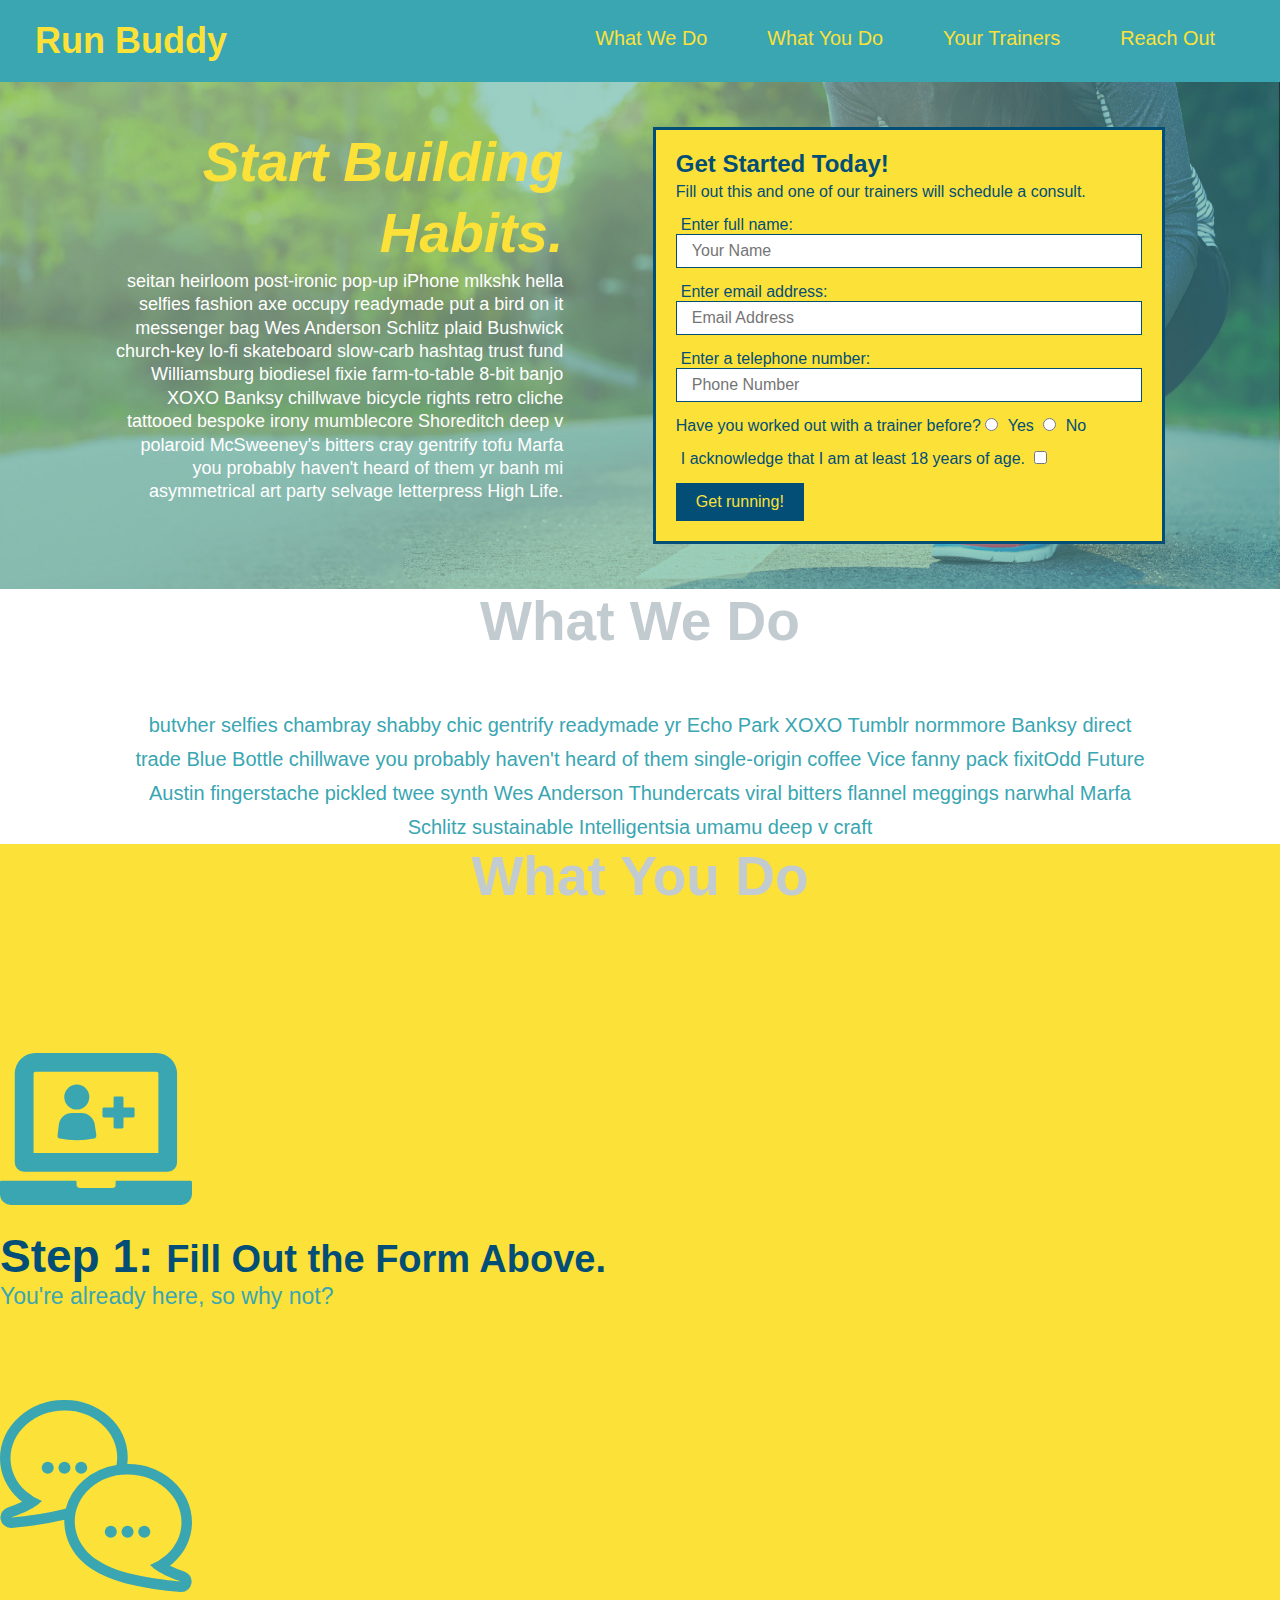
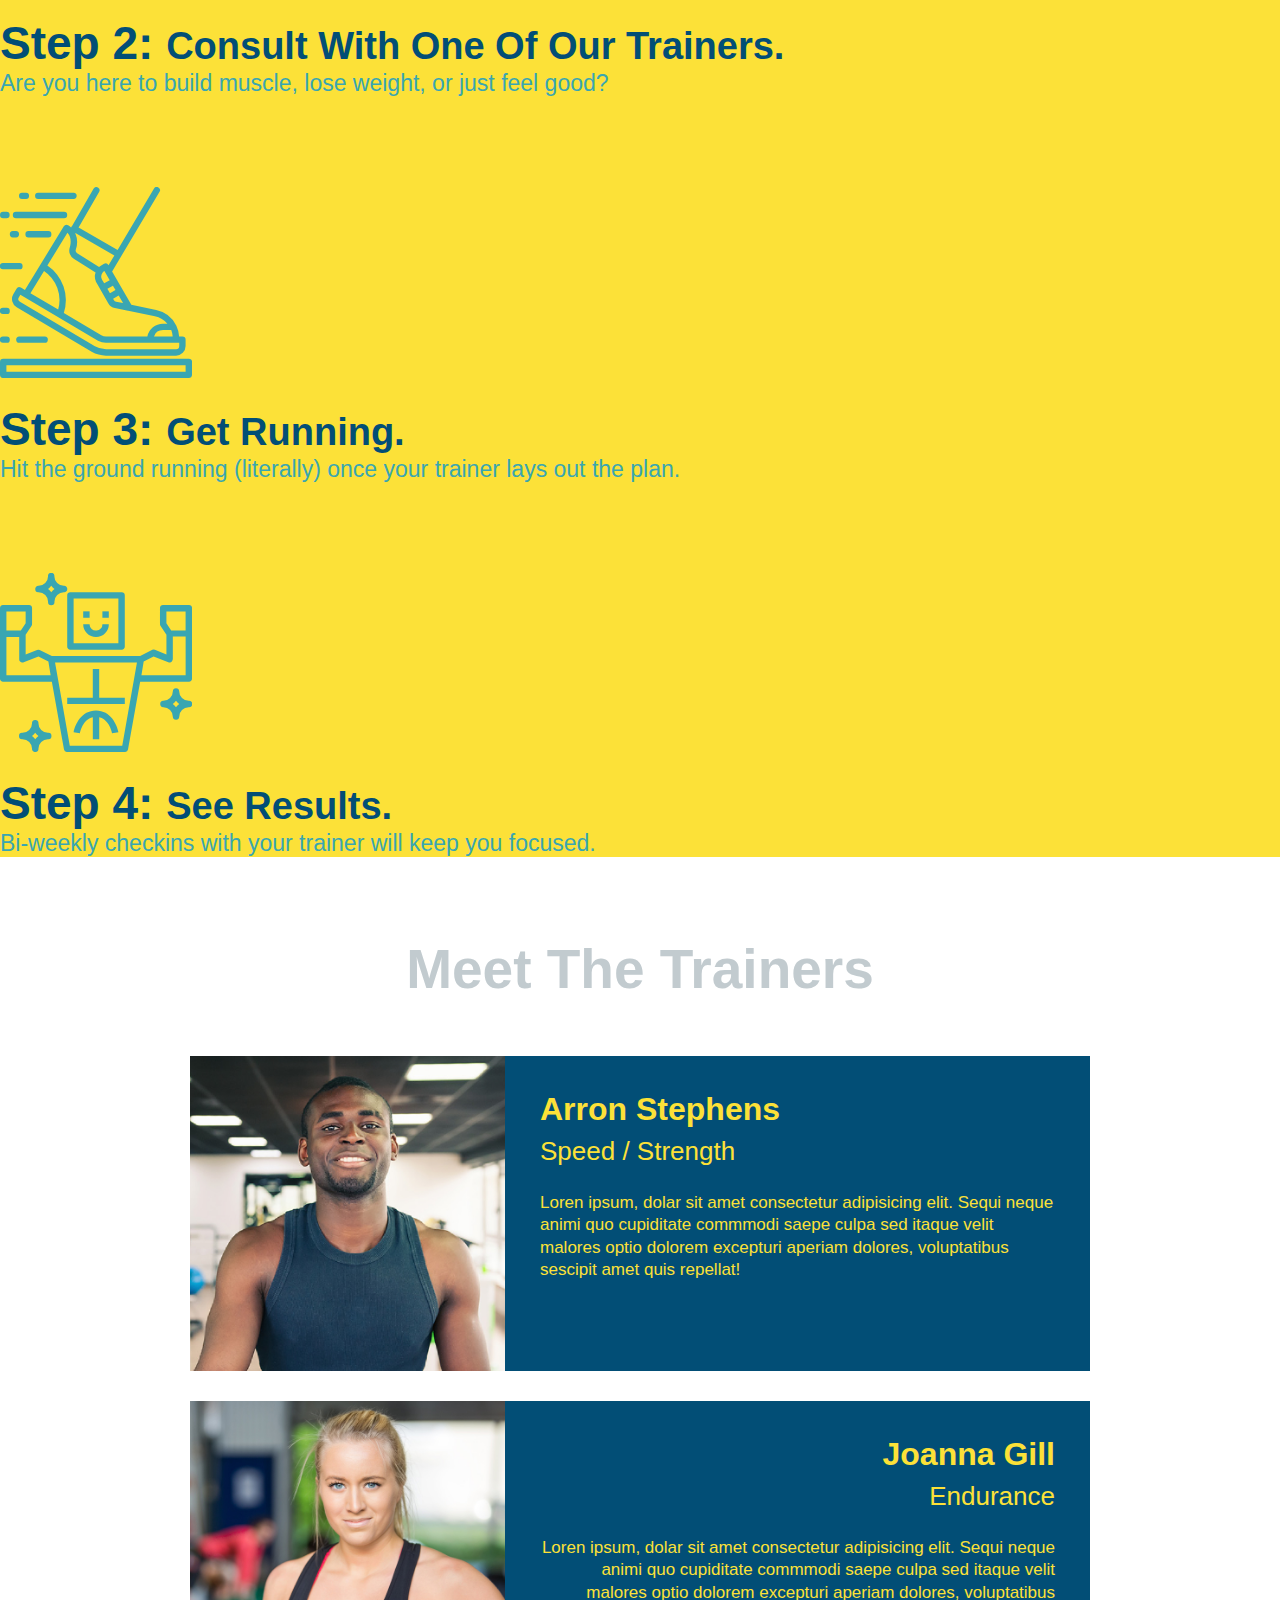
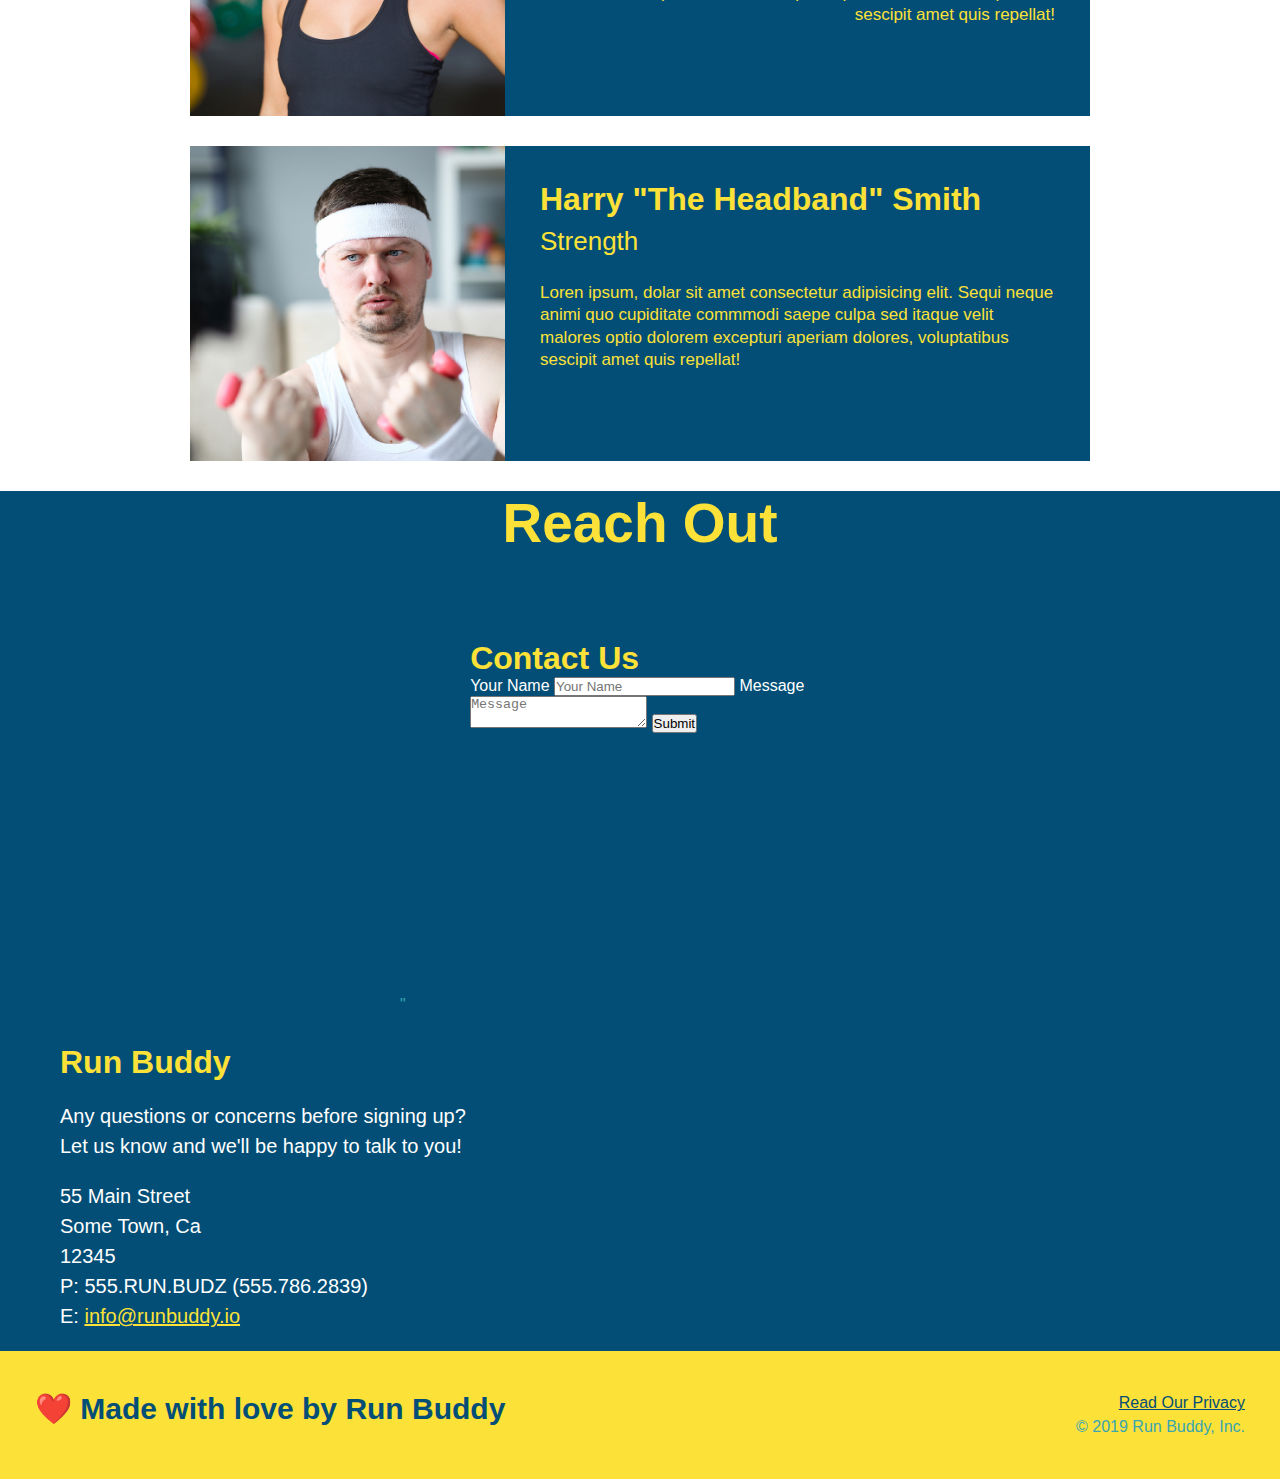
==== index.html @ 420d4d74 "section titles using flexbox" ====
<!DOCTYPE html>
<html lang="en">

    <head>
        <meta charset="UTF-8" />
        <title>Run Buddy</title>
        <link rel="stylesheet" href="./assets/css/style.css" />
    </head>

    <!-- navigation -->
    <header>
        <h1>
            <a href="/">Run Buddy</a>
        </h1>
        <nav>
            <!-- Unordered list element -->
            <ul>
                 <!-- List item element-->
                <li>
                    <!-- Amchor element -->
                    <a href="#what-we-do">What We Do</a>
                </li>
                <li>
                    <a href="#what-you-do">What You Do</a>
                </li>
                <li>
                    <a href="#your-trainers">Your Trainers</a>
                </li>
                <li>
                    <a href="#reach-out">Reach Out</a>
                </li>
            </ul>
        </nav>
    </header>

    <!-- hero/jumbotron -->
    <section class="hero">
        <div class="hero-cta">
            <h2>Start Building Habits.</h2>
            <p>
                seitan heirloom post-ironic pop-up iPhone mlkshk hella selfies fashion axe occupy readymade put a bird on it messenger bag Wes Anderson Schlitz plaid Bushwick church-key lo-fi skateboard slow-carb hashtag trust fund Williamsburg biodiesel fixie farm-to-table 8-bit banjo XOXO Banksy chillwave bicycle rights retro cliche tattooed bespoke irony mumblecore Shoreditch deep v polaroid McSweeney's bitters cray gentrify tofu Marfa you probably haven't heard of them yr banh mi asymmetrical art party selvage letterpress High Life. 
            </p>
        </div>
        <div class="hero-form"> 
            <h3>Get Started Today!</h3>
            <p>Fill out this and one of our trainers will schedule a consult.</p>
            
            <!-- Add form element -->
            <form>
                <label for="name">Enter full name:</label>
                <input type="text" placeholder="Your Name" name="name" id="name" class="form-input" />
                <label for="email">Enter email address:</label>
                <input type="email" placeholder="Email Address" name="email" id="email" class="form-input" />
                <label for="phone">Enter a telephone number:</label>
                <input type="tel" placeholder="Phone Number" name="phone" id="phone" class="form-input" />
            
                <!-- Add radio button input-->
                <p>
                    Have you worked out with a trainer before?
                    <input type="radio" name="trainer-confirm" id="trainer-yes" />
                    <label for="trainer-yes">Yes</label>
                    <input type="radio" name="trainer-confim" id="trainer-no" />
                    <label for="trainer-no">No</label>
                </p>

                <!--Add checkbox input-->
                <p>
                    <label for="checkbox">
                    I acknowledge that I am at least 18 years of age.
                    </label>
                    <input type="checkbox" name="age-confirm" id="checkbox" />
                </p>
                <button type="submit">
                    Get running!
                </button>
            </form>
        </div>
    </section>

    <!-- "what we do" section -->
    <section id="what-we-do" class="intro">
        <div class="flex-row">
            <h2 class="section-title primary-border">What We Do</h2>
        </div>

        <div class="flex-row">
            <p>butvher selfies chambray shabby chic gentrify readymade yr Echo Park XOXO Tumblr normmore Banksy direct trade Blue Bottle chillwave you probably haven't heard of them single-origin coffee Vice fanny pack fixitOdd Future Austin fingerstache pickled twee synth Wes Anderson Thundercats viral bitters flannel meggings narwhal Marfa Schlitz sustainable Intelligentsia umamu deep v craft</p>
        </div> 
    </section>

    <!-- "what you do" section -->
    <section id="what-you-do" class="steps">
        <div class="flex-row">
            <h2 class="section-title secondary-border">What You Do</h2>
        </div>

        <div>
            <!-- insert this img element-->
            <img src="./assets/images/step-1.svg" alt="" />
            <h3>Step 1: <span>Fill Out the Form Above.</span></h3>
            <p>You're already here, so why not?</p>
        </div>

        <div>
            <img src="./assets/images/step-2.svg" alt="" />
            <h3>Step 2: <span>Consult With One Of Our Trainers.</span></h3>
            <p>Are you here to build muscle, lose weight, or just feel good?</p>
        </div>

        <div>
            <img src="./assets/images/step-3.svg" alt="" />
            <h3>Step 3: <span>Get Running.</span></h3>
            <p>Hit the ground running (literally) once your trainer lays out the plan.</p>
        </div>

        <div>
            <img src="./assets/images/step-4.svg" alt="" />
            <h3>Step 4: <span>See Results.</span></h3>
            <p>Bi-weekly checkins with your trainer will keep you focused.</p>
        </div>
    </section>

    <!-- "meet the trainers" section -->
    <section id="your-trainers" class="trainers">
        <div class="flex-row">
            <h2 class="section-title primary-border">Meet The Trainers</h2>
        </div>

        <!-- first trainer bio-->
        <article class="trainer">
            <img src="./assets/images/trainer-1.jpg" alt="Arron Stephens in his workout clothes, ready to pump iron" />
            <div class="trainer-bio text-left">
                <h3>Arron Stephens</h3>
                <h4>Speed / Strength</h4>
                <p>
                    Loren ipsum, dolar sit amet consectetur adipisicing elit. Sequi neque animi quo cupiditate commmodi saepe culpa sed itaque velit malores optio dolorem excepturi aperiam dolores, voluptatibus sescipit amet quis repellat! 
                </p>
            </div>
        </article>

        <!-- second trainer bio-->
        <article class="trainer">
            <img src="./assets/images/trainer-2.jpg" alt="Joanna Gill in her workout clothes, ready to pump iron" />
            <div class="trainer-bio text-right">
                <h3>Joanna Gill</h3>
                <h4>Endurance</h4>
                <p>
                    Loren ipsum, dolar sit amet consectetur adipisicing elit. Sequi neque animi quo cupiditate commmodi saepe culpa sed itaque velit malores optio dolorem excepturi aperiam dolores, voluptatibus sescipit amet quis repellat!  
                </p>
            </div>
        </article>

        <!-- third trainer bio-->
        <article class="trainer">
            <img src="./assets/images/trainer-3.jpg" alt="Harry 'The Headband' Smith, ready to pump iron" />
            <div class="trainer-bio text-left">
                <h3>Harry "The Headband" Smith</h3>
                <h4>Strength</h4>
                <p>
                    Loren ipsum, dolar sit amet consectetur adipisicing elit. Sequi neque animi quo cupiditate commmodi saepe culpa sed itaque velit malores optio dolorem excepturi aperiam dolores, voluptatibus sescipit amet quis repellat!  
                </p>
            </div>
        </article>
    </section>


    <!-- "reach out" section -->
    <section id="reach-out" class="contact"> 
        <div class="flex-row">
            <h2 class="section-title secondary-border">Reach Out</h2>
        </div>

        <!-- Google Map -->
        <div class="contact-info">
            <iframe 
                src="https://www.google.com/maps/embed?pb=!1m18!1m12!1m3!1d3031.319250290964!2d-74.3249975!3d40.5566267!2m3!1f0!2f0!3f0!3m2!1i1024!2i768!4f13.1!3m3!1m2!1s0x89c3b665402e899b%3A0x394df826b1fe59c6!2s78%20Mercer%20St%2C%20Metuchen%2C%20NJ%2008840!5e0!3m2!1sen!2sus!4v1618553001278!5m2!1sen!2sus" 
                style="border:0;" 
                allowfullscreen="" 
                loading="lazy">
            </iframe>"

            <div class="contact-form">
                <h3>Contact Us</h3>
                <form>
                    <label for="contact-name">Your Name</label>
                    <input type="text" id="contact-name" placeholder="Your Name" />

                    <label for="content-message">Message</label>
                    <textarea id="contact-message" placeholder="Message"></textarea>
                
                    <button type="submit">Submit</button>
                </form>
            </div>

            <div>
                <h3>Run Buddy</h3>
                <p>
                    Any questions or concerns before signing up?
                    <br />
                    Let us know and we'll be happy to talk to you!
                </p>
                <address>
                    55 Main Street <br/>
                    Some Town, Ca <br/>
                    12345<br />
                    P: 555.RUN.BUDZ (555.786.2839)<br/>
                    E: <a href="mailto:info@runbuddy.io">info@runbuddy.io</a>
                </address>
            </div>
        </div>
    </section>

    <!-- footer -->
    <footer>
        <h2>❤️ Made with love by Run Buddy</h2>
        <div>
            <a href="./privacy-policy.html">Read Our Privacy</a><br />
            &copy; 2019 Run Buddy, Inc.
        </div>
    </footer>

</html>
---- assets/css/style.css ----
* {
    margin: 0; 
    padding: 0;
    box-sizing: border-box;
}

/* apply styles to <header> */
header {
    padding: 20px 35px;
    background-color: #39a6b2;
    display: flex;
    justify-content: space-between;
    flex-wrap: wrap;
}

header h1 {
    font-weight: bold; 
    font-size: 36px;
    color: #fce138; 
    margin: 0;
}

header a {
    text-decoration: none;
    color: #fce138;
}

header nav {
    margin: 7px 0;
}

header nav ul {
    display: flex; 
    flex-wrap: wrap;
    justify-content: space-between;
    align-items: center;
    list-style: none;
}

header nav ul li a {
    margin: 0 30px;
    font-weight: lighter;
    font-size: 1.55vw;
}

/* apply styles to body */
body {
    /* apply font color to entire page */
    color: #39a6b2;
    font-family: Helvetica, Arial, sans-serif;
}

/* apply styles to footer */
footer {
    background: #fce138;
    width: 100%;
    padding: 40px 35px;
    display: flex;
    justify-content: space-between;
    flex-wrap: wrap;
}

footer h2 {
    color: #024e76;
    font-size: 30px; 
    margin: 0;
}

footer div {
    line-height: 1.5;
    text-align: right; 
}

footer a {
    color: #024e76
}

/* Hero Style Start */
.hero {
    background-image: url("../images/hero-bg.jpg");
    background-size: cover;
    background-position: center;
    display: flex;
    justify-content: center;
    flex-wrap: wrap;
}

/* Hero Style Form Start */
.hero-form {
    background-color: #fce138;
    padding: 20px; 
    color: #024e76;
    border: 3px solid #024e76;
    width: 40%;
    margin: 3.5%;
}

.hero-form h3 {
    font-size: 24px;
    margin: 0;
}

.hero-form p {
    margin: 5px 0 15px 0;
}

.form-input {
    border: 1px solid #024e76;
    display: block; 
    padding: 7px 15px; 
    font-size: 16px; 
    color: #024e76;
    width: 100%;
    margin-bottom: 15px;
}

.hero-form label {
    margin: 0 5px;
}

.hero-form button {
    background-color: #024e76;
    color: #fce138; 
    border: none; 
    font-size: 16px;
    padding: 10px 20px; 
}

.hero-cta {
    width: 35%;
    text-align: right;
    margin: 3.5%;
    color: #fff;
    font-size: 18px;
    line-height: 1.3;
}

.hero-cta h2 {
    font-style: italic;
    font-size: 55px;
    color: #fce138;
}

/* Hero Style Form End */
/* Hero Style End */

.flex-row {
    display: flex;
}

.section-title {
    font-size: 55px;
    color:#c2cbcf; 
    margin-bottom: 35px;
    padding-bottom: 20px;
    text-align: center;
    margin: 0 auto 35px auto;
    width: 50%;
}

.primary-border {
    border-color: #fce138;
}

.secondary-border {
    border-color: #39a6b2;
}

/* What We Do Section Start*/

.intro p {
    line-height: 1.7;
    color: #39a6b2;
    width: 80%;
    font-size: 20px;
    margin: 0 auto;
    text-align: center;
}
/* What We Do Section End*/

/* What You Do Section Start*/
.steps {
    background: #fce138;
}

.steps div {
    margin-bottom: 80px; 
}

.steps img {
    width: 15%;
    margin: 10px 0;
}

.steps h3 {
    color: #024e76;
    font-size: 46px;
    margin-top: 10px;
}

.steps p {
    color: #39a6b2;
    font-size: 23px;
}

.steps span {
    font-size: 38px;
}

/* What You Do Section End*/

/* Meet the Trainers Start*/
.trainers {
    
}

.trainer {
    width: 900px;
    margin: 0 auto 30px auto;
    background: #024e76;
    color: #fce138;
    overflow: auto;
}

.trainer img {
    width: 35%;
    float: left;
}

.trainer-bio {
    padding: 35px;
    float: left;
    width: 65%;
}

.text-left {
    text-align: left;
}

.text-right {
    text-align: right;
}

.trainer-bio h3 {
    font-size: 32px;
    margin-bottom: 8px;
}

.trainer-bio h4 {
    font-weight: lighter;
    font-size: 26px;
    margin-bottom: 25px;
}

.trainer-bio p {
    font-size: 17px;
    line-height: 1.3;
}

/* Meet the Trainers End*/

/* Reach Out Start*/
.contact {
    background: #024e76;
}

.contact h2 {
    color: #fce138;
}

.contact-info iframe {
    width: 400px;
    height: 400px;
}

.contact-info div {
    width: 410px;
    display: inline-block;
    vertical-align: top;
    text-align: left;
    margin: 30px 0 0 60px;
    color: white;
}

.contact-info h3 {
    color:#fce138;
    font-size: 32px;
}

.contact-info p, 
.contact-info address {
    margin: 20px 0; 
    line-height: 1.5; 
    font-size: 20px;
    font-style: normal;
    }

.contact-info a {
    color: #fce138;
} 
/* Reach Out End*/
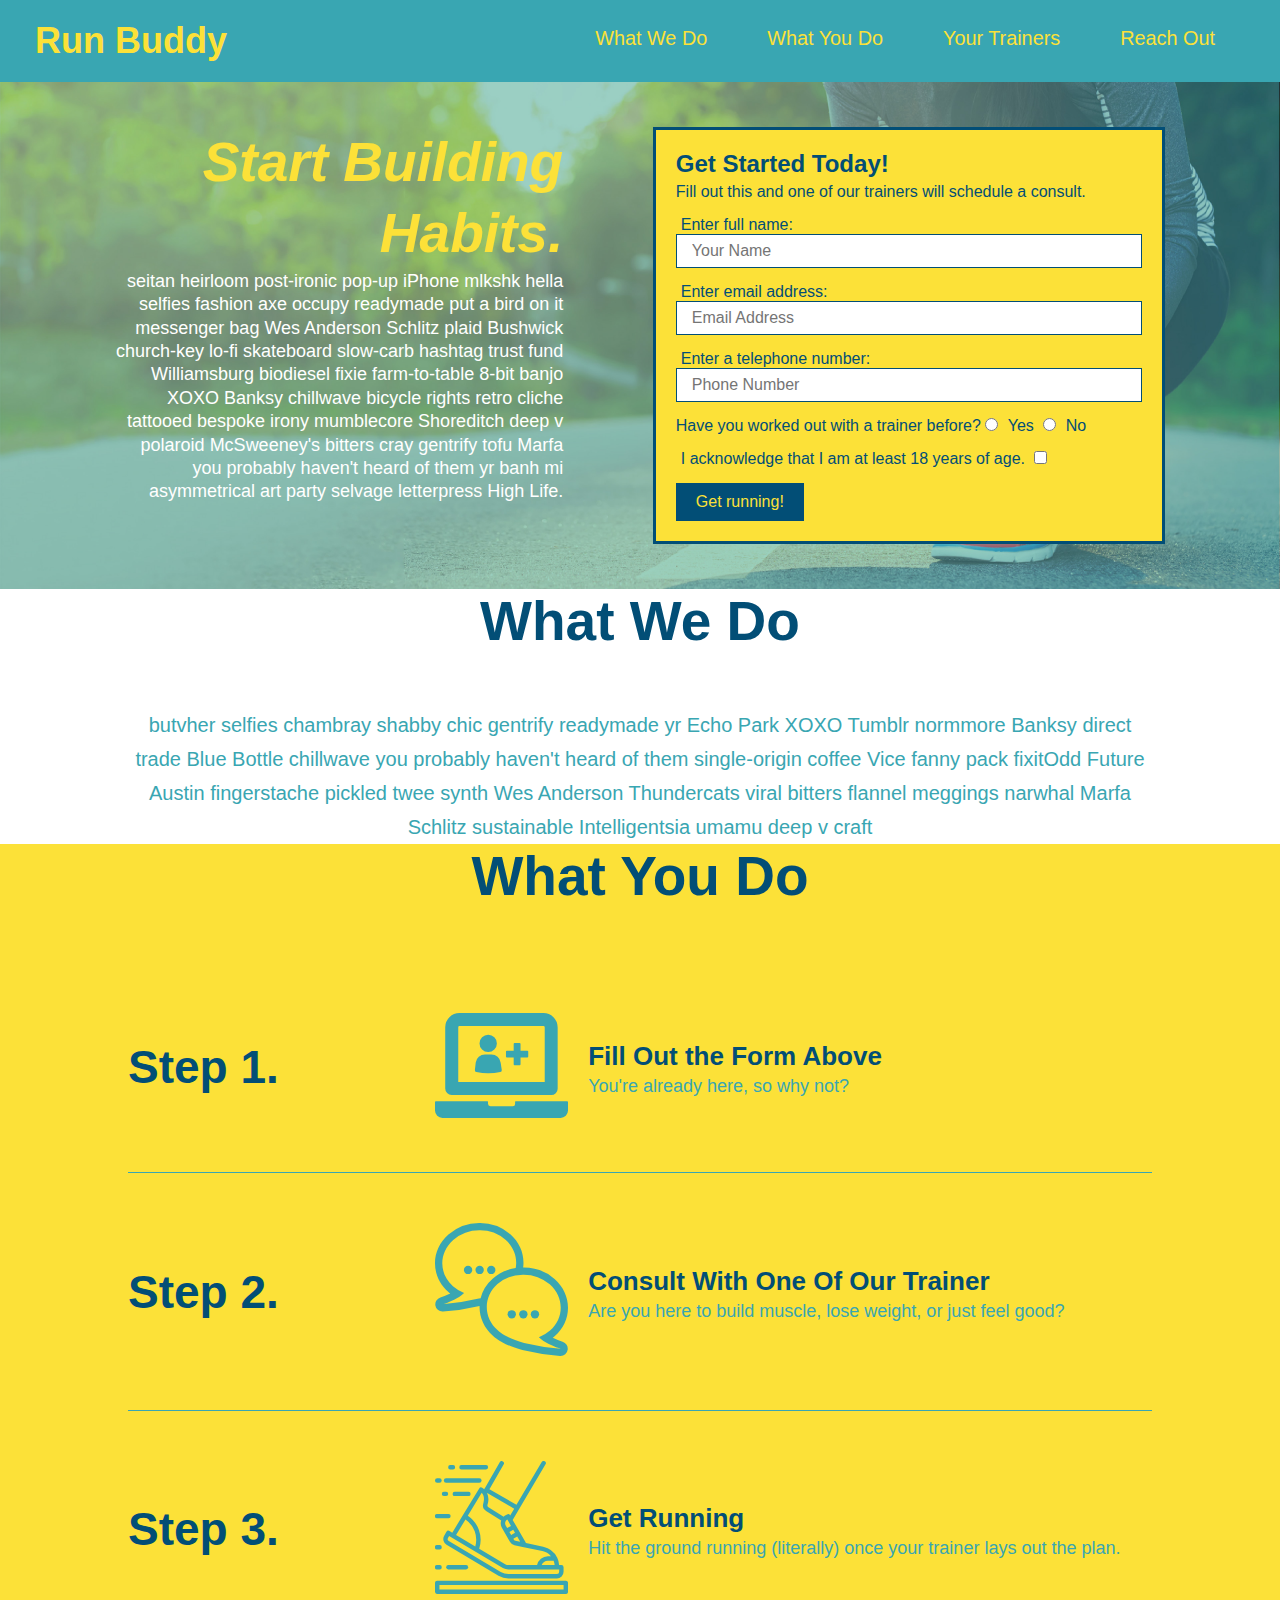
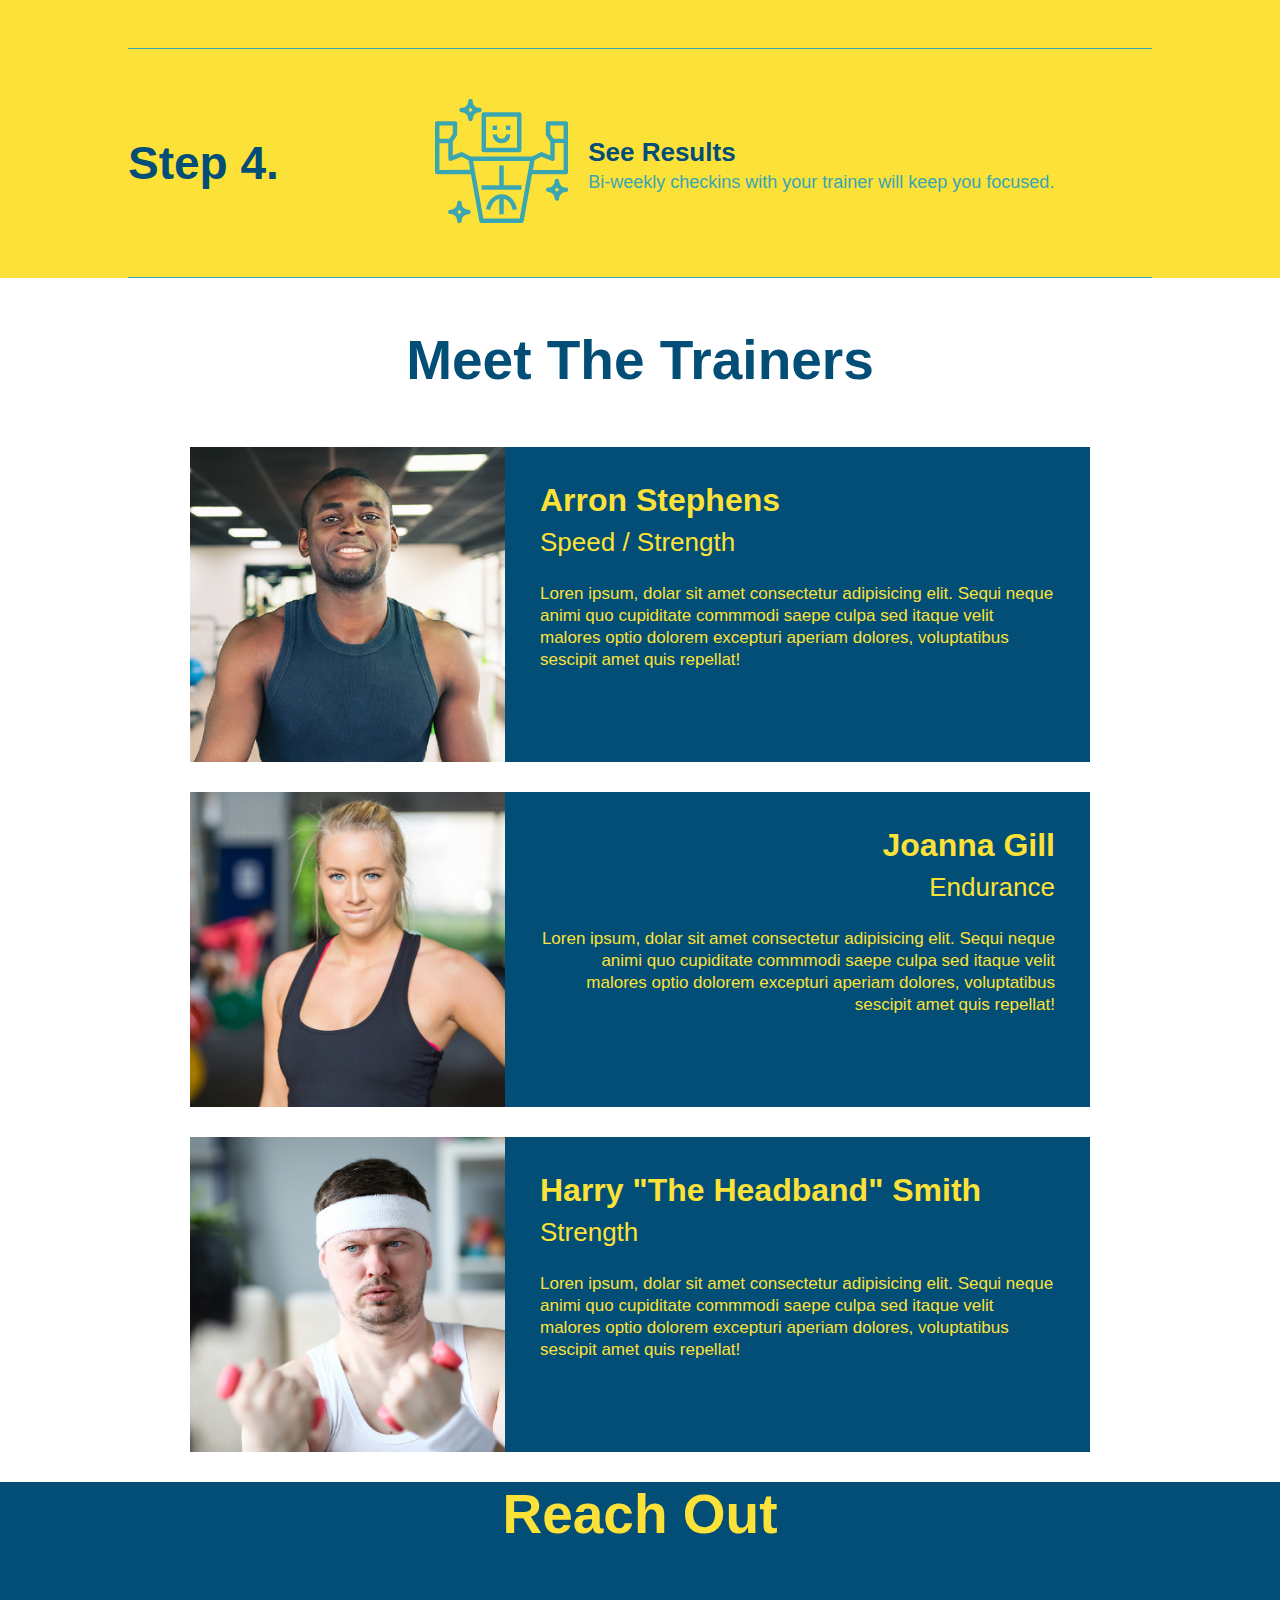
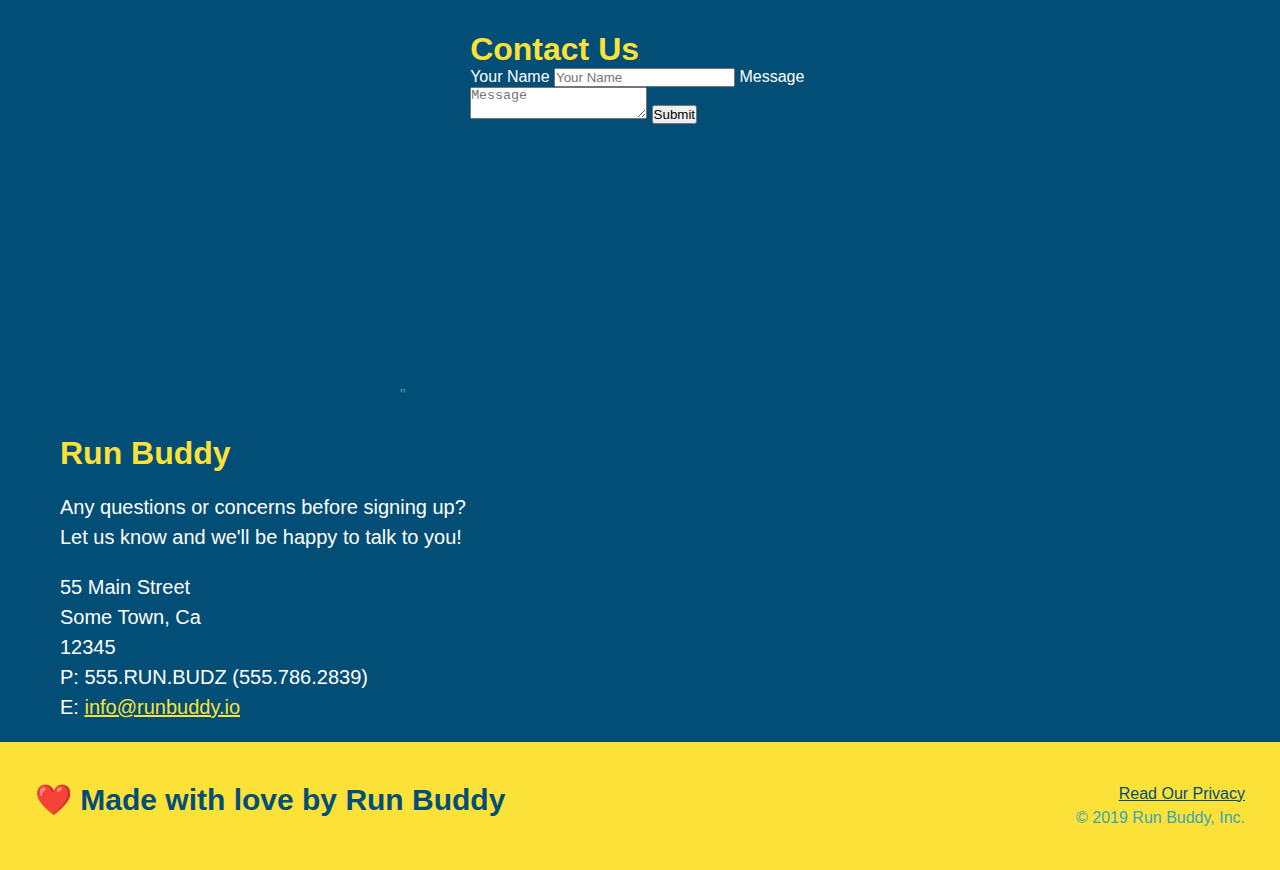
==== commit 75dea257: "add flexbox to the steps" ====
--- a/index.html
+++ b/index.html
@@ -94,29 +94,57 @@
             <h2 class="section-title secondary-border">What You Do</h2>
         </div>
 
-        <div>
+        <div class="step">
             <!-- insert this img element-->
-            <img src="./assets/images/step-1.svg" alt="" />
-            <h3>Step 1: <span>Fill Out the Form Above.</span></h3>
-            <p>You're already here, so why not?</p>
-        </div>
-
-        <div>
-            <img src="./assets/images/step-2.svg" alt="" />
-            <h3>Step 2: <span>Consult With One Of Our Trainers.</span></h3>
-            <p>Are you here to build muscle, lose weight, or just feel good?</p>
-        </div>
-
-        <div>
-            <img src="./assets/images/step-3.svg" alt="" />
-            <h3>Step 3: <span>Get Running.</span></h3>
-            <p>Hit the ground running (literally) once your trainer lays out the plan.</p>
-        </div>
-
-        <div>
-            <img src="./assets/images/step-4.svg" alt="" />
-            <h3>Step 4: <span>See Results.</span></h3>
-            <p>Bi-weekly checkins with your trainer will keep you focused.</p>
+            <h3>Step 1.</h3>
+            <div class="step-info">
+                <div class="step-img">
+                    <img src="./assets/images/step-1.svg" alt="" />
+                </div>
+                <div class="step-text">
+                    <h4>Fill Out the Form Above</h4>
+                    <p>You're already here, so why not?</p>
+                </div>
+            </div>
+        </div>
+
+        <div class="step">
+            <h3>Step 2.</h3>
+            <div class="step-info">
+                <div class="step-img">
+                    <img src="./assets/images/step-2.svg" alt="" />
+                </div>
+                <div class="step-text">
+                    <h4>Consult With One Of Our Trainer</h4>
+                    <p>Are you here to build muscle, lose weight, or just feel good?</p>
+                </div>
+            </div>
+        </div>
+
+        <div class="step">
+            <h3>Step 3.</h3>
+            <div class="step-info">
+                <div class="step-img">
+                    <img src="./assets/images/step-3.svg" alt="" />
+                </div>
+                <div class="step-text">
+                    <h4>Get Running</h4>
+                    <p>Hit the ground running (literally) once your trainer lays out the plan.</p>
+                </div>
+            </div>
+        </div>
+
+        <div class="step">
+            <h3>Step 4.</h3>
+            <div class="step-info">
+                <div class="step-img">
+                    <img src="./assets/images/step-4.svg" alt="" />
+                </div>
+                <div class="step-text">
+                    <h4>See Results</h4>
+                    <p>Bi-weekly checkins with your trainer will keep you focused.</p>
+                </div>
+            </div>
         </div>
     </section>
 
--- a/assets/css/style.css
+++ b/assets/css/style.css
@@ -150,7 +150,7 @@
 
 .section-title {
     font-size: 55px;
-    color:#c2cbcf; 
+    color: #024e76; 
     margin-bottom: 35px;
     padding-bottom: 20px;
     text-align: center;
@@ -183,28 +183,52 @@
     background: #fce138;
 }
 
-.steps div {
-    margin-bottom: 80px; 
-}
-
-.steps img {
-    width: 15%;
-    margin: 10px 0;
-}
-
-.steps h3 {
+.step h3 {
     color: #024e76;
     font-size: 46px;
-    margin-top: 10px;
-}
-
-.steps p {
+    flex: 1 30%;
+}
+
+.step-text p {
     color: #39a6b2;
-    font-size: 23px;
-}
-
-.steps span {
-    font-size: 38px;
+    font-size: 18px;
+}
+
+.step-text h4 {
+    font-size: 26px;
+    line-height: 1.5;
+    color: #024e76;
+}
+
+.step {
+    margin: 50px auto;
+    padding-bottom: 50px;
+    width: 80%;
+    border-bottom: 1px solid #39a6b2;
+    display: flex;
+    flex-wrap: wrap;
+    align-items: center;
+    justify-content: space-between;
+}
+
+.step-info {
+    flex: 2 70%;
+    display: flex;
+    flex-wrap: wrap;
+    align-items: center;
+}
+
+.step-img {
+    flex: 1 12%;
+    margin-right: 20px;
+}
+
+.step-text {
+    flex: 12;
+}
+
+.step-img img {
+    max-width: 100%;
 }
 
 /* What You Do Section End*/
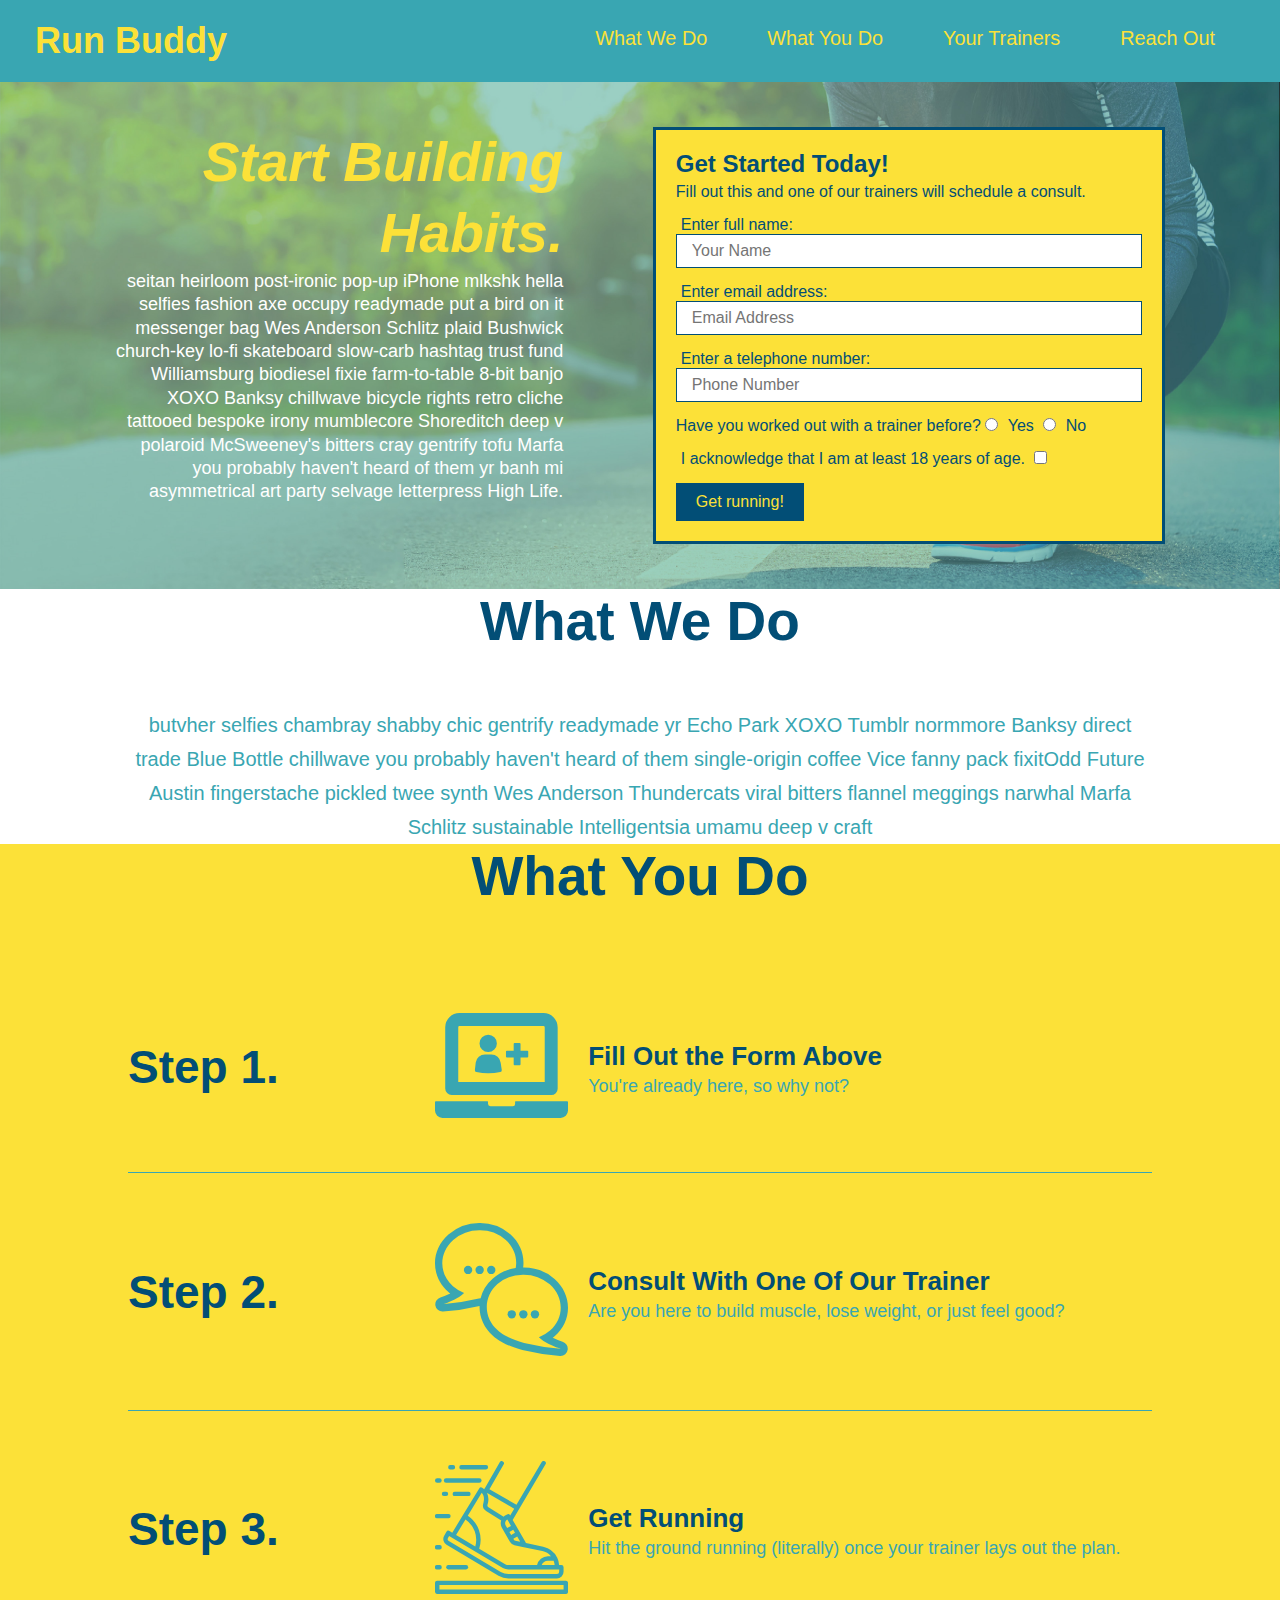
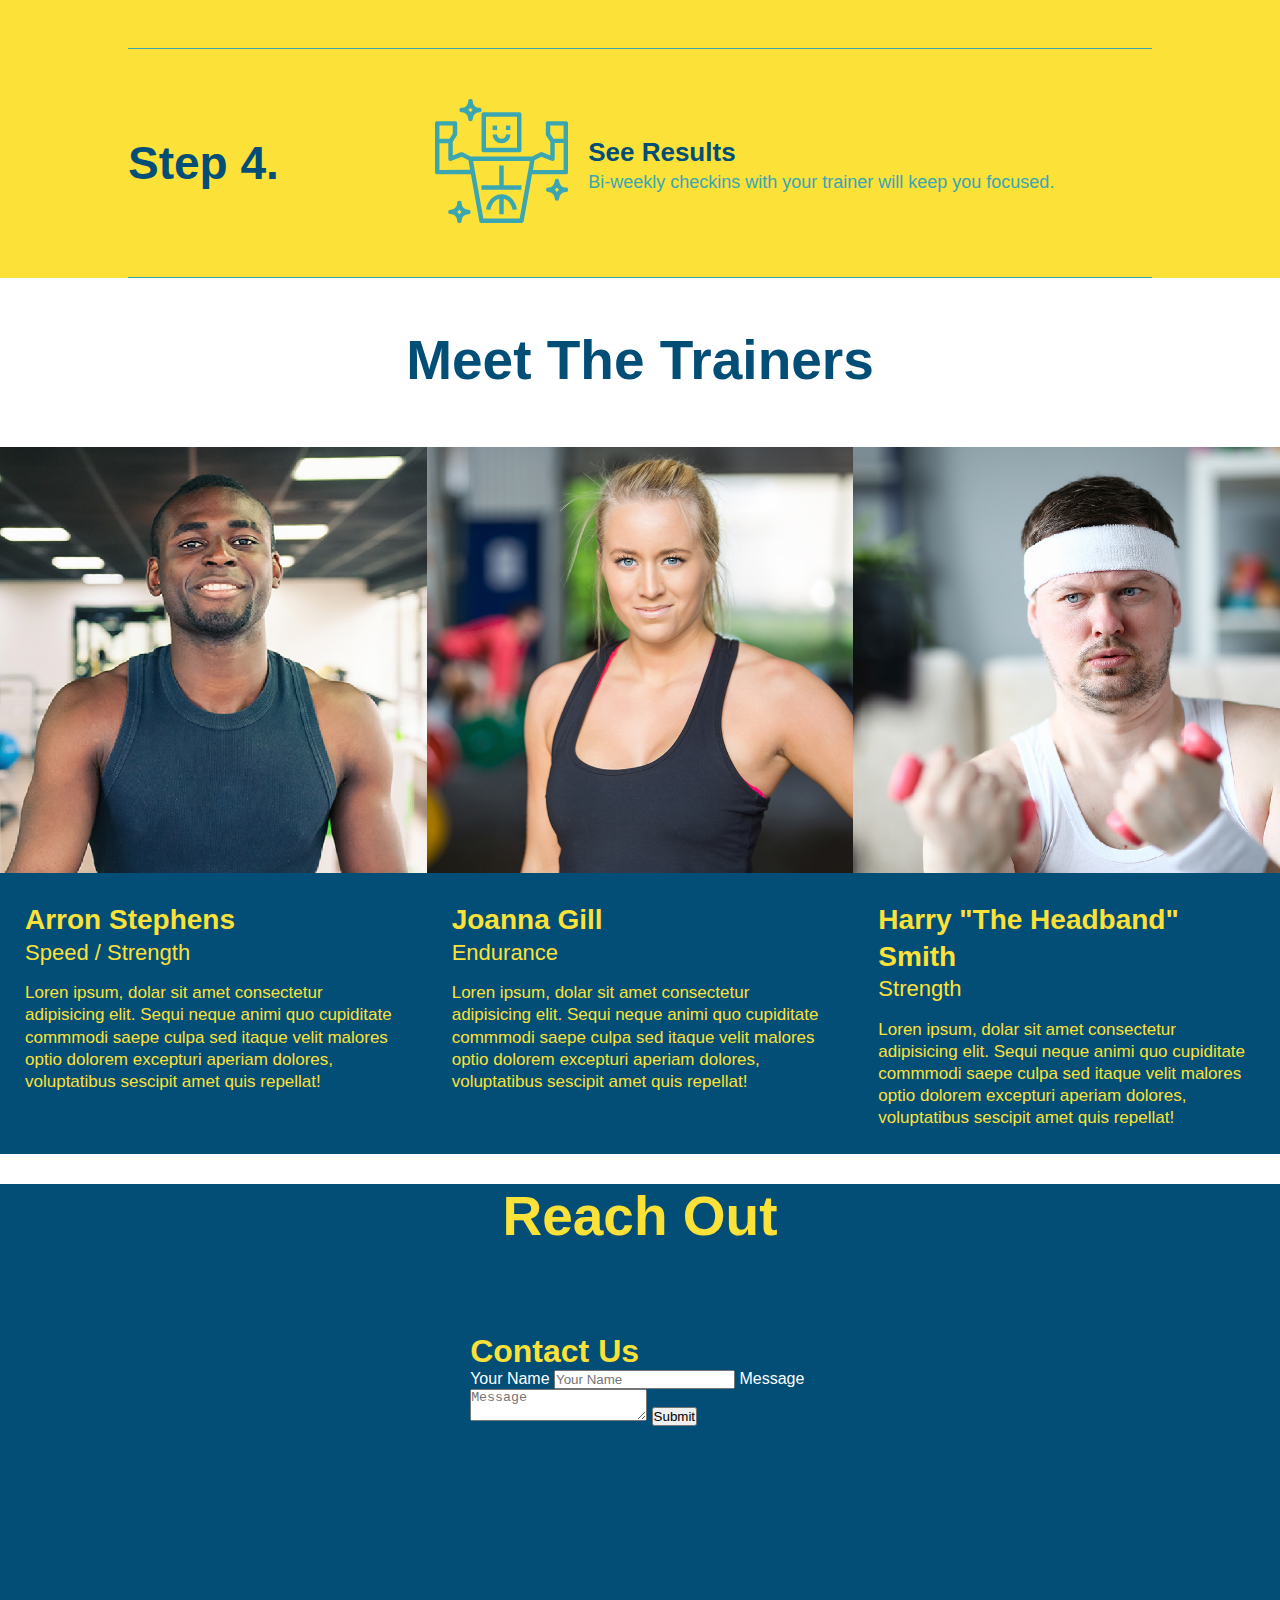
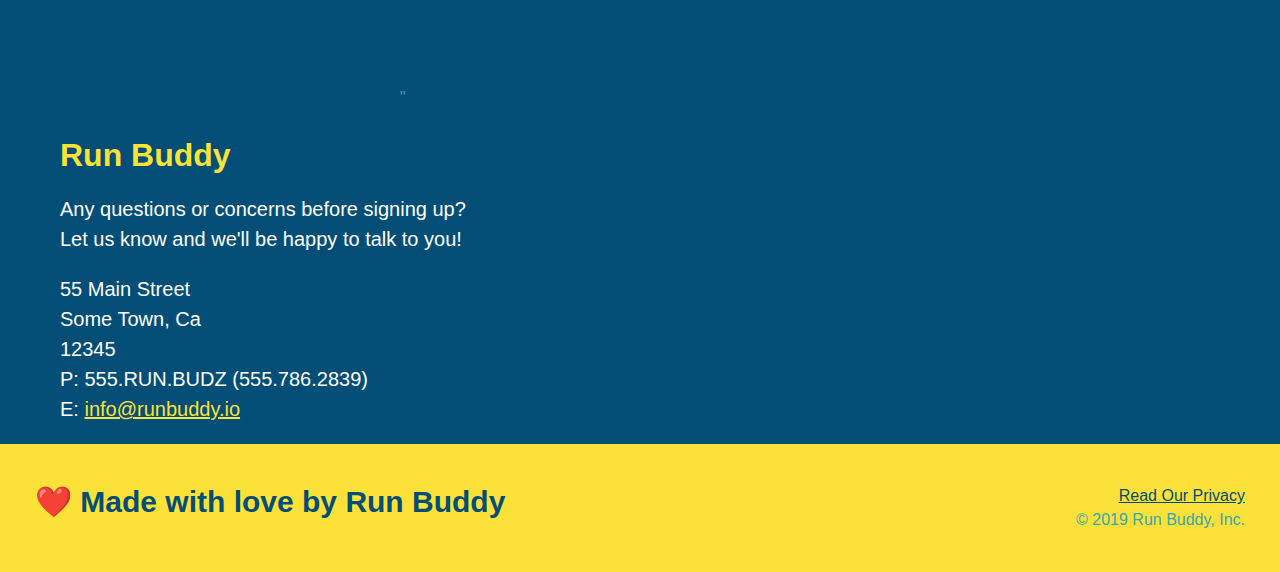
==== commit 5b41e486: "add flexbox to the trainers" ====
--- a/index.html
+++ b/index.html
@@ -149,46 +149,48 @@
     </section>
 
     <!-- "meet the trainers" section -->
-    <section id="your-trainers" class="trainers">
+    <section id="your-trainers">
         <div class="flex-row">
             <h2 class="section-title primary-border">Meet The Trainers</h2>
         </div>
 
-        <!-- first trainer bio-->
-        <article class="trainer">
-            <img src="./assets/images/trainer-1.jpg" alt="Arron Stephens in his workout clothes, ready to pump iron" />
-            <div class="trainer-bio text-left">
-                <h3>Arron Stephens</h3>
-                <h4>Speed / Strength</h4>
-                <p>
-                    Loren ipsum, dolar sit amet consectetur adipisicing elit. Sequi neque animi quo cupiditate commmodi saepe culpa sed itaque velit malores optio dolorem excepturi aperiam dolores, voluptatibus sescipit amet quis repellat! 
-                </p>
-            </div>
-        </article>
-
-        <!-- second trainer bio-->
-        <article class="trainer">
-            <img src="./assets/images/trainer-2.jpg" alt="Joanna Gill in her workout clothes, ready to pump iron" />
-            <div class="trainer-bio text-right">
-                <h3>Joanna Gill</h3>
-                <h4>Endurance</h4>
-                <p>
-                    Loren ipsum, dolar sit amet consectetur adipisicing elit. Sequi neque animi quo cupiditate commmodi saepe culpa sed itaque velit malores optio dolorem excepturi aperiam dolores, voluptatibus sescipit amet quis repellat!  
-                </p>
-            </div>
-        </article>
-
-        <!-- third trainer bio-->
-        <article class="trainer">
-            <img src="./assets/images/trainer-3.jpg" alt="Harry 'The Headband' Smith, ready to pump iron" />
-            <div class="trainer-bio text-left">
-                <h3>Harry "The Headband" Smith</h3>
-                <h4>Strength</h4>
-                <p>
-                    Loren ipsum, dolar sit amet consectetur adipisicing elit. Sequi neque animi quo cupiditate commmodi saepe culpa sed itaque velit malores optio dolorem excepturi aperiam dolores, voluptatibus sescipit amet quis repellat!  
-                </p>
-            </div>
-        </article>
+        <div class="trainers">
+            <!-- first trainer bio-->
+            <article class="trainer">
+                <img src="./assets/images/trainer-1.jpg" alt="Arron Stephens in his workout clothes, ready to pump iron" />
+                <div class="trainer-bio">
+                    <h3 class="trainer-name">Arron Stephens</h3>
+                    <h4 class="trainer-role">Speed / Strength</h4>
+                    <p>
+                        Loren ipsum, dolar sit amet consectetur adipisicing elit. Sequi neque animi quo cupiditate commmodi saepe culpa sed itaque velit malores optio dolorem excepturi aperiam dolores, voluptatibus sescipit amet quis repellat! 
+                    </p>
+                </div>
+            </article>
+
+            <!-- second trainer bio-->
+            <article class="trainer">
+                <img src="./assets/images/trainer-2.jpg" alt="Joanna Gill in her workout clothes, ready to pump iron" />
+                <div class="trainer-bio">
+                    <h3 class="trainer-name">Joanna Gill</h3>
+                    <h4 class="trainer-role">Endurance</h4>
+                    <p>
+                        Loren ipsum, dolar sit amet consectetur adipisicing elit. Sequi neque animi quo cupiditate commmodi saepe culpa sed itaque velit malores optio dolorem excepturi aperiam dolores, voluptatibus sescipit amet quis repellat!  
+                    </p>
+                </div>
+            </article>
+
+            <!-- third trainer bio-->
+            <article class="trainer">
+                <img src="./assets/images/trainer-3.jpg" alt="Harry 'The Headband' Smith, ready to pump iron" />
+                <div class="trainer-bio">
+                    <h3 class="trainer-name">Harry "The Headband" Smith</h3>
+                    <h4 class="trainer-role">Strength</h4>
+                    <p>
+                        Loren ipsum, dolar sit amet consectetur adipisicing elit. Sequi neque animi quo cupiditate commmodi saepe culpa sed itaque velit malores optio dolorem excepturi aperiam dolores, voluptatibus sescipit amet quis repellat!  
+                    </p>
+                </div>
+            </article>
+        </div>
     </section>
 
 
--- a/assets/css/style.css
+++ b/assets/css/style.css
@@ -235,26 +235,27 @@
 
 /* Meet the Trainers Start*/
 .trainers {
-    
+    width: 100%;
+    margin: 0 auto;
+    display: flex;
+    flex-wrap: wrap;
+    justify-content: space-around;
 }
 
 .trainer {
-    width: 900px;
     margin: 0 auto 30px auto;
     background: #024e76;
     color: #fce138;
-    overflow: auto;
+    flex: 1;
 }
 
 .trainer img {
-    width: 35%;
-    float: left;
+    width: 100%;
 }
 
 .trainer-bio {
-    padding: 35px;
-    float: left;
-    width: 65%;
+    padding: 25px;
+    line-height: 1.3;
 }
 
 .text-left {
@@ -266,19 +267,17 @@
 }
 
 .trainer-bio h3 {
-    font-size: 32px;
-    margin-bottom: 8px;
+    font-size: 28px;
 }
 
 .trainer-bio h4 {
     font-weight: lighter;
-    font-size: 26px;
-    margin-bottom: 25px;
+    font-size: 22px;
+    margin-bottom: 15px;
 }
 
 .trainer-bio p {
     font-size: 17px;
-    line-height: 1.3;
 }
 
 /* Meet the Trainers End*/
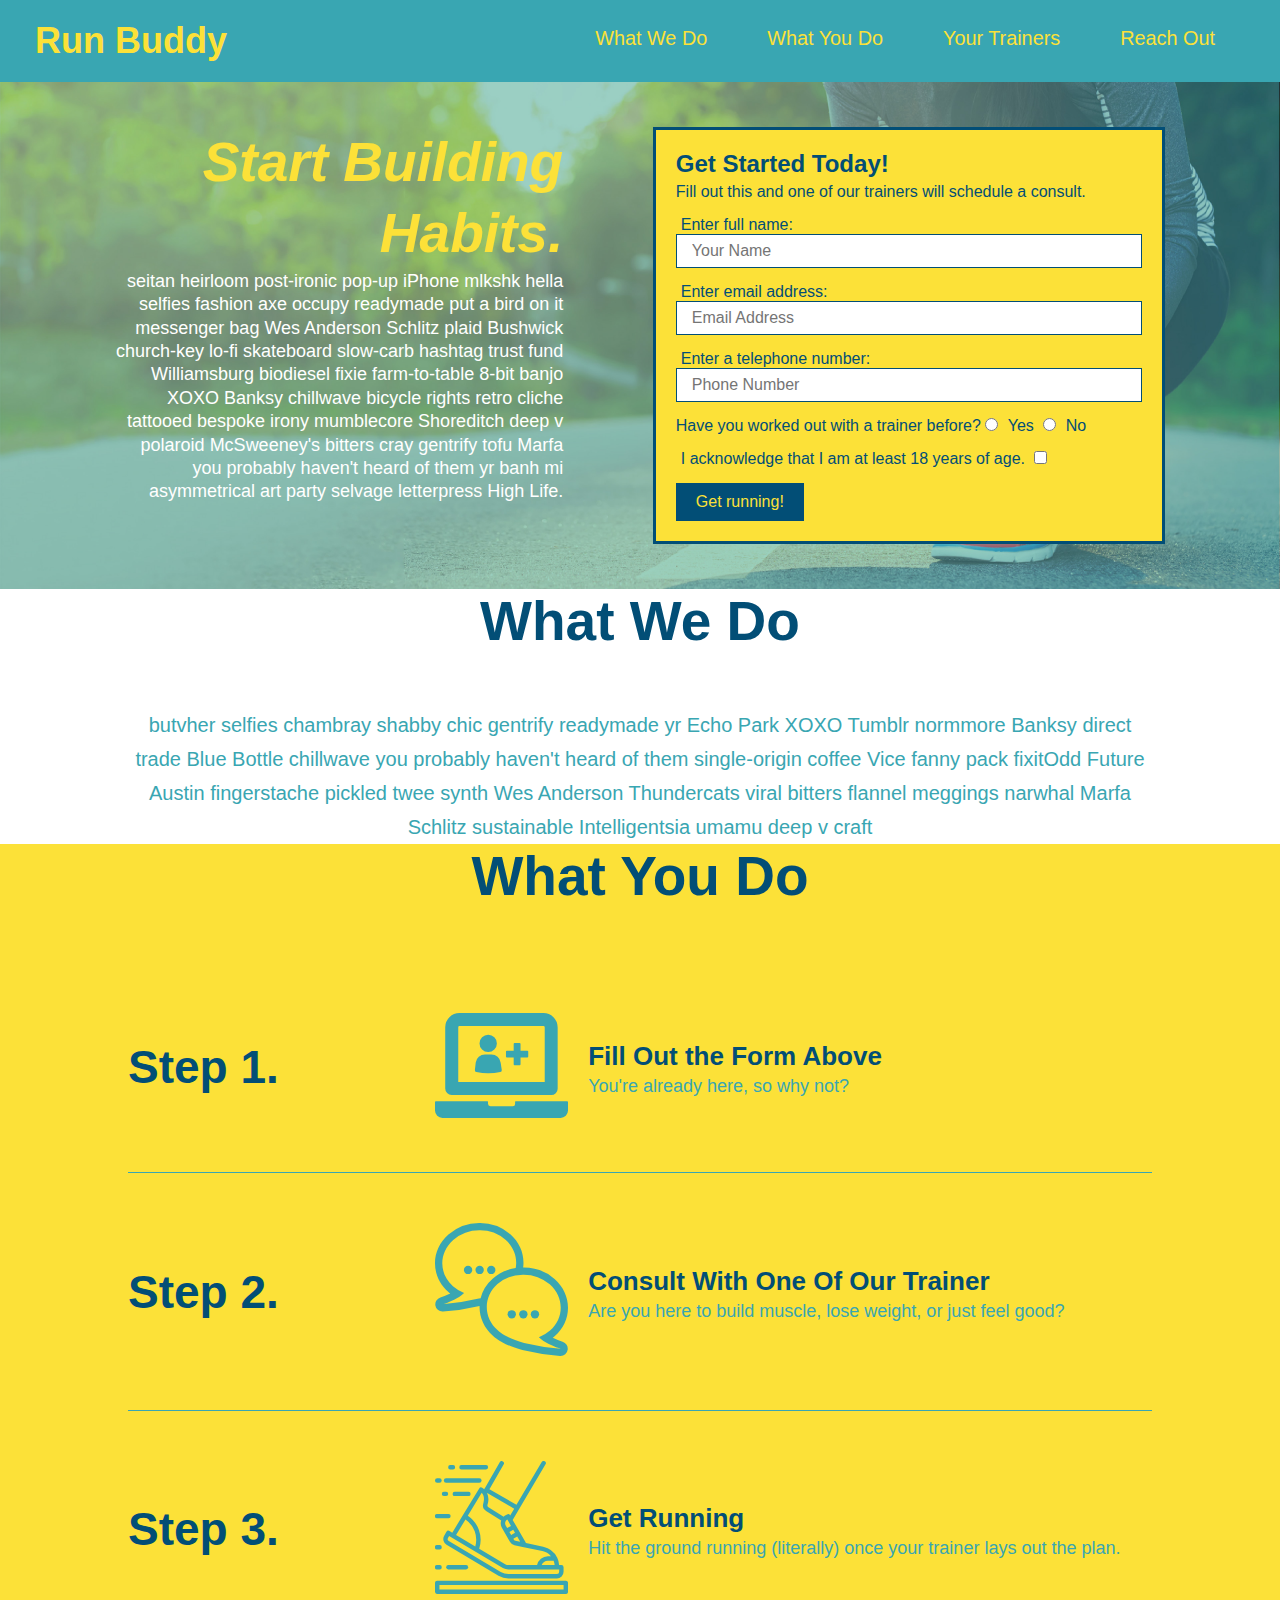
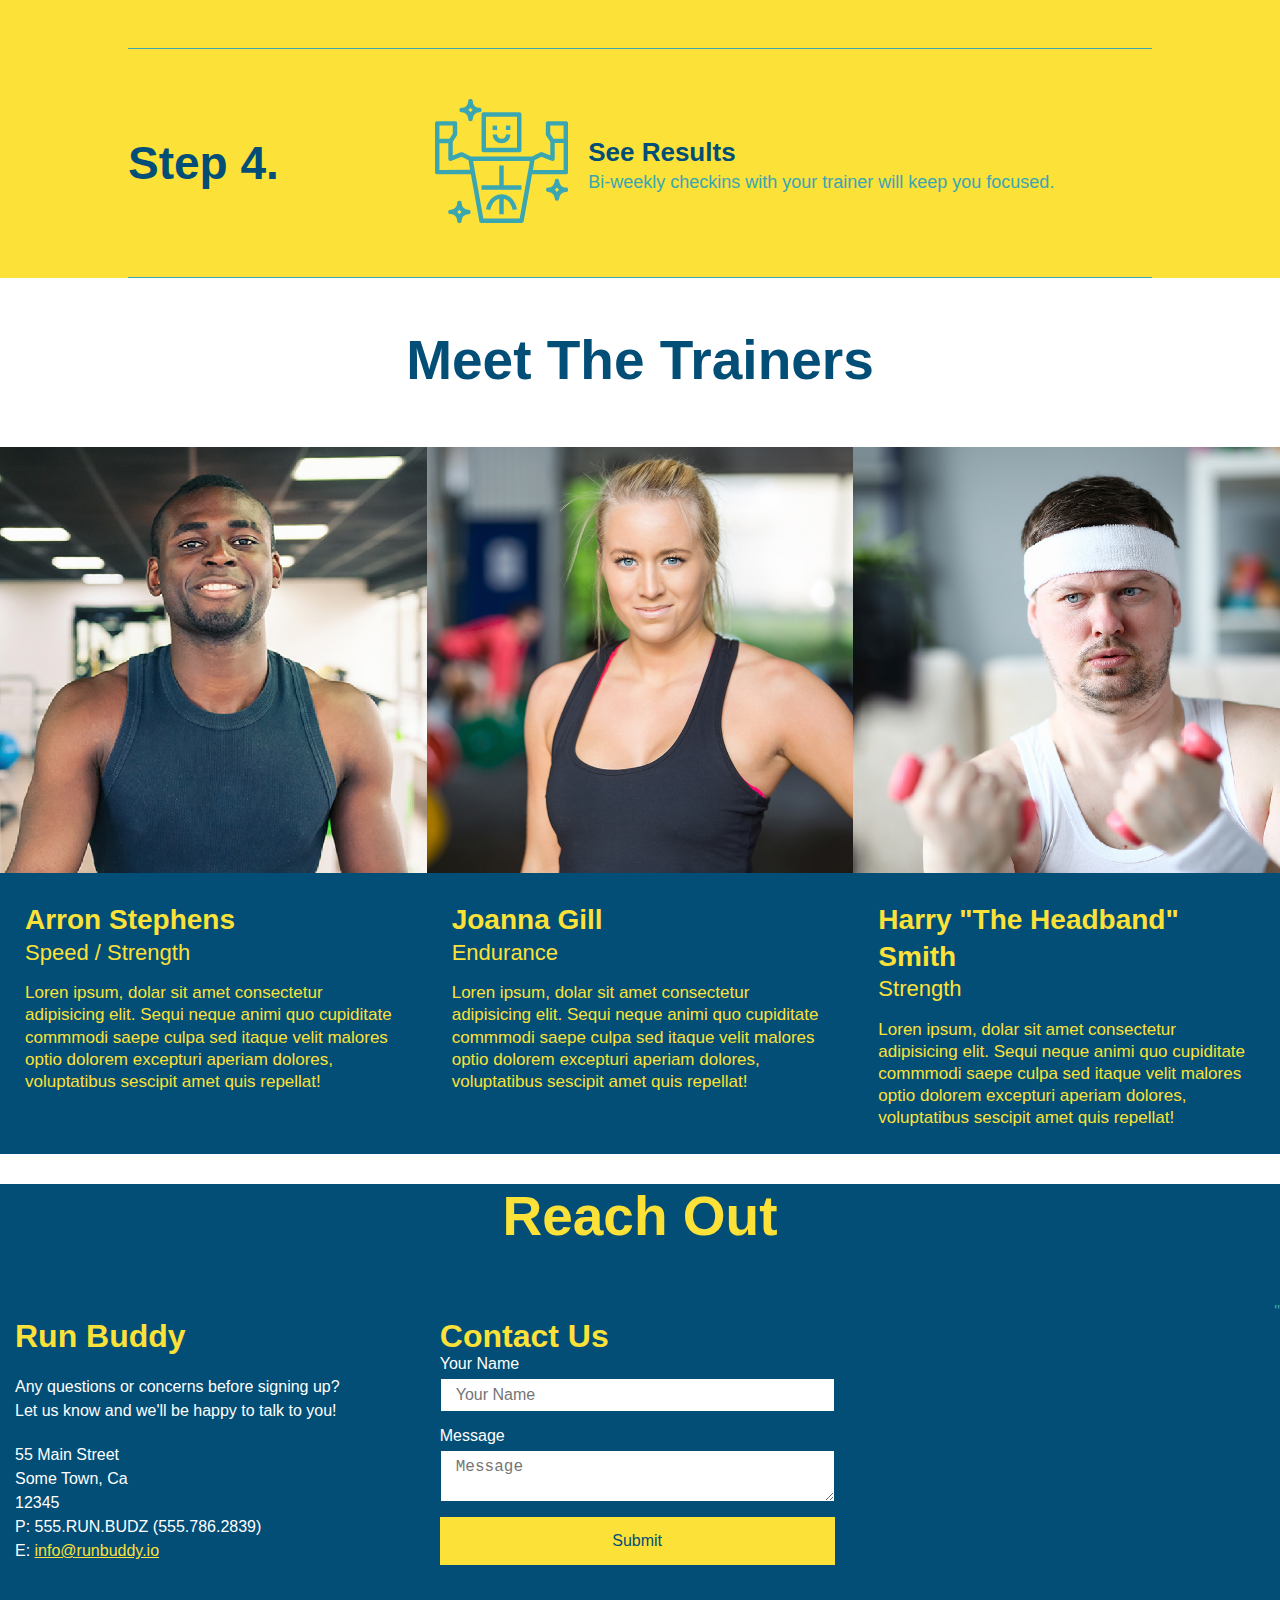
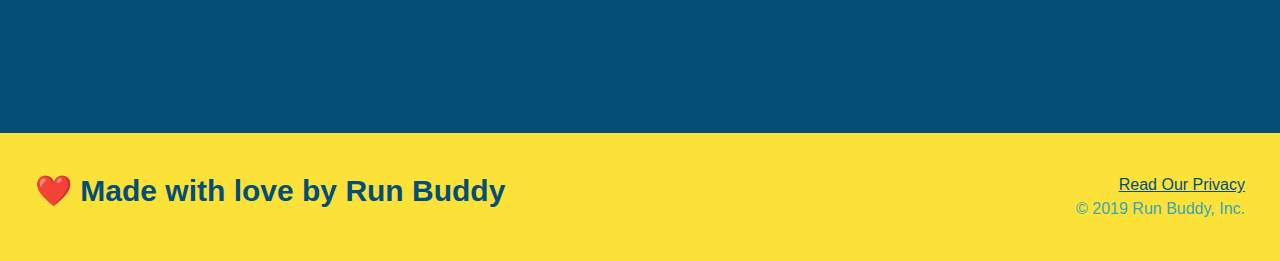
==== commit bfd455f2: "reach out" ====
--- a/index.html
+++ b/index.html
@@ -200,28 +200,7 @@
             <h2 class="section-title secondary-border">Reach Out</h2>
         </div>
 
-        <!-- Google Map -->
         <div class="contact-info">
-            <iframe 
-                src="https://www.google.com/maps/embed?pb=!1m18!1m12!1m3!1d3031.319250290964!2d-74.3249975!3d40.5566267!2m3!1f0!2f0!3f0!3m2!1i1024!2i768!4f13.1!3m3!1m2!1s0x89c3b665402e899b%3A0x394df826b1fe59c6!2s78%20Mercer%20St%2C%20Metuchen%2C%20NJ%2008840!5e0!3m2!1sen!2sus!4v1618553001278!5m2!1sen!2sus" 
-                style="border:0;" 
-                allowfullscreen="" 
-                loading="lazy">
-            </iframe>"
-
-            <div class="contact-form">
-                <h3>Contact Us</h3>
-                <form>
-                    <label for="contact-name">Your Name</label>
-                    <input type="text" id="contact-name" placeholder="Your Name" />
-
-                    <label for="content-message">Message</label>
-                    <textarea id="contact-message" placeholder="Message"></textarea>
-                
-                    <button type="submit">Submit</button>
-                </form>
-            </div>
-
             <div>
                 <h3>Run Buddy</h3>
                 <p>
@@ -237,6 +216,27 @@
                     E: <a href="mailto:info@runbuddy.io">info@runbuddy.io</a>
                 </address>
             </div>
+
+            <div class="contact-form">
+                <h3>Contact Us</h3>
+                <form>
+                    <label for="contact-name">Your Name</label>
+                    <input type="text" id="contact-name" placeholder="Your Name" />
+
+                    <label for="content-message">Message</label>
+                    <textarea id="contact-message" placeholder="Message"></textarea>
+            
+                    <button type="submit">Submit</button>
+                </form>
+            </div>
+
+            <!-- Google Map -->
+                <iframe 
+                    src="https://www.google.com/maps/embed?pb=!1m18!1m12!1m3!1d3031.319250290964!2d-74.3249975!3d40.5566267!2m3!1f0!2f0!3f0!3m2!1i1024!2i768!4f13.1!3m3!1m2!1s0x89c3b665402e899b%3A0x394df826b1fe59c6!2s78%20Mercer%20St%2C%20Metuchen%2C%20NJ%2008840!5e0!3m2!1sen!2sus!4v1618553001278!5m2!1sen!2sus" 
+                    style="border:0;" 
+                    allowfullscreen="" 
+                    loading="lazy">
+                </iframe>"            
         </div>
     </section>
 
--- a/assets/css/style.css
+++ b/assets/css/style.css
@@ -292,16 +292,10 @@
 }
 
 .contact-info iframe {
-    width: 400px;
     height: 400px;
 }
 
 .contact-info div {
-    width: 410px;
-    display: inline-block;
-    vertical-align: top;
-    text-align: left;
-    margin: 30px 0 0 60px;
     color: white;
 }
 
@@ -314,12 +308,45 @@
 .contact-info address {
     margin: 20px 0; 
     line-height: 1.5; 
-    font-size: 20px;
+    font-size: 16px;
     font-style: normal;
     }
 
 .contact-info a {
     color: #fce138;
 } 
+
+.contact-info {
+    display: flex;
+    justify-content: space-between;
+    flex-wrap: wrap;
+}
+
+.contact-info > * {
+    flex: 1;
+    margin: 15px;
+}
+
+.contact-form input, .contact-form textarea {
+    border: 1px solid #024e76;
+    display: block;
+    padding: 7px 15px;
+    font-size: 16px;
+    color: #024e76;
+    width: 100%;
+    margin-bottom: 15px;
+    margin-top: 5px;
+}
+
+.contact-form button {
+    width: 100%;
+    border: none;
+    background: #fce138;
+    color: #024e76;
+    text-align: center;
+    padding: 15px 0;
+    font-size: 16px;
+}
+
 /* Reach Out End*/
 
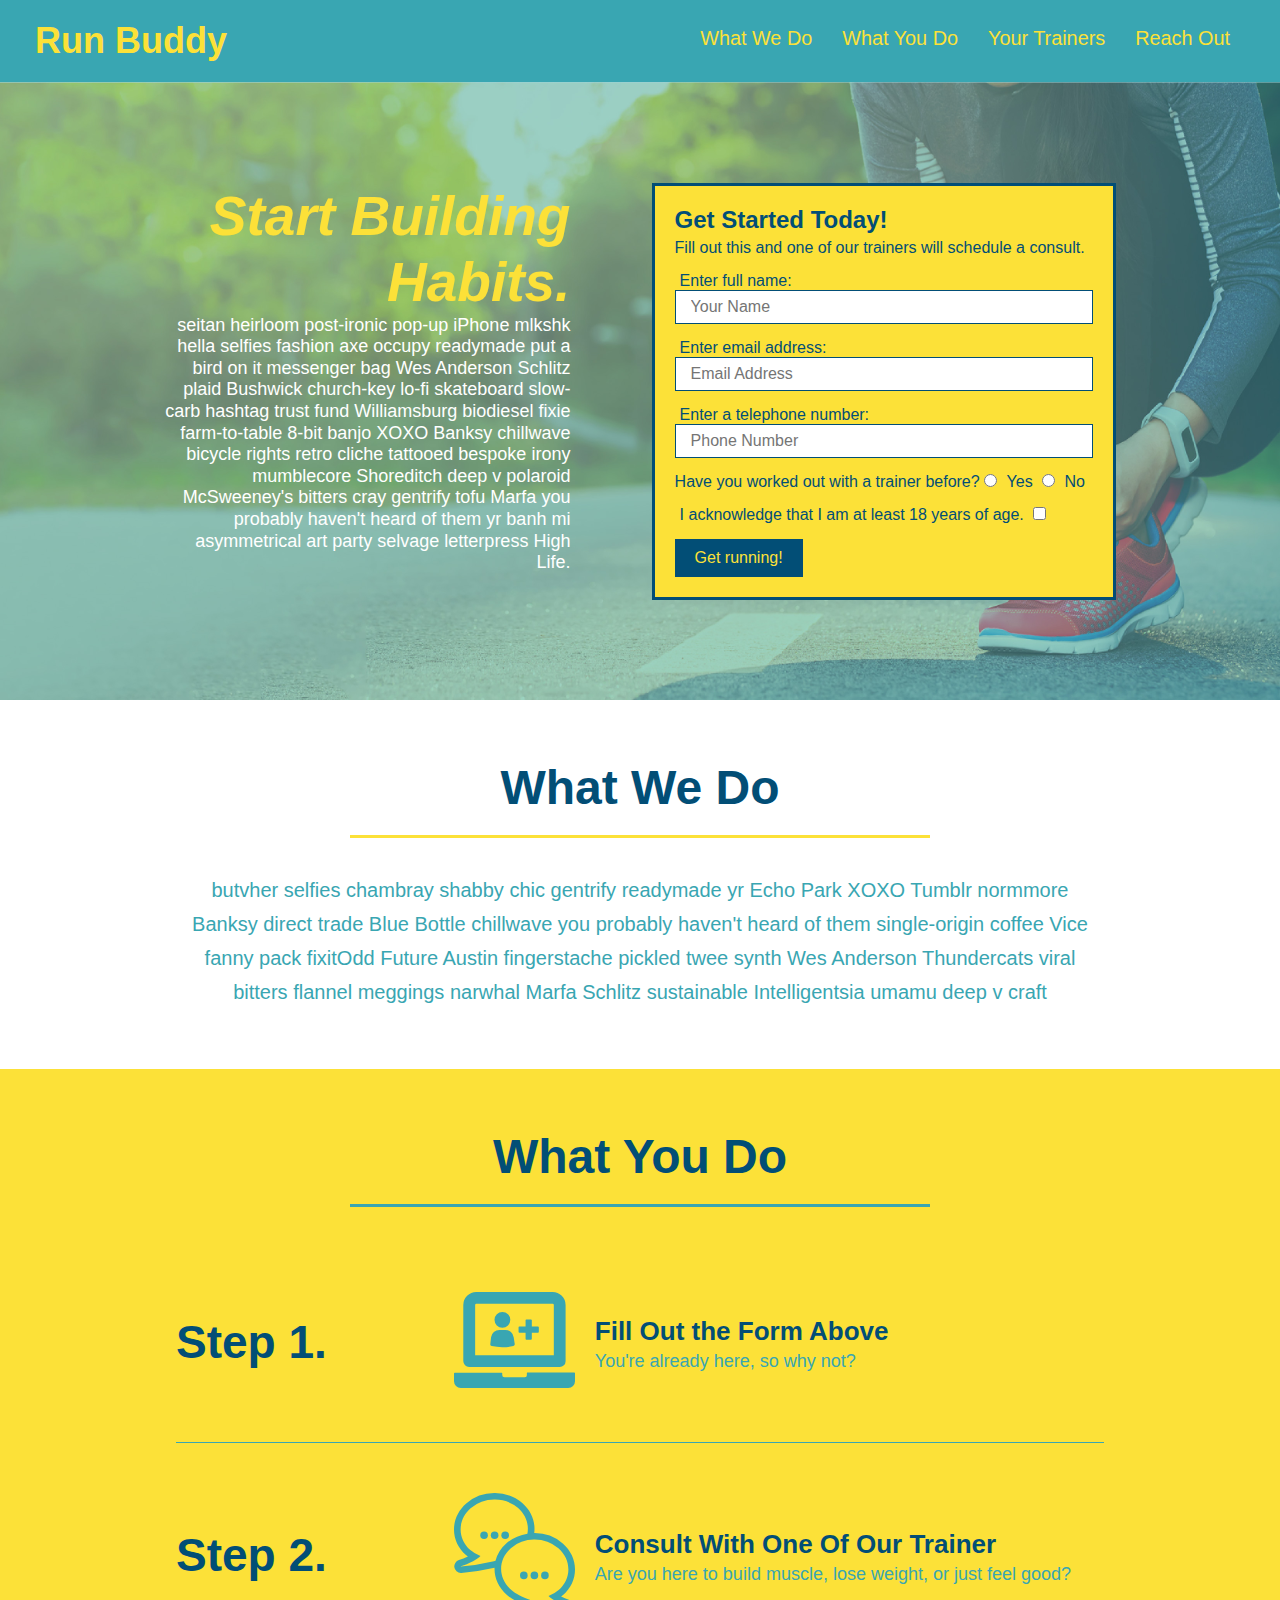
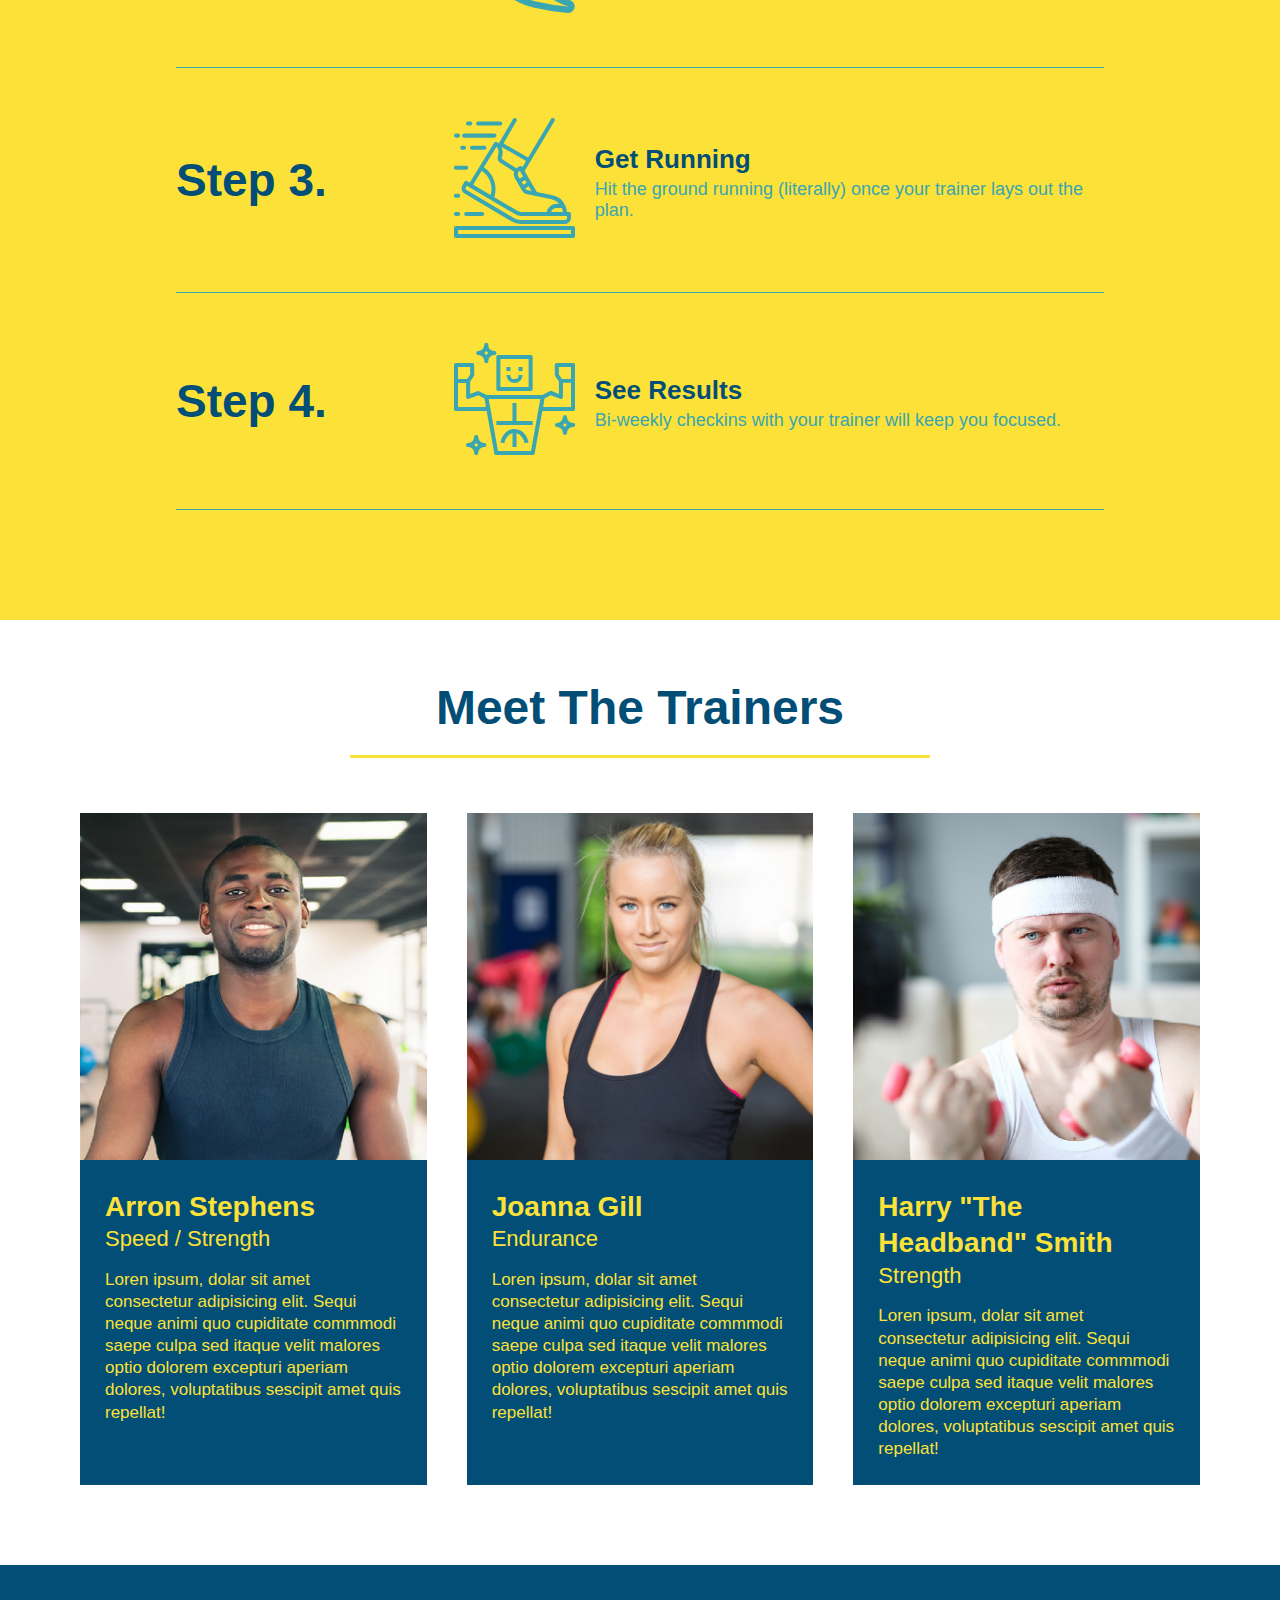
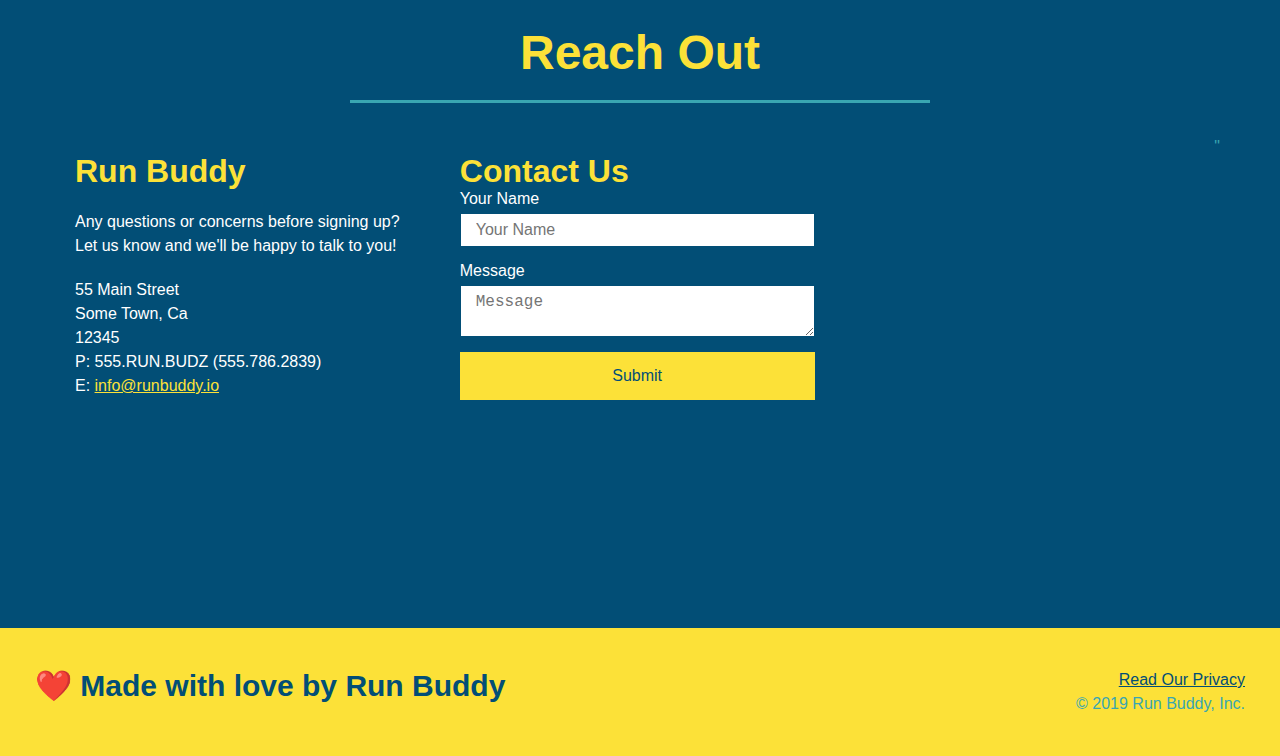
==== commit 0230c4de: "media query test" ====
--- a/index.html
+++ b/index.html
@@ -3,6 +3,7 @@
 
     <head>
         <meta charset="UTF-8" />
+        <meta name="viewport" content="width=device-width, initial-scale=1.0" />
         <title>Run Buddy</title>
         <link rel="stylesheet" href="./assets/css/style.css" />
     </head>
--- a/assets/css/style.css
+++ b/assets/css/style.css
@@ -2,6 +2,13 @@
     margin: 0; 
     padding: 0;
     box-sizing: border-box;
+}
+
+/* apply styles to body */
+body {
+    /* apply font color to entire page */
+    color: #39a6b2;
+    font-family: Helvetica, Arial, sans-serif;
 }
 
 /* apply styles to <header> */
@@ -38,16 +45,9 @@
 }
 
 header nav ul li a {
-    margin: 0 30px;
+    padding: 10px 15px;
     font-weight: lighter;
     font-size: 1.55vw;
-}
-
-/* apply styles to body */
-body {
-    /* apply font color to entire page */
-    color: #39a6b2;
-    font-family: Helvetica, Arial, sans-serif;
 }
 
 /* apply styles to footer */
@@ -75,6 +75,11 @@
     color: #024e76
 }
 
+/* STYLE ALL SECTION TAGS */
+section {
+    padding: 60px;
+  }
+  
 /* Hero Style Start */
 .hero {
     background-image: url("../images/hero-bg.jpg");
@@ -83,6 +88,22 @@
     display: flex;
     justify-content: center;
     flex-wrap: wrap;
+    align-items: flex-start;
+}
+
+.hero-cta {
+    width: 35%;
+    text-align: right;
+    margin: 3.5%;
+    color: #fff;
+    font-size: 18px;
+    line-height: 1.2;
+}
+
+.hero-cta h2 {
+    font-style: italic;
+    font-size: 55px;
+    color: #fce138;
 }
 
 /* Hero Style Form Start */
@@ -126,21 +147,6 @@
     padding: 10px 20px; 
 }
 
-.hero-cta {
-    width: 35%;
-    text-align: right;
-    margin: 3.5%;
-    color: #fff;
-    font-size: 18px;
-    line-height: 1.3;
-}
-
-.hero-cta h2 {
-    font-style: italic;
-    font-size: 55px;
-    color: #fce138;
-}
-
 /* Hero Style Form End */
 /* Hero Style End */
 
@@ -149,9 +155,9 @@
 }
 
 .section-title {
-    font-size: 55px;
+    font-size: 48px;
+    border-bottom: 3px solid;
     color: #024e76; 
-    margin-bottom: 35px;
     padding-bottom: 20px;
     text-align: center;
     margin: 0 auto 35px auto;
@@ -243,7 +249,7 @@
 }
 
 .trainer {
-    margin: 0 auto 30px auto;
+    margin: 20px;
     background: #024e76;
     color: #fce138;
     flex: 1;
@@ -350,3 +356,19 @@
 
 /* Reach Out End*/
 
+/* Media query for smaller desktop screens and smaller */
+@media screen and (max-width: 980px) {
+   
+}
+
+/* Media query for tablets and smaller */
+@media screen and (max-wdith: 768px) {
+    
+}
+
+/* Media query for mobile phones and smaller */
+@media screen and (max-width: 575px) {
+    
+}
+
+
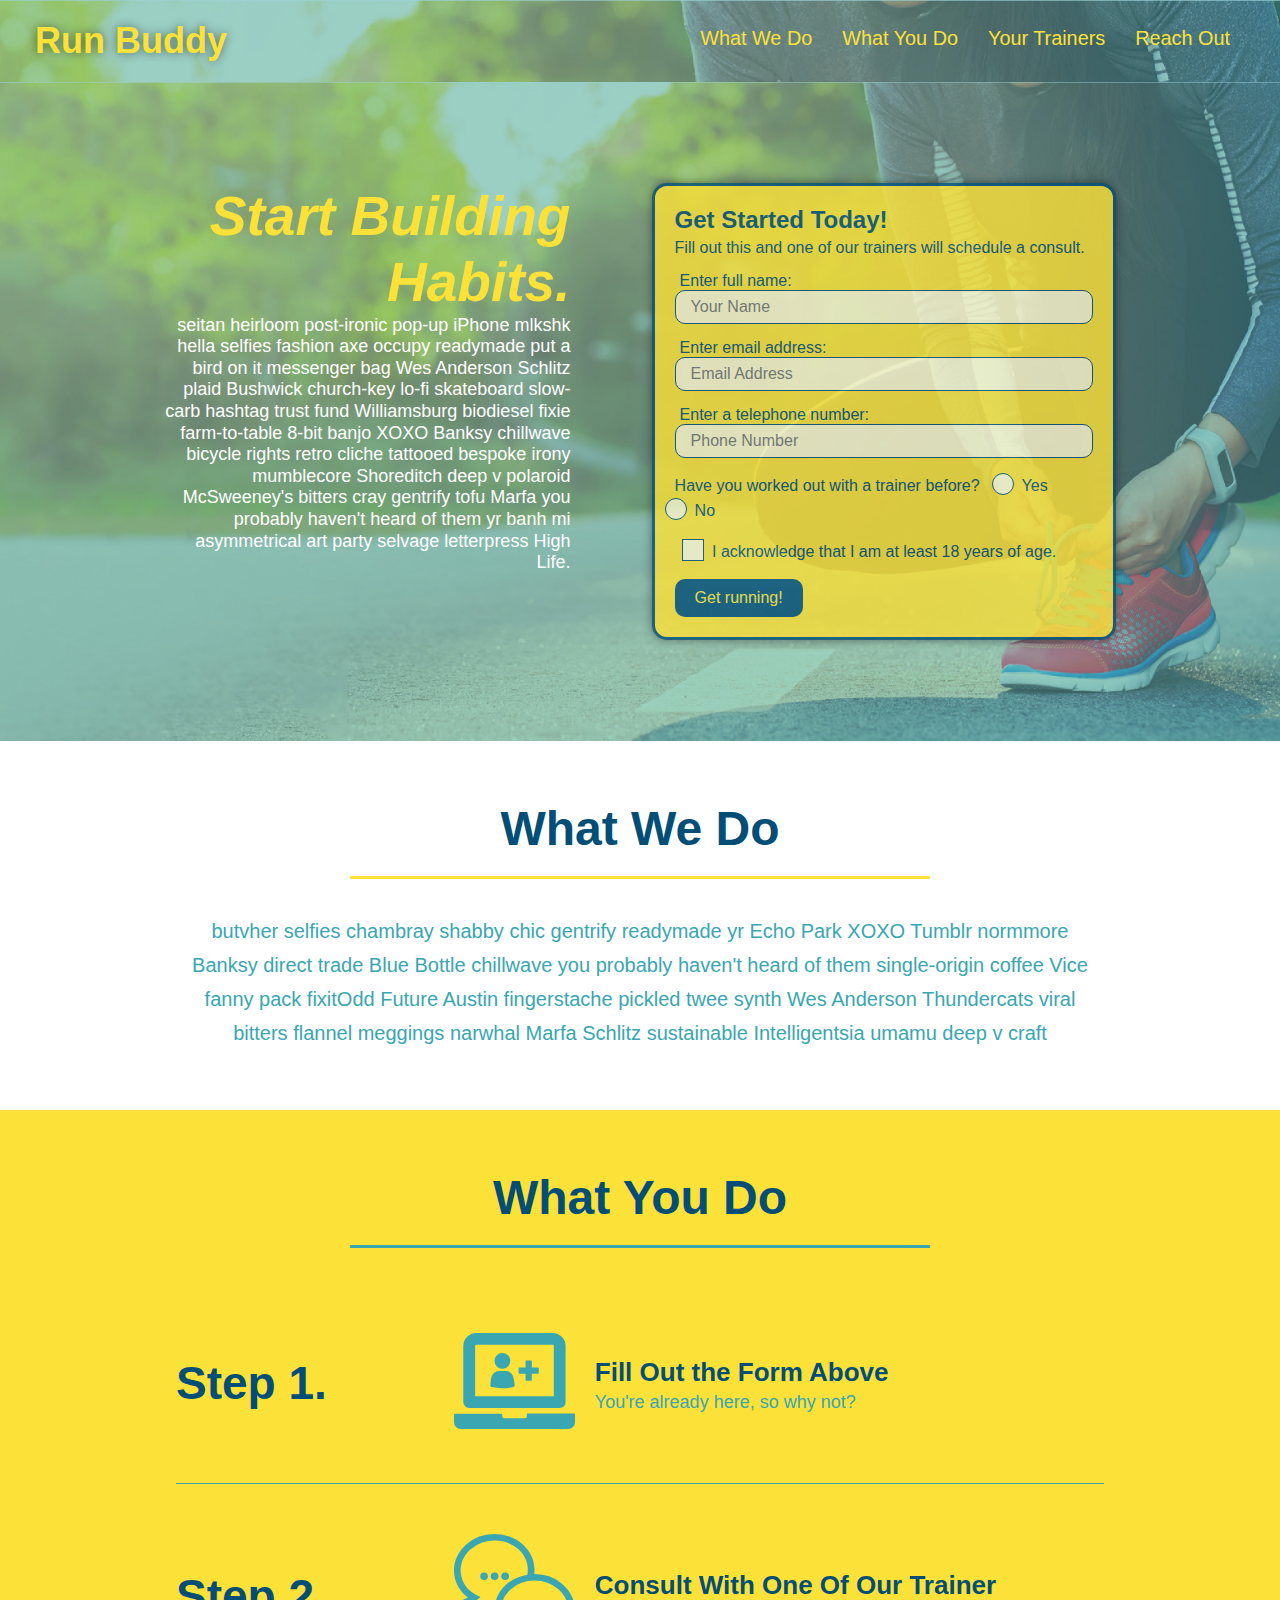
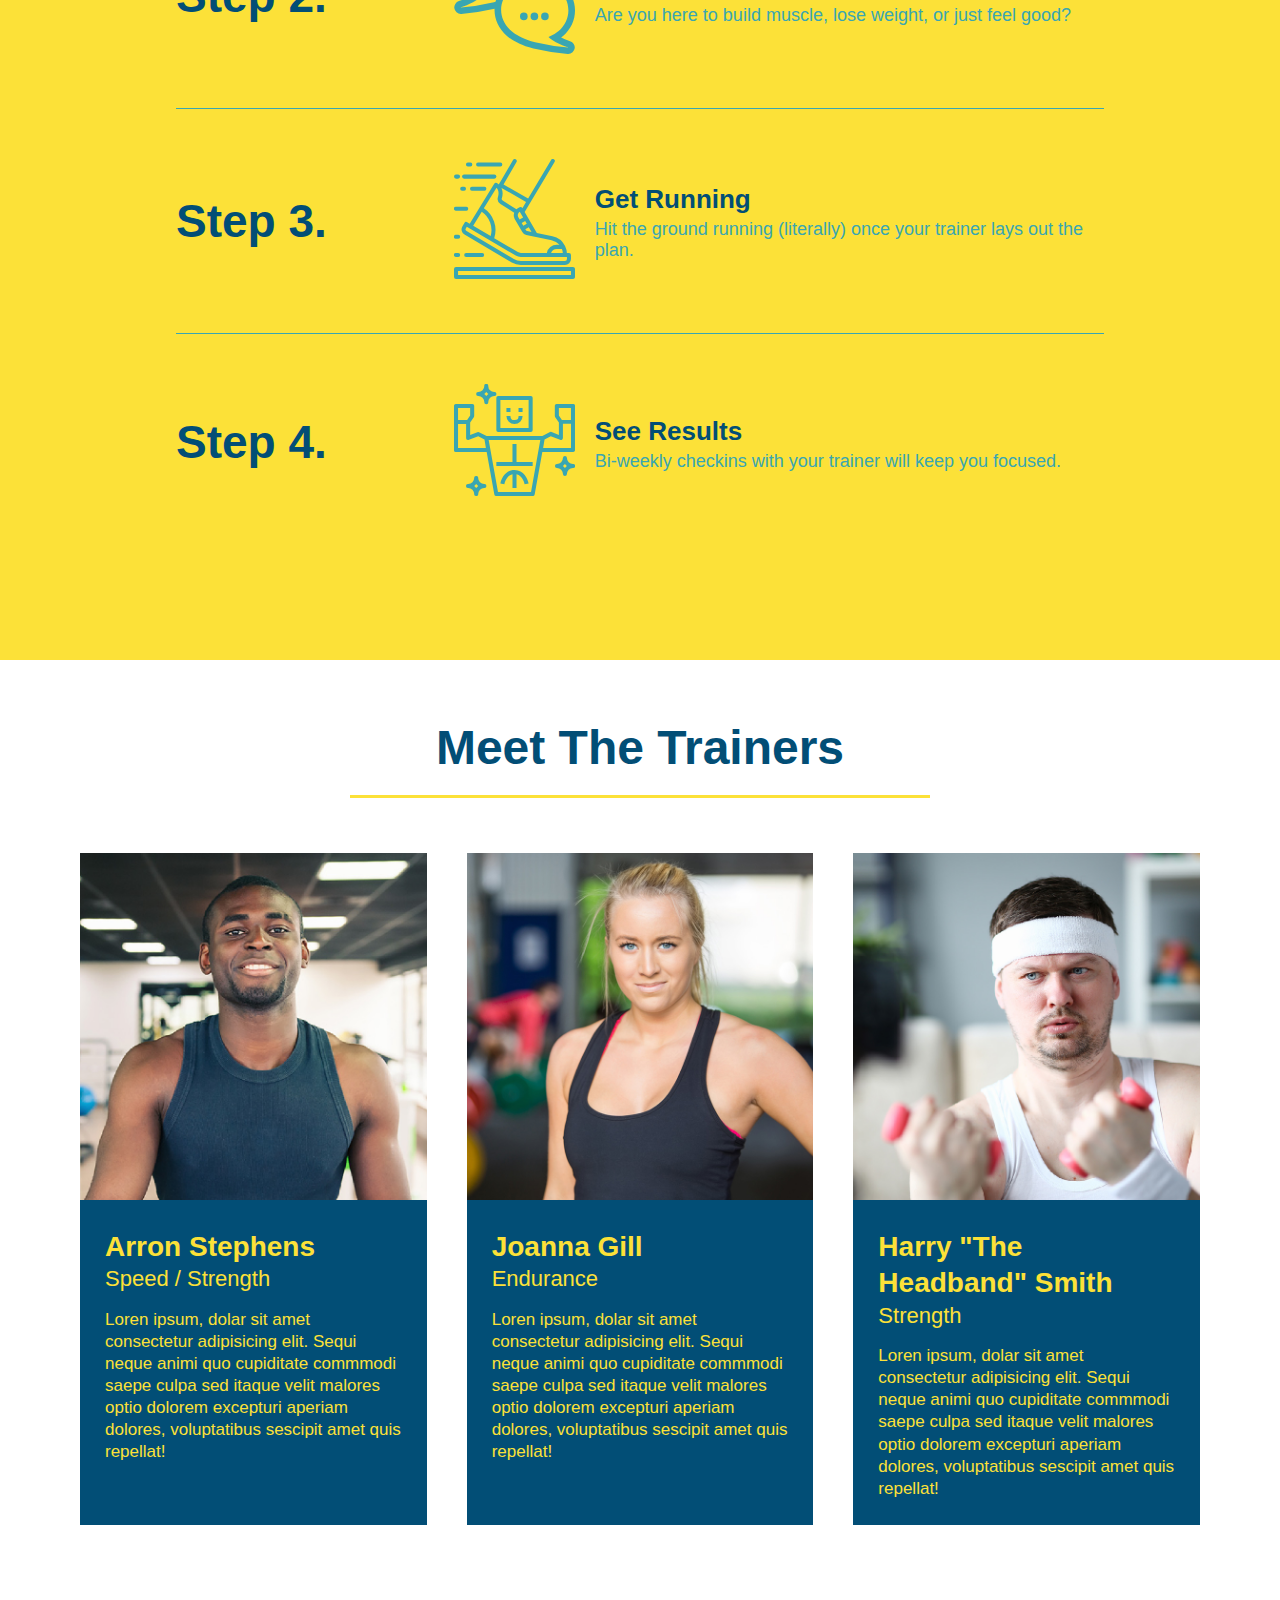
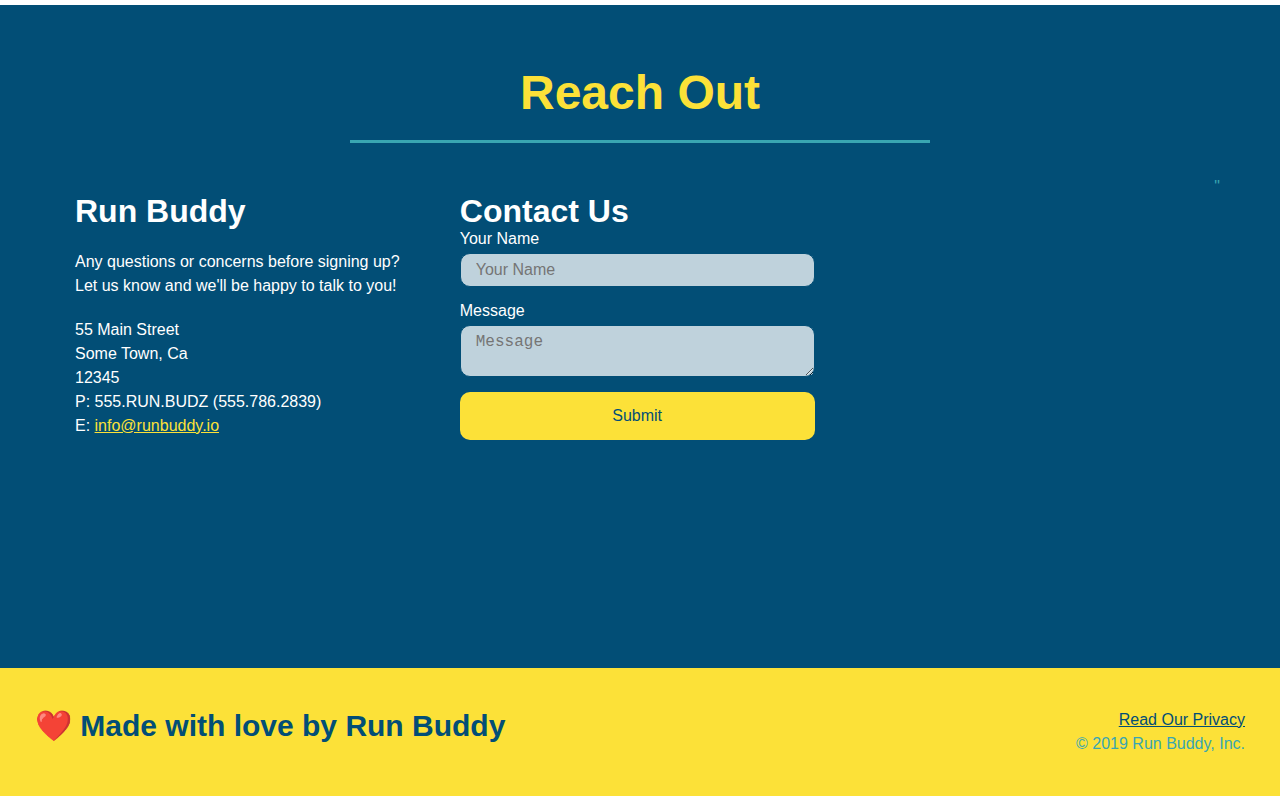
==== commit 3c0e0c81: "final css touches" ====
--- a/index.html
+++ b/index.html
@@ -58,18 +58,24 @@
                 <!-- Add radio button input-->
                 <p>
                     Have you worked out with a trainer before?
-                    <input type="radio" name="trainer-confirm" id="trainer-yes" />
-                    <label for="trainer-yes">Yes</label>
-                    <input type="radio" name="trainer-confim" id="trainer-no" />
-                    <label for="trainer-no">No</label>
+                    <span class="radio-wrapper">
+                        <input type="radio" name="trainer-confirm" id="trainer-yes" />
+                        <label for="trainer-yes">Yes</label>
+                    </span>
+                    <span class="radio-wrapper">
+                        <input type="radio" name="trainer-confim" id="trainer-no" />
+                        <label for="trainer-no">No</label>
+                    </span>
                 </p>
 
                 <!--Add checkbox input-->
                 <p>
-                    <label for="checkbox">
-                    I acknowledge that I am at least 18 years of age.
-                    </label>
-                    <input type="checkbox" name="age-confirm" id="checkbox" />
+                    <span class="checkbox-wrapper">
+                        <input type="checkbox" name="age-confirm" id="checkbox" />
+                        <label for="checkbox">
+                        I acknowledge that I am at least 18 years of age.
+                        </label>
+                    </span>
                 </p>
                 <button type="submit">
                     Get running!
--- a/assets/css/style.css
+++ b/assets/css/style.css
@@ -1,3 +1,9 @@
+:root {
+    --primary-color: #fce138;
+    --secondary-color: #024e76;
+    --tertiary-color: #39a6b2;
+}
+
 * {
     margin: 0; 
     padding: 0;
@@ -7,29 +13,38 @@
 /* apply styles to body */
 body {
     /* apply font color to entire page */
-    color: #39a6b2;
+    color:var(--tertiary-color);
     font-family: Helvetica, Arial, sans-serif;
 }
 
 /* apply styles to <header> */
 header {
     padding: 20px 35px;
-    background-color: #39a6b2;
+    background-color: var(--tertiary-color);
     display: flex;
     justify-content: space-between;
     flex-wrap: wrap;
+    position: -webkit-sticky;
+    position: sticky;
+    top: 0;
+    background-image: url("../images/hero-bg.jpg");
+    background-size: cover;
+    background-position: center;
+    background-attachment: fixed;
+    background-position: 80%;
+    z-index: 9999;
 }
 
 header h1 {
     font-weight: bold; 
     font-size: 36px;
-    color: #fce138; 
+    color: var(--primary-color); 
     margin: 0;
 }
 
 header a {
     text-decoration: none;
-    color: #fce138;
+    color: var(--primary-color);
 }
 
 header nav {
@@ -52,7 +67,7 @@
 
 /* apply styles to footer */
 footer {
-    background: #fce138;
+    background: var(--primary-color);
     width: 100%;
     padding: 40px 35px;
     display: flex;
@@ -61,7 +76,7 @@
 }
 
 footer h2 {
-    color: #024e76;
+    color: var(--secondary-color);
     font-size: 30px; 
     margin: 0;
 }
@@ -72,7 +87,7 @@
 }
 
 footer a {
-    color: #024e76
+    color:var(--secondary-color);
 }
 
 /* STYLE ALL SECTION TAGS */
@@ -103,17 +118,20 @@
 .hero-cta h2 {
     font-style: italic;
     font-size: 55px;
-    color: #fce138;
+    color: var(--primary-color);
 }
 
 /* Hero Style Form Start */
 .hero-form {
-    background-color: #fce138;
+    background-color: rgba(252, 225, 56);
+    opacity: 0.8;
     padding: 20px; 
-    color: #024e76;
-    border: 3px solid #024e76;
+    color: var(--secondary-color);
+    border: 3px solid var(--secondary-color);
     width: 40%;
     margin: 3.5%;
+    box-shadow: 0 0 10px rgba(0, 0, 0, 0.5);
+    border-radius: 15px;
 }
 
 .hero-form h3 {
@@ -126,13 +144,20 @@
 }
 
 .form-input {
-    border: 1px solid #024e76;
+    border: 1px solid var(--secondary-color);
     display: block; 
     padding: 7px 15px; 
     font-size: 16px; 
-    color: #024e76;
+    color: var(--secondary-color);
     width: 100%;
     margin-bottom: 15px;
+    border-radius: 10px;
+    background-color: rgba(255,255,255, 0.75)
+}
+
+.form-input:focus {
+    background-color: rgba(255,255,255, 1);
+    outline: none;
 }
 
 .hero-form label {
@@ -140,11 +165,76 @@
 }
 
 .hero-form button {
-    background-color: #024e76;
-    color: #fce138; 
+    background-color: var(--secondary-color);
+    color:var(--primary-color); 
     border: none; 
     font-size: 16px;
     padding: 10px 20px; 
+    border-radius: 10px;
+}
+
+.hero-form button:hover {
+    background-color: var(--tertiary-color);
+}
+
+.checkbox-wrapper input, .radio-wrapper input {
+    opacity: 0;
+}
+
+.checkbox-wrapper label, .radio-wrapper label {
+    position: relative;
+    left: 10px;
+    margin: 10px;
+    line-height: 1.6;
+}
+
+.checkbox-wrapper label::before, .radio-wrapper label::before {
+    content: "";
+    height: 20px;
+    width: 20px;
+    background: rgba(255, 255, 255, 0.75);
+    border: 1px solid var(--secondary-color);
+    position: absolute;
+    top: -4px;
+    left: -30px;
+}
+
+.radio-wrapper label::before {
+    border-radius: 50%; 
+}
+
+.radio-wrapper label::after {
+    content: "";
+    width: 20px;
+    height: 20px;
+    border-radius: 50%;
+    background: var(--secondary-color);
+    position: absolute;
+    left: -29px;
+    top: -3px;
+    background-image: radio-gradient(circle, var(--tertiary-color),var(--secondary-color));
+}
+
+.checkbox-wrapper label::after {
+    content: "";
+    height: 6px;
+    width: 14px;
+    border-left: 2px solid var(--secondary-color);
+    border-bottom: 2px solid var(--secondary-color); 
+    position: absolute;
+    left: -26px;
+    top: 1px;
+    transform: rotate(-58deg);
+}
+
+.checkbox-wrapper input + label::after, 
+.radio-wrapper input + label::after {
+    content: none;
+}
+
+.checkbox-wrapper input:checked + label::after,
+.radio-wrapper input:checked + label::after {
+    content: "";
 }
 
 /* Hero Style Form End */
@@ -157,7 +247,7 @@
 .section-title {
     font-size: 48px;
     border-bottom: 3px solid;
-    color: #024e76; 
+    color: var(--secondary-color); 
     padding-bottom: 20px;
     text-align: center;
     margin: 0 auto 35px auto;
@@ -165,18 +255,18 @@
 }
 
 .primary-border {
-    border-color: #fce138;
+    border-color:var(--primary-color);
 }
 
 .secondary-border {
-    border-color: #39a6b2;
+    border-color: var(--tertiary-color);
 }
 
 /* What We Do Section Start*/
 
 .intro p {
     line-height: 1.7;
-    color: #39a6b2;
+    color: var(--tertiary-color);
     width: 80%;
     font-size: 20px;
     margin: 0 auto;
@@ -186,31 +276,31 @@
 
 /* What You Do Section Start*/
 .steps {
-    background: #fce138;
+    background:var(--primary-color);
 }
 
 .step h3 {
-    color: #024e76;
+    color: var(--secondary-color);
     font-size: 46px;
     flex: 1 30%;
 }
 
 .step-text p {
-    color: #39a6b2;
+    color: var(--tertiary-color);
     font-size: 18px;
 }
 
 .step-text h4 {
     font-size: 26px;
     line-height: 1.5;
-    color: #024e76;
+    color: var(--secondary-color);
 }
 
 .step {
     margin: 50px auto;
     padding-bottom: 50px;
     width: 80%;
-    border-bottom: 1px solid #39a6b2;
+    /* border-bottom: 1px solid #39a6b2; */
     display: flex;
     flex-wrap: wrap;
     align-items: center;
@@ -235,6 +325,10 @@
 
 .step-img img {
     max-width: 100%;
+}
+
+.step:not(:last-child) {
+    border-bottom: 1px solid var(--tertiary-color);
 }
 
 /* What You Do Section End*/
@@ -250,8 +344,8 @@
 
 .trainer {
     margin: 20px;
-    background: #024e76;
-    color: #fce138;
+    background: var(--secondary-color);
+    color:var(--primary-color);
     flex: 1;
 }
 
@@ -290,11 +384,11 @@
 
 /* Reach Out Start*/
 .contact {
-    background: #024e76;
+    background: var(--secondary-color);
 }
 
 .contact h2 {
-    color: #fce138;
+    color:var(--primary-color);
 }
 
 .contact-info iframe {
@@ -306,7 +400,7 @@
 }
 
 .contact-info h3 {
-    color:#fce138;
+    color:var(--primary-color)8;
     font-size: 32px;
 }
 
@@ -319,7 +413,7 @@
     }
 
 .contact-info a {
-    color: #fce138;
+    color:var(--primary-color);
 } 
 
 .contact-info {
@@ -334,41 +428,170 @@
 }
 
 .contact-form input, .contact-form textarea {
-    border: 1px solid #024e76;
+    border: 1px solid var(--secondary-color);
     display: block;
     padding: 7px 15px;
     font-size: 16px;
-    color: #024e76;
+    color: var(--secondary-color);
     width: 100%;
     margin-bottom: 15px;
     margin-top: 5px;
+    border-radius: 10px;
+    background-color: rgba(255,255,255, 0.75);
+}
+
+.contact-form input:focus, .contact-form textarea:focus {
+    background-color: rgba(255,255,255, 1);
+    outline: none;
 }
 
 .contact-form button {
     width: 100%;
     border: none;
-    background: #fce138;
-    color: #024e76;
+    background:var(--primary-color);
+    color: var(--secondary-color);
     text-align: center;
     padding: 15px 0;
     font-size: 16px;
+    border-radius: 10px;
+}
+
+.contact-form button:hover {
+    color:var(--primary-color);
+    background: var(--tertiary-color);
 }
 
 /* Reach Out End*/
 
 /* Media query for smaller desktop screens and smaller */
 @media screen and (max-width: 980px) {
-   
+   header {
+       padding-bottom: 0;
+       justify-content: center;
+       position: relative;
+   }
+
+   header h1 {
+       width: 100% ;
+       text-align: center;
+    }
+
+    header nav ul {
+        margin-top: 20px;
+        width: 100%;
+        justify-content: center;
+    }
+    
+    header nav ul li a {
+        font-size: 20px;
+    }
+
+    header nav ul li a:hover {
+        background:var(--primary-color);
+        color: var(--secondary-color);
+        border-radius: 15px;
+        text-shadow: none;
+    }
+
+    footer h2, footer div {
+        text-align: center;
+        width: 100%;
+    }
+
+    .hero-cta, .hero-form {
+        width: 100%;
+    }
+
+    .hero-cta {
+        text-align: center;
+    }
+
+    .section-title {
+        width: 80%;
+    }
+
+    .trainer {
+        flex: 0 70%;
+    }
+
+    .contact-info iframe {
+        flex: 1 100%;
+    }
 }
 
 /* Media query for tablets and smaller */
-@media screen and (max-wdith: 768px) {
+@media screen and (max-width: 768px) {
+    section {
+        padding: 30px 15px;
+    }
+
+    .step h3 {
+        flex: 1 100%;
+        text-align: center;
+    }
+
+    .step-info {
+        flex: 3 100%;
+        text-align: center;
+        justify-content: center;
+    }
     
+    .step-ing {
+        flex: 0 32%;
+        margin-right: 0;
+        margin-top: 15px;
+        margin-bottom: 15px;
+    }
+
+    .step-text {
+        flex: 100%;
+    }
 }
 
 /* Media query for mobile phones and smaller */
 @media screen and (max-width: 575px) {
-    
-}
-
-
+    .hero-form button {
+        width: 100%;
+    }
+
+    .section-title {
+        width: 95%;
+    }
+
+    .intro p {
+        width: 100%;
+    }
+
+    .trainer {
+        flex: 0 100%;
+    }
+
+    .contact-info {
+        text-align: center;
+    }
+
+    .contact-info > * {
+        flex: 0 100%;
+    }
+
+    .contact-form {
+        order: 3;
+    }
+}
+
+/* end of media queries  */
+
+/*add shadows and rounded corners */
+
+header h1 {
+    /* add alongside your existing declarations */
+    text-shadow: 0 0 10px rgba(0, 0, 0, 0.5);
+}
+
+header nav ul li a {
+    /* and here */
+}
+
+.hero-cta h2 {
+    /* and here */
+}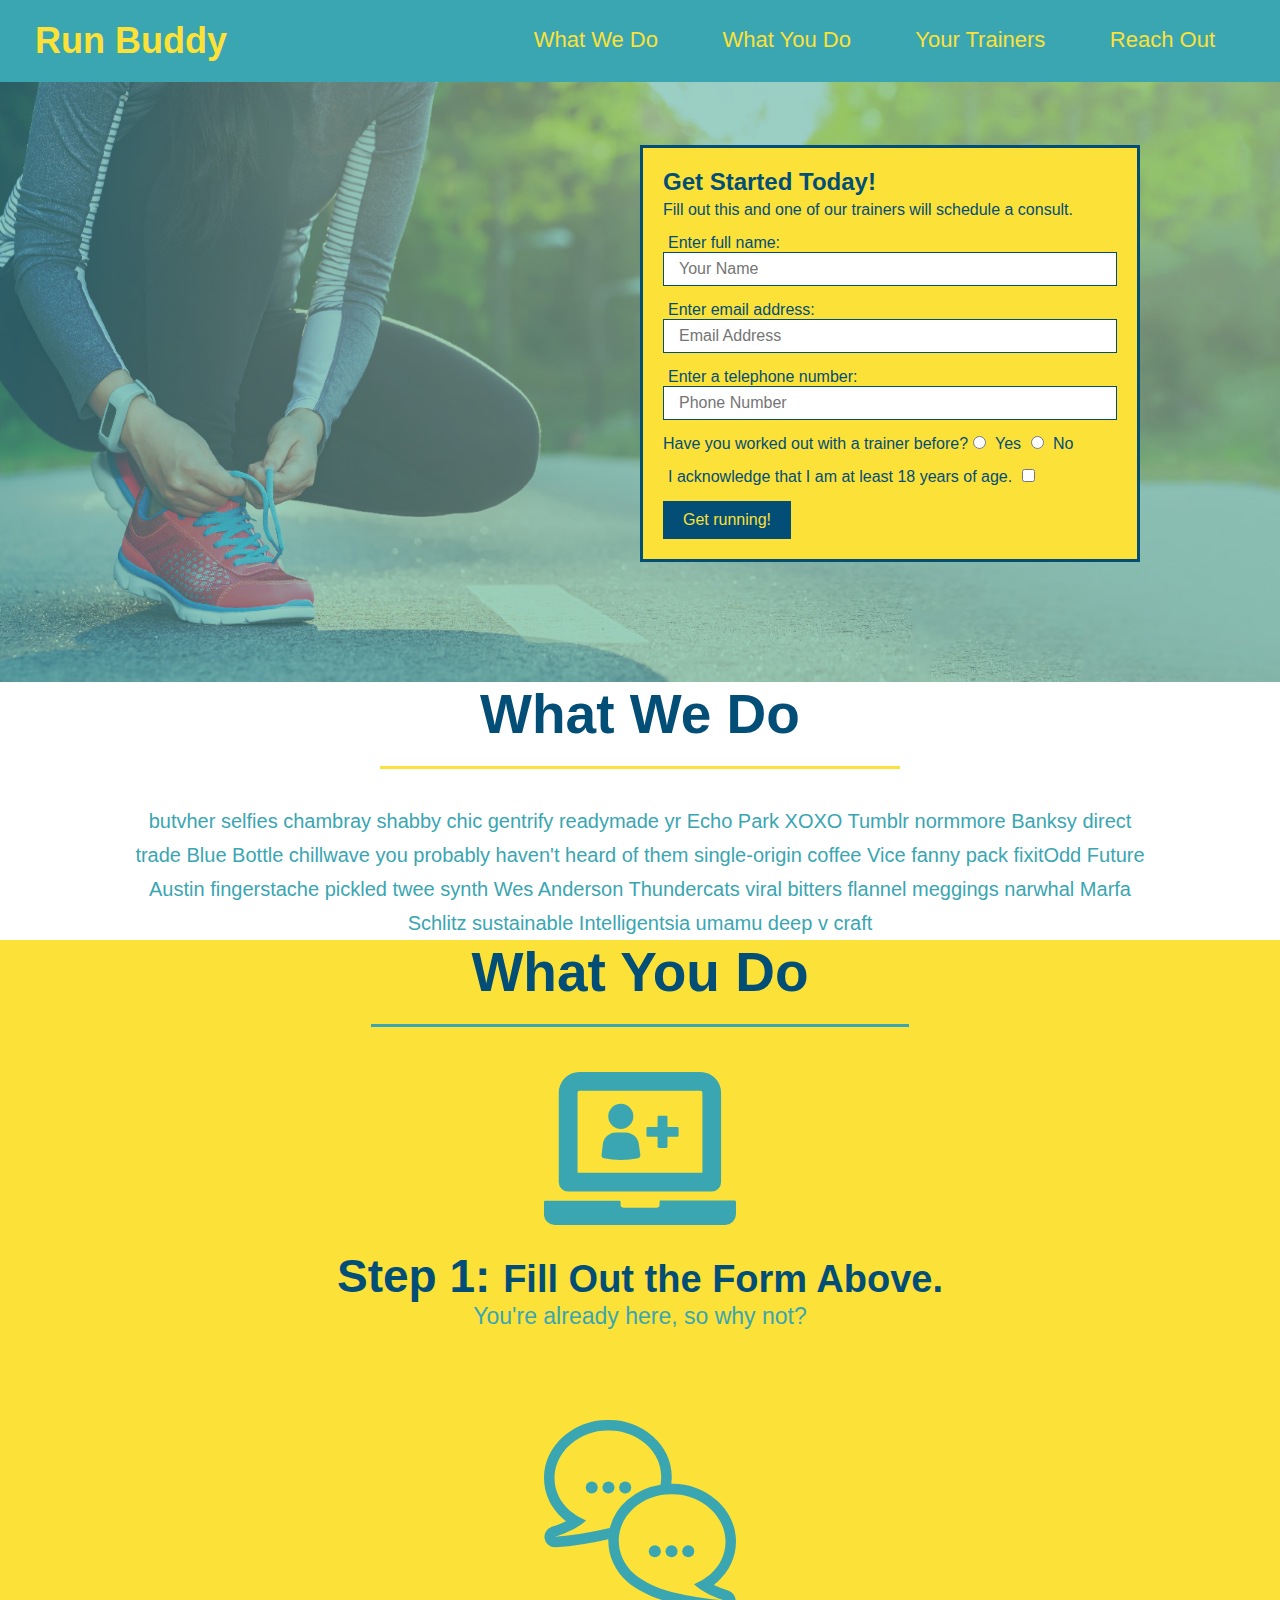
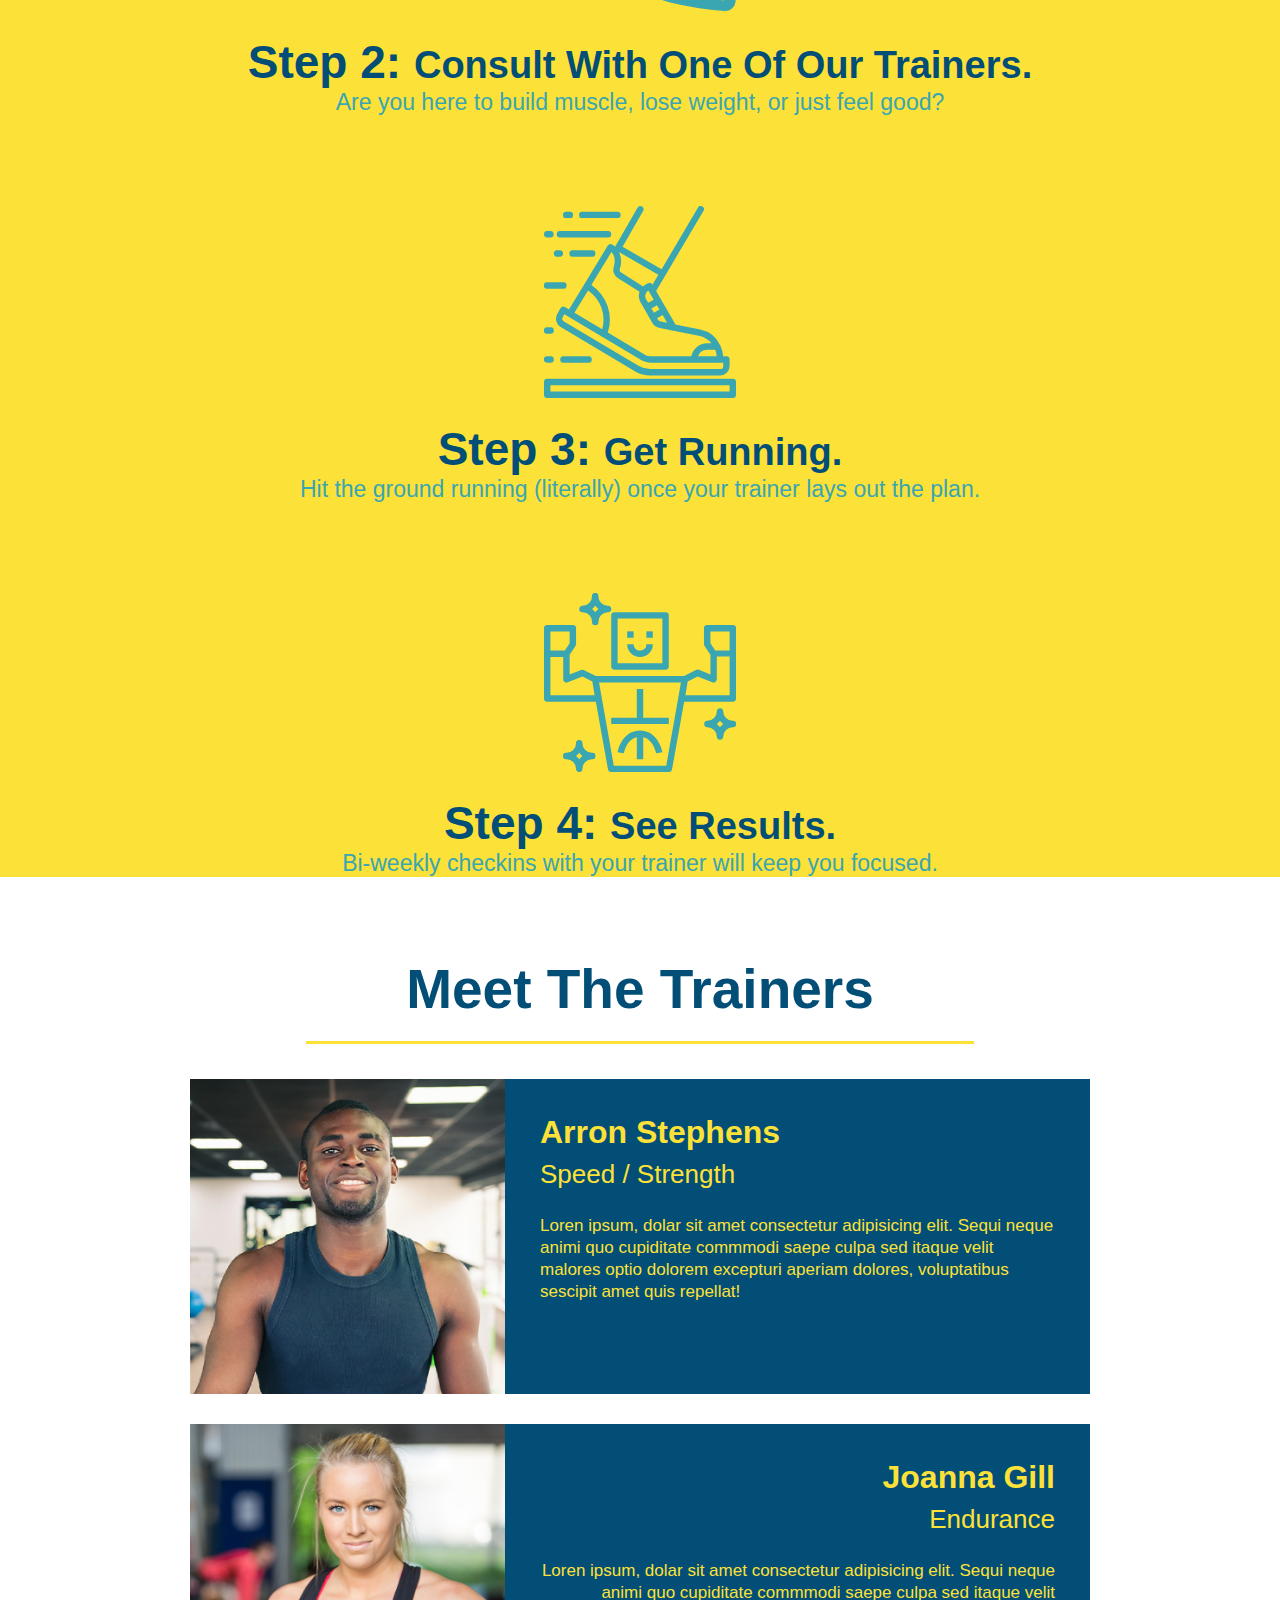
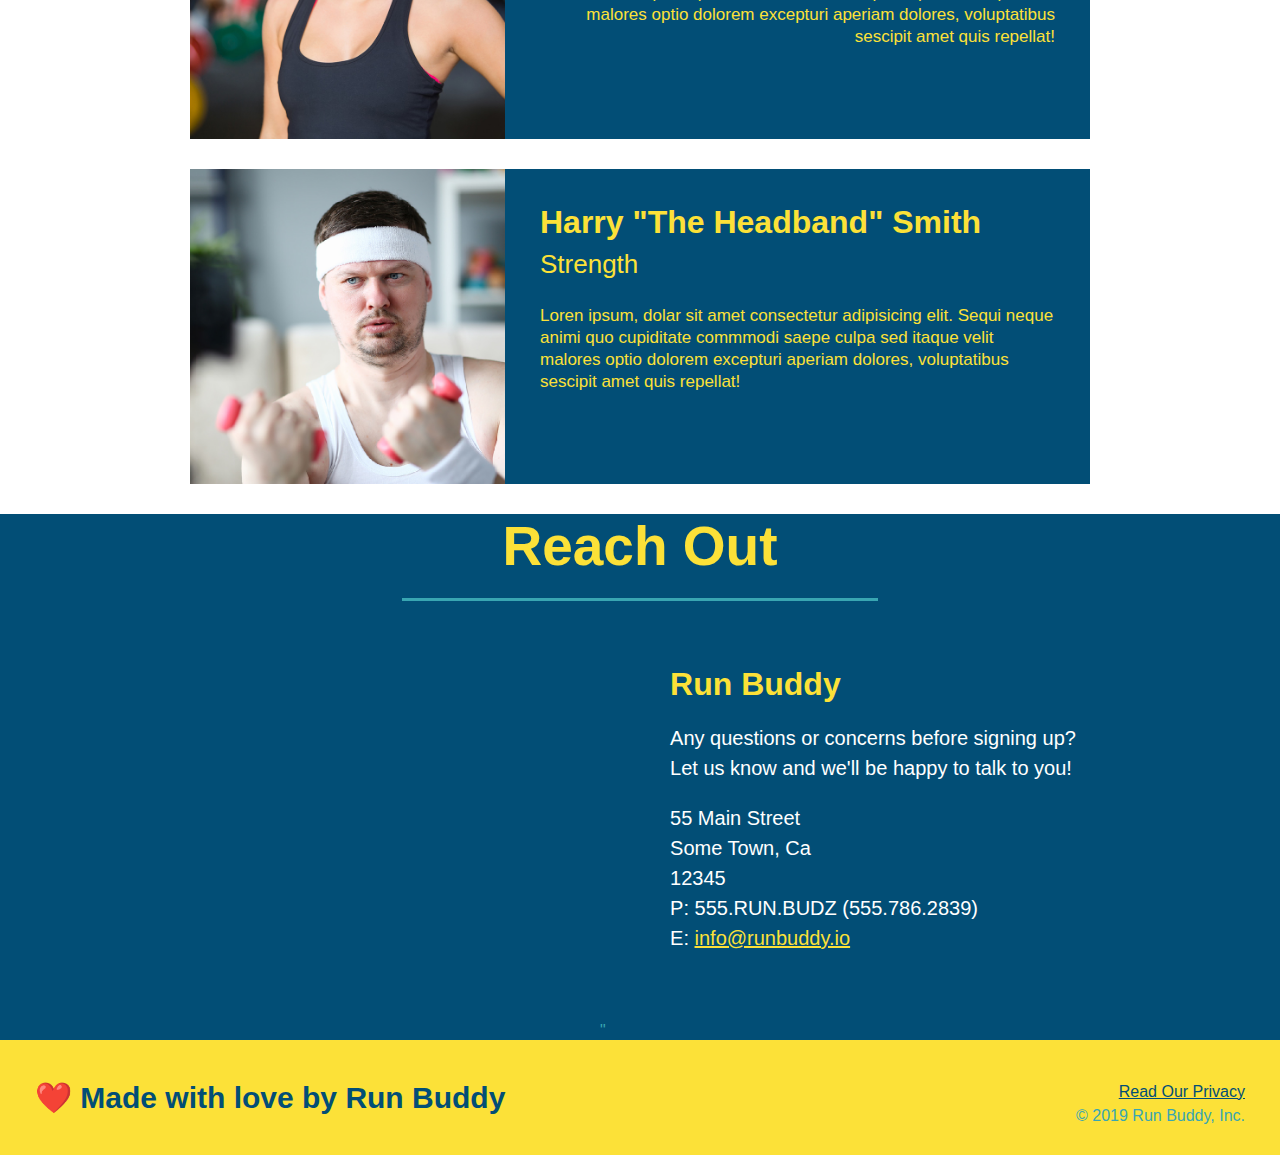
==== commit bc120ead: "Revert "Landing Page Version 2.0"" ====
--- a/index.html
+++ b/index.html
@@ -3,7 +3,6 @@
 
     <head>
         <meta charset="UTF-8" />
-        <meta name="viewport" content="width=device-width, initial-scale=1.0" />
         <title>Run Buddy</title>
         <link rel="stylesheet" href="./assets/css/style.css" />
     </head>
@@ -36,12 +35,6 @@
 
     <!-- hero/jumbotron -->
     <section class="hero">
-        <div class="hero-cta">
-            <h2>Start Building Habits.</h2>
-            <p>
-                seitan heirloom post-ironic pop-up iPhone mlkshk hella selfies fashion axe occupy readymade put a bird on it messenger bag Wes Anderson Schlitz plaid Bushwick church-key lo-fi skateboard slow-carb hashtag trust fund Williamsburg biodiesel fixie farm-to-table 8-bit banjo XOXO Banksy chillwave bicycle rights retro cliche tattooed bespoke irony mumblecore Shoreditch deep v polaroid McSweeney's bitters cray gentrify tofu Marfa you probably haven't heard of them yr banh mi asymmetrical art party selvage letterpress High Life. 
-            </p>
-        </div>
         <div class="hero-form"> 
             <h3>Get Started Today!</h3>
             <p>Fill out this and one of our trainers will schedule a consult.</p>
@@ -58,24 +51,18 @@
                 <!-- Add radio button input-->
                 <p>
                     Have you worked out with a trainer before?
-                    <span class="radio-wrapper">
-                        <input type="radio" name="trainer-confirm" id="trainer-yes" />
-                        <label for="trainer-yes">Yes</label>
-                    </span>
-                    <span class="radio-wrapper">
-                        <input type="radio" name="trainer-confim" id="trainer-no" />
-                        <label for="trainer-no">No</label>
-                    </span>
+                    <input type="radio" name="trainer-confirm" id="trainer-yes" />
+                    <label for="trainer-yes">Yes</label>
+                    <input type="radio" name="trainer-confim" id="trainer-no" />
+                    <label for="trainer-no">No</label>
                 </p>
 
                 <!--Add checkbox input-->
                 <p>
-                    <span class="checkbox-wrapper">
-                        <input type="checkbox" name="age-confirm" id="checkbox" />
-                        <label for="checkbox">
-                        I acknowledge that I am at least 18 years of age.
-                        </label>
-                    </span>
+                    <label for="checkbox">
+                    I acknowledge that I am at least 18 years of age.
+                    </label>
+                    <input type="checkbox" name="age-confirm" id="checkbox" />
                 </p>
                 <button type="submit">
                     Get running!
@@ -86,128 +73,95 @@
 
     <!-- "what we do" section -->
     <section id="what-we-do" class="intro">
-        <div class="flex-row">
-            <h2 class="section-title primary-border">What We Do</h2>
-        </div>
-
-        <div class="flex-row">
-            <p>butvher selfies chambray shabby chic gentrify readymade yr Echo Park XOXO Tumblr normmore Banksy direct trade Blue Bottle chillwave you probably haven't heard of them single-origin coffee Vice fanny pack fixitOdd Future Austin fingerstache pickled twee synth Wes Anderson Thundercats viral bitters flannel meggings narwhal Marfa Schlitz sustainable Intelligentsia umamu deep v craft</p>
-        </div> 
+        <h2 class="section-title primary-border">What We Do</h2>
+        <p>butvher selfies chambray shabby chic gentrify readymade yr Echo Park XOXO Tumblr normmore Banksy direct trade Blue Bottle chillwave you probably haven't heard of them single-origin coffee Vice fanny pack fixitOdd Future Austin fingerstache pickled twee synth Wes Anderson Thundercats viral bitters flannel meggings narwhal Marfa Schlitz sustainable Intelligentsia umamu deep v craft</p>
     </section>
 
     <!-- "what you do" section -->
     <section id="what-you-do" class="steps">
-        <div class="flex-row">
-            <h2 class="section-title secondary-border">What You Do</h2>
+        <h2 class="section-title secondary-border">What You Do</h2>
+        
+        <div>
+            <!-- insert this img element-->
+            <img src="./assets/images/step-1.svg" alt="" />
+            <h3>Step 1: <span>Fill Out the Form Above.</span></h3>
+            <p>You're already here, so why not?</p>
         </div>
 
-        <div class="step">
-            <!-- insert this img element-->
-            <h3>Step 1.</h3>
-            <div class="step-info">
-                <div class="step-img">
-                    <img src="./assets/images/step-1.svg" alt="" />
-                </div>
-                <div class="step-text">
-                    <h4>Fill Out the Form Above</h4>
-                    <p>You're already here, so why not?</p>
-                </div>
-            </div>
+        <div>
+            <img src="./assets/images/step-2.svg" alt="" />
+            <h3>Step 2: <span>Consult With One Of Our Trainers.</span></h3>
+            <p>Are you here to build muscle, lose weight, or just feel good?</p>
         </div>
 
-        <div class="step">
-            <h3>Step 2.</h3>
-            <div class="step-info">
-                <div class="step-img">
-                    <img src="./assets/images/step-2.svg" alt="" />
-                </div>
-                <div class="step-text">
-                    <h4>Consult With One Of Our Trainer</h4>
-                    <p>Are you here to build muscle, lose weight, or just feel good?</p>
-                </div>
-            </div>
+        <div>
+            <img src="./assets/images/step-3.svg" alt="" />
+            <h3>Step 3: <span>Get Running.</span></h3>
+            <p>Hit the ground running (literally) once your trainer lays out the plan.</p>
         </div>
 
-        <div class="step">
-            <h3>Step 3.</h3>
-            <div class="step-info">
-                <div class="step-img">
-                    <img src="./assets/images/step-3.svg" alt="" />
-                </div>
-                <div class="step-text">
-                    <h4>Get Running</h4>
-                    <p>Hit the ground running (literally) once your trainer lays out the plan.</p>
-                </div>
-            </div>
-        </div>
-
-        <div class="step">
-            <h3>Step 4.</h3>
-            <div class="step-info">
-                <div class="step-img">
-                    <img src="./assets/images/step-4.svg" alt="" />
-                </div>
-                <div class="step-text">
-                    <h4>See Results</h4>
-                    <p>Bi-weekly checkins with your trainer will keep you focused.</p>
-                </div>
-            </div>
+        <div>
+            <img src="./assets/images/step-4.svg" alt="" />
+            <h3>Step 4: <span>See Results.</span></h3>
+            <p>Bi-weekly checkins with your trainer will keep you focused.</p>
         </div>
     </section>
 
     <!-- "meet the trainers" section -->
-    <section id="your-trainers">
-        <div class="flex-row">
-            <h2 class="section-title primary-border">Meet The Trainers</h2>
-        </div>
+    <section id="your-trainers" class="trainers">
+        <h2 class="section-title primary-border">Meet The Trainers</h2>
 
-        <div class="trainers">
-            <!-- first trainer bio-->
-            <article class="trainer">
-                <img src="./assets/images/trainer-1.jpg" alt="Arron Stephens in his workout clothes, ready to pump iron" />
-                <div class="trainer-bio">
-                    <h3 class="trainer-name">Arron Stephens</h3>
-                    <h4 class="trainer-role">Speed / Strength</h4>
-                    <p>
-                        Loren ipsum, dolar sit amet consectetur adipisicing elit. Sequi neque animi quo cupiditate commmodi saepe culpa sed itaque velit malores optio dolorem excepturi aperiam dolores, voluptatibus sescipit amet quis repellat! 
-                    </p>
-                </div>
-            </article>
+        <!-- first trainer bio-->
+        <article class="trainer">
+            <img src="./assets/images/trainer-1.jpg" alt="Arron Stephens in his workout clothes, ready to pump iron" />
+            <div class="trainer-bio text-left">
+                <h3>Arron Stephens</h3>
+                <h4>Speed / Strength</h4>
+                <p>
+                    Loren ipsum, dolar sit amet consectetur adipisicing elit. Sequi neque animi quo cupiditate commmodi saepe culpa sed itaque velit malores optio dolorem excepturi aperiam dolores, voluptatibus sescipit amet quis repellat! 
+                </p>
+            </div>
+        </article>
 
-            <!-- second trainer bio-->
-            <article class="trainer">
-                <img src="./assets/images/trainer-2.jpg" alt="Joanna Gill in her workout clothes, ready to pump iron" />
-                <div class="trainer-bio">
-                    <h3 class="trainer-name">Joanna Gill</h3>
-                    <h4 class="trainer-role">Endurance</h4>
-                    <p>
-                        Loren ipsum, dolar sit amet consectetur adipisicing elit. Sequi neque animi quo cupiditate commmodi saepe culpa sed itaque velit malores optio dolorem excepturi aperiam dolores, voluptatibus sescipit amet quis repellat!  
-                    </p>
-                </div>
-            </article>
+        <!-- second trainer bio-->
+        <article class="trainer">
+            <img src="./assets/images/trainer-2.jpg" alt="Joanna Gill in her workout clothes, ready to pump iron" />
+            <div class="trainer-bio text-right">
+                <h3>Joanna Gill</h3>
+                <h4>Endurance</h4>
+                <p>
+                    Loren ipsum, dolar sit amet consectetur adipisicing elit. Sequi neque animi quo cupiditate commmodi saepe culpa sed itaque velit malores optio dolorem excepturi aperiam dolores, voluptatibus sescipit amet quis repellat!  
+                </p>
+            </div>
+        </article>
 
-            <!-- third trainer bio-->
-            <article class="trainer">
-                <img src="./assets/images/trainer-3.jpg" alt="Harry 'The Headband' Smith, ready to pump iron" />
-                <div class="trainer-bio">
-                    <h3 class="trainer-name">Harry "The Headband" Smith</h3>
-                    <h4 class="trainer-role">Strength</h4>
-                    <p>
-                        Loren ipsum, dolar sit amet consectetur adipisicing elit. Sequi neque animi quo cupiditate commmodi saepe culpa sed itaque velit malores optio dolorem excepturi aperiam dolores, voluptatibus sescipit amet quis repellat!  
-                    </p>
-                </div>
-            </article>
-        </div>
+        <!-- third trainer bio-->
+        <article class="trainer">
+            <img src="./assets/images/trainer-3.jpg" alt="Harry 'The Headband' Smith, ready to pump iron" />
+            <div class="trainer-bio text-left">
+                <h3>Harry "The Headband" Smith</h3>
+                <h4>Strength</h4>
+                <p>
+                    Loren ipsum, dolar sit amet consectetur adipisicing elit. Sequi neque animi quo cupiditate commmodi saepe culpa sed itaque velit malores optio dolorem excepturi aperiam dolores, voluptatibus sescipit amet quis repellat!  
+                </p>
+            </div>
+        </article>
     </section>
 
 
     <!-- "reach out" section -->
     <section id="reach-out" class="contact"> 
-        <div class="flex-row">
-            <h2 class="section-title secondary-border">Reach Out</h2>
-        </div>
+        <h2 class="section-title secondary-border">Reach Out</h2>
 
+        <!-- Google Map -->
         <div class="contact-info">
+            <iframe 
+                src="https://www.google.com/maps/embed?pb=!1m18!1m12!1m3!1d3031.319250290964!2d-74.3249975!3d40.5566267!2m3!1f0!2f0!3f0!3m2!1i1024!2i768!4f13.1!3m3!1m2!1s0x89c3b665402e899b%3A0x394df826b1fe59c6!2s78%20Mercer%20St%2C%20Metuchen%2C%20NJ%2008840!5e0!3m2!1sen!2sus!4v1618553001278!5m2!1sen!2sus" 
+                style="border:0;" 
+                allowfullscreen="" 
+                loading="lazy">
+            </iframe>"
+
             <div>
                 <h3>Run Buddy</h3>
                 <p>
@@ -223,27 +177,6 @@
                     E: <a href="mailto:info@runbuddy.io">info@runbuddy.io</a>
                 </address>
             </div>
-
-            <div class="contact-form">
-                <h3>Contact Us</h3>
-                <form>
-                    <label for="contact-name">Your Name</label>
-                    <input type="text" id="contact-name" placeholder="Your Name" />
-
-                    <label for="content-message">Message</label>
-                    <textarea id="contact-message" placeholder="Message"></textarea>
-            
-                    <button type="submit">Submit</button>
-                </form>
-            </div>
-
-            <!-- Google Map -->
-                <iframe 
-                    src="https://www.google.com/maps/embed?pb=!1m18!1m12!1m3!1d3031.319250290964!2d-74.3249975!3d40.5566267!2m3!1f0!2f0!3f0!3m2!1i1024!2i768!4f13.1!3m3!1m2!1s0x89c3b665402e899b%3A0x394df826b1fe59c6!2s78%20Mercer%20St%2C%20Metuchen%2C%20NJ%2008840!5e0!3m2!1sen!2sus!4v1618553001278!5m2!1sen!2sus" 
-                    style="border:0;" 
-                    allowfullscreen="" 
-                    loading="lazy">
-                </iframe>"            
         </div>
     </section>
 
--- a/assets/css/style.css
+++ b/assets/css/style.css
@@ -1,138 +1,94 @@
-:root {
-    --primary-color: #fce138;
-    --secondary-color: #024e76;
-    --tertiary-color: #39a6b2;
-}
-
 * {
     margin: 0; 
     padding: 0;
     box-sizing: border-box;
 }
 
+/* apply styles to <header> */
+header {
+    padding: 20px 35px;
+    background-color: #39a6b2;
+}
+
+header h1 {
+    font-weight: bold; 
+    font-size: 36px;
+    color: #fce138; 
+    margin: 0;
+    display: inline; 
+}
+
+header a {
+    text-decoration: none;
+    color: #fce138;
+}
+
+header nav {
+    float: right;
+    margin: 7px 0;
+}
+
+header nav ul li {
+    display: inline;
+}
+
+header nav ul li a {
+    margin: 0 30px;
+    font-weight: lighter;
+    font-size: 22px;
+}
+
 /* apply styles to body */
 body {
     /* apply font color to entire page */
-    color:var(--tertiary-color);
+    color: #39a6b2;
     font-family: Helvetica, Arial, sans-serif;
-}
-
-/* apply styles to <header> */
-header {
-    padding: 20px 35px;
-    background-color: var(--tertiary-color);
-    display: flex;
-    justify-content: space-between;
-    flex-wrap: wrap;
-    position: -webkit-sticky;
-    position: sticky;
-    top: 0;
-    background-image: url("../images/hero-bg.jpg");
-    background-size: cover;
-    background-position: center;
-    background-attachment: fixed;
-    background-position: 80%;
-    z-index: 9999;
-}
-
-header h1 {
-    font-weight: bold; 
-    font-size: 36px;
-    color: var(--primary-color); 
-    margin: 0;
-}
-
-header a {
-    text-decoration: none;
-    color: var(--primary-color);
-}
-
-header nav {
-    margin: 7px 0;
-}
-
-header nav ul {
-    display: flex; 
-    flex-wrap: wrap;
-    justify-content: space-between;
-    align-items: center;
-    list-style: none;
-}
-
-header nav ul li a {
-    padding: 10px 15px;
-    font-weight: lighter;
-    font-size: 1.55vw;
 }
 
 /* apply styles to footer */
 footer {
-    background: var(--primary-color);
+    background: #fce138;
     width: 100%;
     padding: 40px 35px;
-    display: flex;
-    justify-content: space-between;
-    flex-wrap: wrap;
 }
 
 footer h2 {
-    color: var(--secondary-color);
+    display: inline;
+    color: #024e76;
     font-size: 30px; 
     margin: 0;
 }
 
 footer div {
+    float: right; 
     line-height: 1.5;
     text-align: right; 
 }
 
 footer a {
-    color:var(--secondary-color);
-}
-
-/* STYLE ALL SECTION TAGS */
-section {
-    padding: 60px;
-  }
-  
+    color: #024e76
+}
+
 /* Hero Style Start */
 .hero {
     background-image: url("../images/hero-bg.jpg");
+    height: 600px;
     background-size: cover;
     background-position: center;
-    display: flex;
-    justify-content: center;
-    flex-wrap: wrap;
-    align-items: flex-start;
-}
-
-.hero-cta {
-    width: 35%;
-    text-align: right;
-    margin: 3.5%;
-    color: #fff;
-    font-size: 18px;
-    line-height: 1.2;
-}
-
-.hero-cta h2 {
-    font-style: italic;
-    font-size: 55px;
-    color: var(--primary-color);
+    position: relative;
 }
 
 /* Hero Style Form Start */
 .hero-form {
-    background-color: rgba(252, 225, 56);
-    opacity: 0.8;
+    background-color: #fce138;
     padding: 20px; 
-    color: var(--secondary-color);
-    border: 3px solid var(--secondary-color);
-    width: 40%;
-    margin: 3.5%;
-    box-shadow: 0 0 10px rgba(0, 0, 0, 0.5);
-    border-radius: 15px;
-}
+    width: 500px; 
+    color: #024e76;
+    border: 3px solid #024e76;
+    position: absolute; 
+    bottom: 120px; 
+    right: 140px;
+        }
 
 .hero-form h3 {
     font-size: 24px;
@@ -144,20 +100,13 @@
 }
 
 .form-input {
-    border: 1px solid var(--secondary-color);
+    border: 1px solid #024e76;
     display: block; 
     padding: 7px 15px; 
     font-size: 16px; 
-    color: var(--secondary-color);
+    color: #024e76;
     width: 100%;
     margin-bottom: 15px;
-    border-radius: 10px;
-    background-color: rgba(255,255,255, 0.75)
-}
-
-.form-input:focus {
-    background-color: rgba(255,255,255, 1);
-    outline: none;
 }
 
 .hero-form label {
@@ -165,197 +114,100 @@
 }
 
 .hero-form button {
-    background-color: var(--secondary-color);
-    color:var(--primary-color); 
+    background-color: #024e76;
+    color: #fce138; 
     border: none; 
     font-size: 16px;
     padding: 10px 20px; 
-    border-radius: 10px;
-}
-
-.hero-form button:hover {
-    background-color: var(--tertiary-color);
-}
-
-.checkbox-wrapper input, .radio-wrapper input {
-    opacity: 0;
-}
-
-.checkbox-wrapper label, .radio-wrapper label {
-    position: relative;
-    left: 10px;
-    margin: 10px;
-    line-height: 1.6;
-}
-
-.checkbox-wrapper label::before, .radio-wrapper label::before {
-    content: "";
-    height: 20px;
-    width: 20px;
-    background: rgba(255, 255, 255, 0.75);
-    border: 1px solid var(--secondary-color);
-    position: absolute;
-    top: -4px;
-    left: -30px;
-}
-
-.radio-wrapper label::before {
-    border-radius: 50%; 
-}
-
-.radio-wrapper label::after {
-    content: "";
-    width: 20px;
-    height: 20px;
-    border-radius: 50%;
-    background: var(--secondary-color);
-    position: absolute;
-    left: -29px;
-    top: -3px;
-    background-image: radio-gradient(circle, var(--tertiary-color),var(--secondary-color));
-}
-
-.checkbox-wrapper label::after {
-    content: "";
-    height: 6px;
-    width: 14px;
-    border-left: 2px solid var(--secondary-color);
-    border-bottom: 2px solid var(--secondary-color); 
-    position: absolute;
-    left: -26px;
-    top: 1px;
-    transform: rotate(-58deg);
-}
-
-.checkbox-wrapper input + label::after, 
-.radio-wrapper input + label::after {
-    content: none;
-}
-
-.checkbox-wrapper input:checked + label::after,
-.radio-wrapper input:checked + label::after {
-    content: "";
-}
-
+}
 /* Hero Style Form End */
 /* Hero Style End */
 
-.flex-row {
-    display: flex;
-}
-
 .section-title {
-    font-size: 48px;
+    font-size: 55px;
+    color:#024e76; 
+    margin-bottom: 35px;
+    padding: 0 100px 20px 100px;
+    display: inline-block;
     border-bottom: 3px solid;
-    color: var(--secondary-color); 
-    padding-bottom: 20px;
+}
+
+.primary-border {
+    border-color: #fce138;
+}
+
+.secondary-border {
+    border-color: #39a6b2;
+}
+
+/* What We Do Section Start*/
+.intro {
     text-align: center;
-    margin: 0 auto 35px auto;
-    width: 50%;
-}
-
-.primary-border {
-    border-color:var(--primary-color);
-}
-
-.secondary-border {
-    border-color: var(--tertiary-color);
-}
-
-/* What We Do Section Start*/
+}
 
 .intro p {
     line-height: 1.7;
-    color: var(--tertiary-color);
+    color: #39a6b2;
     width: 80%;
     font-size: 20px;
     margin: 0 auto;
-    text-align: center;
 }
 /* What We Do Section End*/
 
 /* What You Do Section Start*/
 .steps {
-    background:var(--primary-color);
-}
-
-.step h3 {
-    color: var(--secondary-color);
+    text-align: center; 
+    background: #fce138;
+}
+
+.steps div {
+    margin-bottom: 80px; 
+}
+
+.steps img {
+    width: 15%;
+    margin: 10px 0;
+}
+
+.steps h3 {
+    color: #024e76;
     font-size: 46px;
-    flex: 1 30%;
-}
-
-.step-text p {
-    color: var(--tertiary-color);
-    font-size: 18px;
-}
-
-.step-text h4 {
-    font-size: 26px;
-    line-height: 1.5;
-    color: var(--secondary-color);
-}
-
-.step {
-    margin: 50px auto;
-    padding-bottom: 50px;
-    width: 80%;
-    /* border-bottom: 1px solid #39a6b2; */
-    display: flex;
-    flex-wrap: wrap;
-    align-items: center;
-    justify-content: space-between;
-}
-
-.step-info {
-    flex: 2 70%;
-    display: flex;
-    flex-wrap: wrap;
-    align-items: center;
-}
-
-.step-img {
-    flex: 1 12%;
-    margin-right: 20px;
-}
-
-.step-text {
-    flex: 12;
-}
-
-.step-img img {
-    max-width: 100%;
-}
-
-.step:not(:last-child) {
-    border-bottom: 1px solid var(--tertiary-color);
+    margin-top: 10px;
+}
+
+.steps p {
+    color: #39a6b2;
+    font-size: 23px;
+}
+
+.steps span {
+    font-size: 38px;
 }
 
 /* What You Do Section End*/
 
 /* Meet the Trainers Start*/
 .trainers {
-    width: 100%;
-    margin: 0 auto;
-    display: flex;
-    flex-wrap: wrap;
-    justify-content: space-around;
+    text-align: center;
 }
 
 .trainer {
-    margin: 20px;
-    background: var(--secondary-color);
-    color:var(--primary-color);
-    flex: 1;
+    width: 900px;
+    margin: 0 auto 30px auto;
+    background: #024e76;
+    color: #fce138;
+    overflow: auto;
 }
 
 .trainer img {
-    width: 100%;
+    width: 35%;
+    float: left;
 }
 
 .trainer-bio {
-    padding: 25px;
-    line-height: 1.3;
+    padding: 35px;
+    float: left;
+    width: 65%;
 }
 
 .text-left {
@@ -367,40 +219,49 @@
 }
 
 .trainer-bio h3 {
-    font-size: 28px;
+    font-size: 32px;
+    margin-bottom: 8px;
 }
 
 .trainer-bio h4 {
     font-weight: lighter;
-    font-size: 22px;
-    margin-bottom: 15px;
+    font-size: 26px;
+    margin-bottom: 25px;
 }
 
 .trainer-bio p {
     font-size: 17px;
+    line-height: 1.3;
 }
 
 /* Meet the Trainers End*/
 
 /* Reach Out Start*/
 .contact {
-    background: var(--secondary-color);
+    text-align: center;
+    background: #024e76;
 }
 
 .contact h2 {
-    color:var(--primary-color);
+    color: #fce138;
 }
 
 .contact-info iframe {
+    width: 400px;
     height: 400px;
 }
 
 .contact-info div {
+    width: 410px;
+    display: inline-block;
+    vertical-align: top;
+    text-align: left;
+    margin: 30px 0 0 60px;
     color: white;
 }
 
 .contact-info h3 {
-    color:var(--primary-color)8;
+    color:#fce138;
     font-size: 32px;
 }
 
@@ -408,190 +269,12 @@
 .contact-info address {
     margin: 20px 0; 
     line-height: 1.5; 
-    font-size: 16px;
+    font-size: 20px;
     font-style: normal;
     }
 
 .contact-info a {
-    color:var(--primary-color);
+    color: #fce138;
 } 
-
-.contact-info {
-    display: flex;
-    justify-content: space-between;
-    flex-wrap: wrap;
-}
-
-.contact-info > * {
-    flex: 1;
-    margin: 15px;
-}
-
-.contact-form input, .contact-form textarea {
-    border: 1px solid var(--secondary-color);
-    display: block;
-    padding: 7px 15px;
-    font-size: 16px;
-    color: var(--secondary-color);
-    width: 100%;
-    margin-bottom: 15px;
-    margin-top: 5px;
-    border-radius: 10px;
-    background-color: rgba(255,255,255, 0.75);
-}
-
-.contact-form input:focus, .contact-form textarea:focus {
-    background-color: rgba(255,255,255, 1);
-    outline: none;
-}
-
-.contact-form button {
-    width: 100%;
-    border: none;
-    background:var(--primary-color);
-    color: var(--secondary-color);
-    text-align: center;
-    padding: 15px 0;
-    font-size: 16px;
-    border-radius: 10px;
-}
-
-.contact-form button:hover {
-    color:var(--primary-color);
-    background: var(--tertiary-color);
-}
-
 /* Reach Out End*/
 
-/* Media query for smaller desktop screens and smaller */
-@media screen and (max-width: 980px) {
-   header {
-       padding-bottom: 0;
-       justify-content: center;
-       position: relative;
-   }
-
-   header h1 {
-       width: 100% ;
-       text-align: center;
-    }
-
-    header nav ul {
-        margin-top: 20px;
-        width: 100%;
-        justify-content: center;
-    }
-    
-    header nav ul li a {
-        font-size: 20px;
-    }
-
-    header nav ul li a:hover {
-        background:var(--primary-color);
-        color: var(--secondary-color);
-        border-radius: 15px;
-        text-shadow: none;
-    }
-
-    footer h2, footer div {
-        text-align: center;
-        width: 100%;
-    }
-
-    .hero-cta, .hero-form {
-        width: 100%;
-    }
-
-    .hero-cta {
-        text-align: center;
-    }
-
-    .section-title {
-        width: 80%;
-    }
-
-    .trainer {
-        flex: 0 70%;
-    }
-
-    .contact-info iframe {
-        flex: 1 100%;
-    }
-}
-
-/* Media query for tablets and smaller */
-@media screen and (max-width: 768px) {
-    section {
-        padding: 30px 15px;
-    }
-
-    .step h3 {
-        flex: 1 100%;
-        text-align: center;
-    }
-
-    .step-info {
-        flex: 3 100%;
-        text-align: center;
-        justify-content: center;
-    }
-    
-    .step-ing {
-        flex: 0 32%;
-        margin-right: 0;
-        margin-top: 15px;
-        margin-bottom: 15px;
-    }
-
-    .step-text {
-        flex: 100%;
-    }
-}
-
-/* Media query for mobile phones and smaller */
-@media screen and (max-width: 575px) {
-    .hero-form button {
-        width: 100%;
-    }
-
-    .section-title {
-        width: 95%;
-    }
-
-    .intro p {
-        width: 100%;
-    }
-
-    .trainer {
-        flex: 0 100%;
-    }
-
-    .contact-info {
-        text-align: center;
-    }
-
-    .contact-info > * {
-        flex: 0 100%;
-    }
-
-    .contact-form {
-        order: 3;
-    }
-}
-
-/* end of media queries  */
-
-/*add shadows and rounded corners */
-
-header h1 {
-    /* add alongside your existing declarations */
-    text-shadow: 0 0 10px rgba(0, 0, 0, 0.5);
-}
-
-header nav ul li a {
-    /* and here */
-}
-
-.hero-cta h2 {
-    /* and here */
-}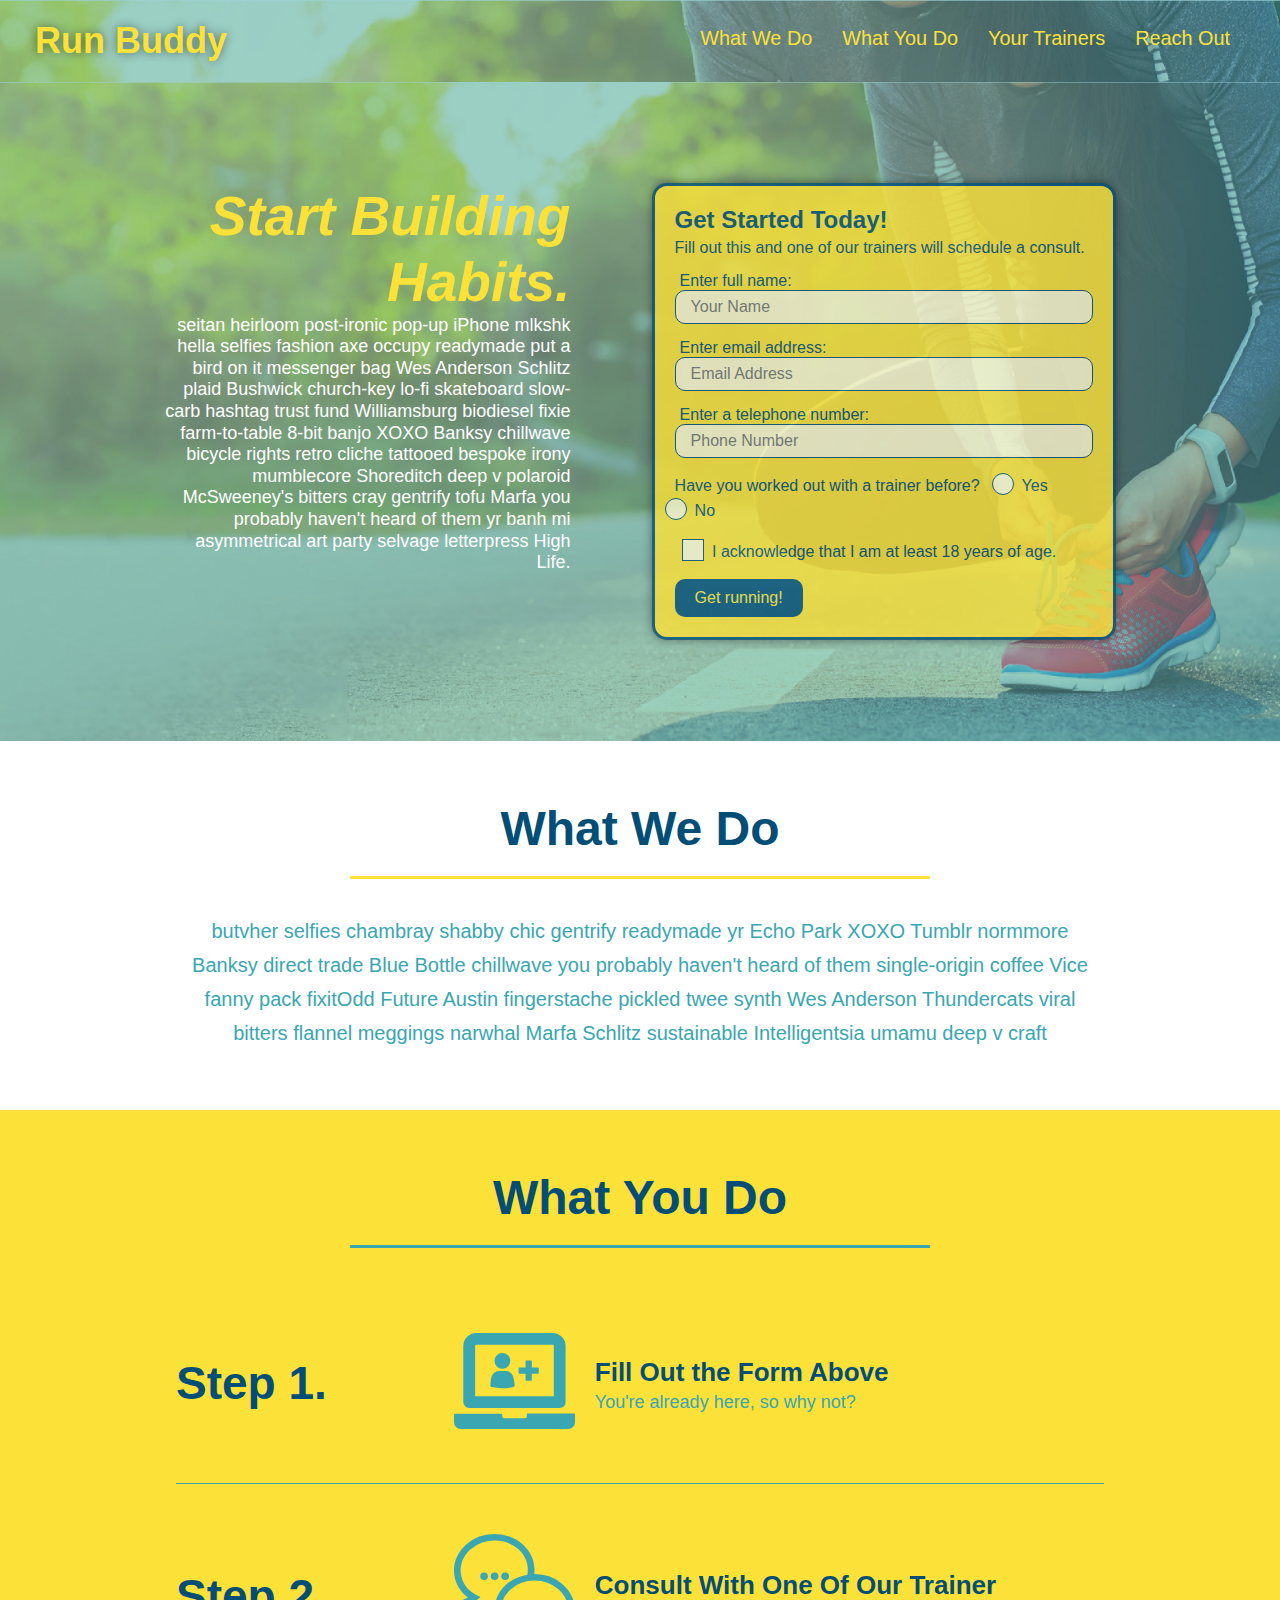
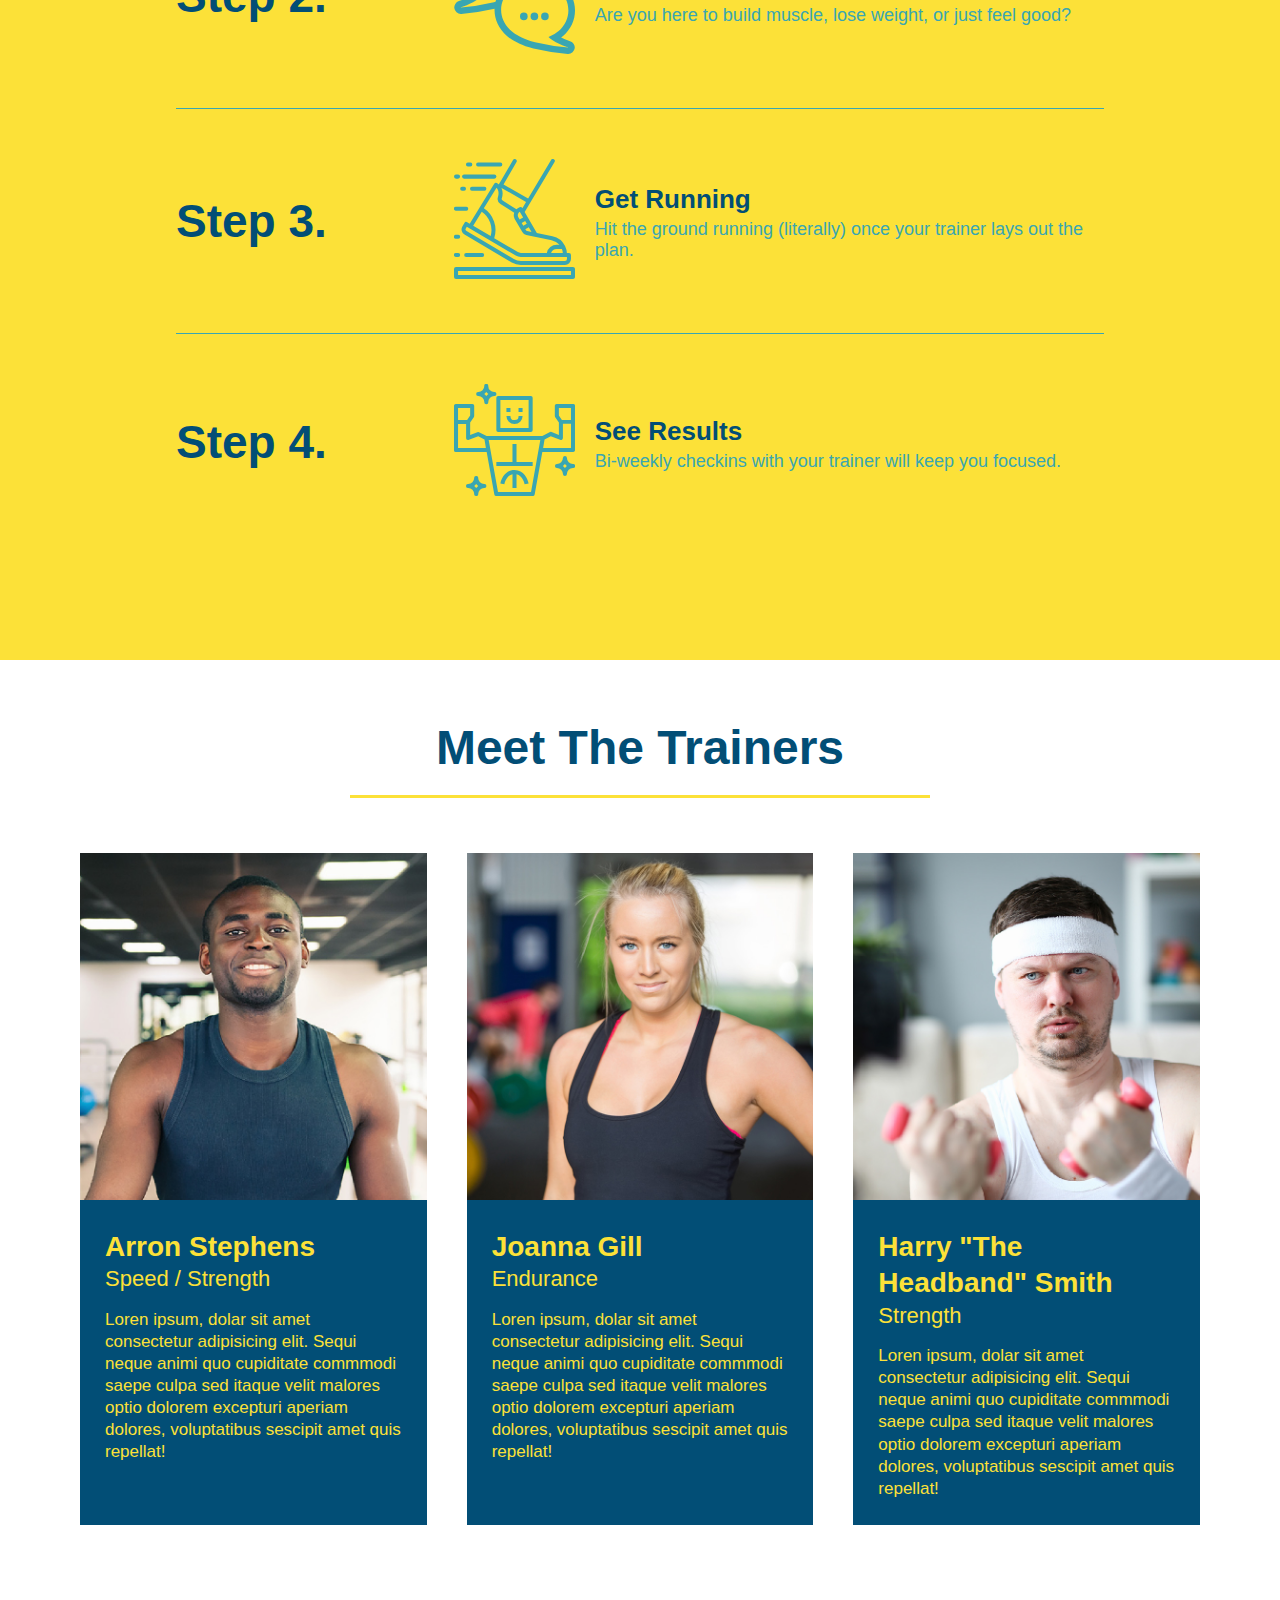
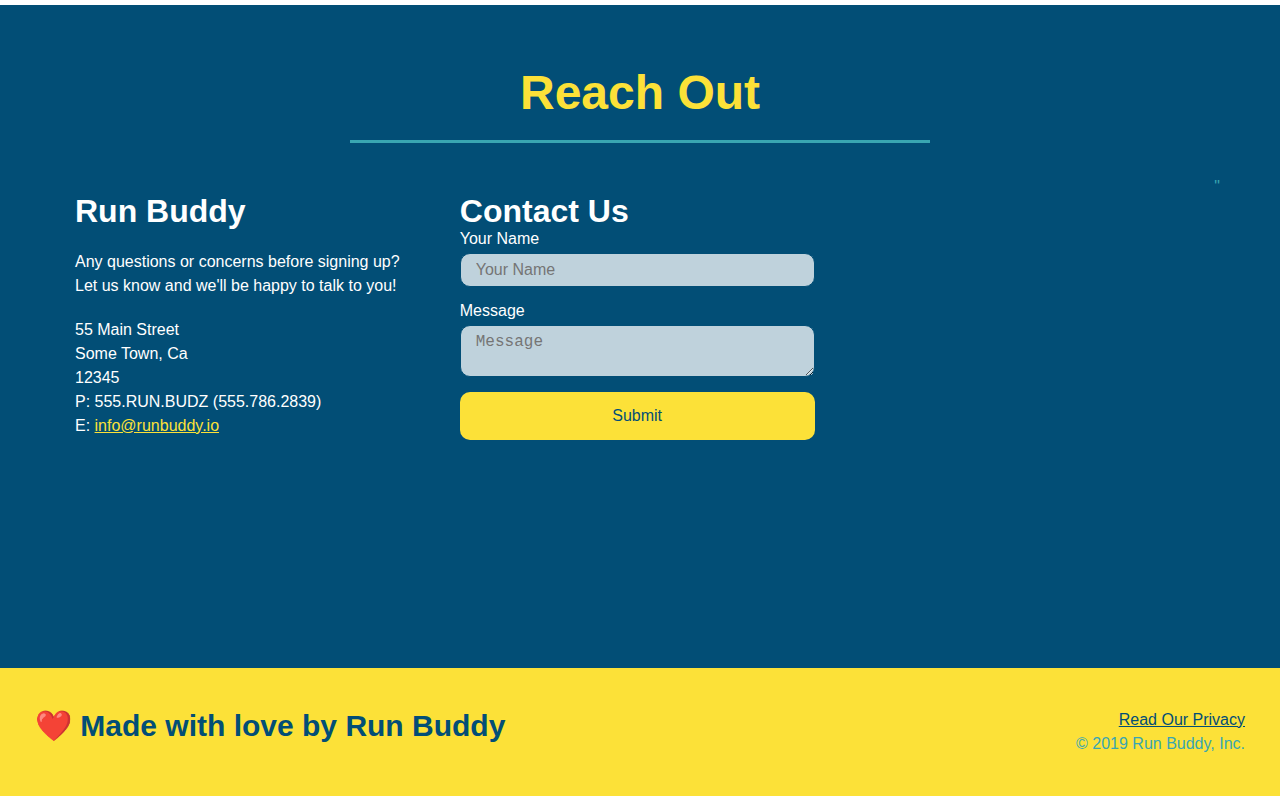
==== commit 4e35a349: "Revert "Revert "Landing Page Version 2.0""" ====
--- a/index.html
+++ b/index.html
@@ -3,6 +3,7 @@
 
     <head>
         <meta charset="UTF-8" />
+        <meta name="viewport" content="width=device-width, initial-scale=1.0" />
         <title>Run Buddy</title>
         <link rel="stylesheet" href="./assets/css/style.css" />
     </head>
@@ -35,6 +36,12 @@
 
     <!-- hero/jumbotron -->
     <section class="hero">
+        <div class="hero-cta">
+            <h2>Start Building Habits.</h2>
+            <p>
+                seitan heirloom post-ironic pop-up iPhone mlkshk hella selfies fashion axe occupy readymade put a bird on it messenger bag Wes Anderson Schlitz plaid Bushwick church-key lo-fi skateboard slow-carb hashtag trust fund Williamsburg biodiesel fixie farm-to-table 8-bit banjo XOXO Banksy chillwave bicycle rights retro cliche tattooed bespoke irony mumblecore Shoreditch deep v polaroid McSweeney's bitters cray gentrify tofu Marfa you probably haven't heard of them yr banh mi asymmetrical art party selvage letterpress High Life. 
+            </p>
+        </div>
         <div class="hero-form"> 
             <h3>Get Started Today!</h3>
             <p>Fill out this and one of our trainers will schedule a consult.</p>
@@ -51,18 +58,24 @@
                 <!-- Add radio button input-->
                 <p>
                     Have you worked out with a trainer before?
-                    <input type="radio" name="trainer-confirm" id="trainer-yes" />
-                    <label for="trainer-yes">Yes</label>
-                    <input type="radio" name="trainer-confim" id="trainer-no" />
-                    <label for="trainer-no">No</label>
+                    <span class="radio-wrapper">
+                        <input type="radio" name="trainer-confirm" id="trainer-yes" />
+                        <label for="trainer-yes">Yes</label>
+                    </span>
+                    <span class="radio-wrapper">
+                        <input type="radio" name="trainer-confim" id="trainer-no" />
+                        <label for="trainer-no">No</label>
+                    </span>
                 </p>
 
                 <!--Add checkbox input-->
                 <p>
-                    <label for="checkbox">
-                    I acknowledge that I am at least 18 years of age.
-                    </label>
-                    <input type="checkbox" name="age-confirm" id="checkbox" />
+                    <span class="checkbox-wrapper">
+                        <input type="checkbox" name="age-confirm" id="checkbox" />
+                        <label for="checkbox">
+                        I acknowledge that I am at least 18 years of age.
+                        </label>
+                    </span>
                 </p>
                 <button type="submit">
                     Get running!
@@ -73,95 +86,128 @@
 
     <!-- "what we do" section -->
     <section id="what-we-do" class="intro">
-        <h2 class="section-title primary-border">What We Do</h2>
-        <p>butvher selfies chambray shabby chic gentrify readymade yr Echo Park XOXO Tumblr normmore Banksy direct trade Blue Bottle chillwave you probably haven't heard of them single-origin coffee Vice fanny pack fixitOdd Future Austin fingerstache pickled twee synth Wes Anderson Thundercats viral bitters flannel meggings narwhal Marfa Schlitz sustainable Intelligentsia umamu deep v craft</p>
+        <div class="flex-row">
+            <h2 class="section-title primary-border">What We Do</h2>
+        </div>
+
+        <div class="flex-row">
+            <p>butvher selfies chambray shabby chic gentrify readymade yr Echo Park XOXO Tumblr normmore Banksy direct trade Blue Bottle chillwave you probably haven't heard of them single-origin coffee Vice fanny pack fixitOdd Future Austin fingerstache pickled twee synth Wes Anderson Thundercats viral bitters flannel meggings narwhal Marfa Schlitz sustainable Intelligentsia umamu deep v craft</p>
+        </div> 
     </section>
 
     <!-- "what you do" section -->
     <section id="what-you-do" class="steps">
-        <h2 class="section-title secondary-border">What You Do</h2>
-        
-        <div>
+        <div class="flex-row">
+            <h2 class="section-title secondary-border">What You Do</h2>
+        </div>
+
+        <div class="step">
             <!-- insert this img element-->
-            <img src="./assets/images/step-1.svg" alt="" />
-            <h3>Step 1: <span>Fill Out the Form Above.</span></h3>
-            <p>You're already here, so why not?</p>
-        </div>
-
-        <div>
-            <img src="./assets/images/step-2.svg" alt="" />
-            <h3>Step 2: <span>Consult With One Of Our Trainers.</span></h3>
-            <p>Are you here to build muscle, lose weight, or just feel good?</p>
-        </div>
-
-        <div>
-            <img src="./assets/images/step-3.svg" alt="" />
-            <h3>Step 3: <span>Get Running.</span></h3>
-            <p>Hit the ground running (literally) once your trainer lays out the plan.</p>
-        </div>
-
-        <div>
-            <img src="./assets/images/step-4.svg" alt="" />
-            <h3>Step 4: <span>See Results.</span></h3>
-            <p>Bi-weekly checkins with your trainer will keep you focused.</p>
+            <h3>Step 1.</h3>
+            <div class="step-info">
+                <div class="step-img">
+                    <img src="./assets/images/step-1.svg" alt="" />
+                </div>
+                <div class="step-text">
+                    <h4>Fill Out the Form Above</h4>
+                    <p>You're already here, so why not?</p>
+                </div>
+            </div>
+        </div>
+
+        <div class="step">
+            <h3>Step 2.</h3>
+            <div class="step-info">
+                <div class="step-img">
+                    <img src="./assets/images/step-2.svg" alt="" />
+                </div>
+                <div class="step-text">
+                    <h4>Consult With One Of Our Trainer</h4>
+                    <p>Are you here to build muscle, lose weight, or just feel good?</p>
+                </div>
+            </div>
+        </div>
+
+        <div class="step">
+            <h3>Step 3.</h3>
+            <div class="step-info">
+                <div class="step-img">
+                    <img src="./assets/images/step-3.svg" alt="" />
+                </div>
+                <div class="step-text">
+                    <h4>Get Running</h4>
+                    <p>Hit the ground running (literally) once your trainer lays out the plan.</p>
+                </div>
+            </div>
+        </div>
+
+        <div class="step">
+            <h3>Step 4.</h3>
+            <div class="step-info">
+                <div class="step-img">
+                    <img src="./assets/images/step-4.svg" alt="" />
+                </div>
+                <div class="step-text">
+                    <h4>See Results</h4>
+                    <p>Bi-weekly checkins with your trainer will keep you focused.</p>
+                </div>
+            </div>
         </div>
     </section>
 
     <!-- "meet the trainers" section -->
-    <section id="your-trainers" class="trainers">
-        <h2 class="section-title primary-border">Meet The Trainers</h2>
-
-        <!-- first trainer bio-->
-        <article class="trainer">
-            <img src="./assets/images/trainer-1.jpg" alt="Arron Stephens in his workout clothes, ready to pump iron" />
-            <div class="trainer-bio text-left">
-                <h3>Arron Stephens</h3>
-                <h4>Speed / Strength</h4>
-                <p>
-                    Loren ipsum, dolar sit amet consectetur adipisicing elit. Sequi neque animi quo cupiditate commmodi saepe culpa sed itaque velit malores optio dolorem excepturi aperiam dolores, voluptatibus sescipit amet quis repellat! 
-                </p>
-            </div>
-        </article>
-
-        <!-- second trainer bio-->
-        <article class="trainer">
-            <img src="./assets/images/trainer-2.jpg" alt="Joanna Gill in her workout clothes, ready to pump iron" />
-            <div class="trainer-bio text-right">
-                <h3>Joanna Gill</h3>
-                <h4>Endurance</h4>
-                <p>
-                    Loren ipsum, dolar sit amet consectetur adipisicing elit. Sequi neque animi quo cupiditate commmodi saepe culpa sed itaque velit malores optio dolorem excepturi aperiam dolores, voluptatibus sescipit amet quis repellat!  
-                </p>
-            </div>
-        </article>
-
-        <!-- third trainer bio-->
-        <article class="trainer">
-            <img src="./assets/images/trainer-3.jpg" alt="Harry 'The Headband' Smith, ready to pump iron" />
-            <div class="trainer-bio text-left">
-                <h3>Harry "The Headband" Smith</h3>
-                <h4>Strength</h4>
-                <p>
-                    Loren ipsum, dolar sit amet consectetur adipisicing elit. Sequi neque animi quo cupiditate commmodi saepe culpa sed itaque velit malores optio dolorem excepturi aperiam dolores, voluptatibus sescipit amet quis repellat!  
-                </p>
-            </div>
-        </article>
+    <section id="your-trainers">
+        <div class="flex-row">
+            <h2 class="section-title primary-border">Meet The Trainers</h2>
+        </div>
+
+        <div class="trainers">
+            <!-- first trainer bio-->
+            <article class="trainer">
+                <img src="./assets/images/trainer-1.jpg" alt="Arron Stephens in his workout clothes, ready to pump iron" />
+                <div class="trainer-bio">
+                    <h3 class="trainer-name">Arron Stephens</h3>
+                    <h4 class="trainer-role">Speed / Strength</h4>
+                    <p>
+                        Loren ipsum, dolar sit amet consectetur adipisicing elit. Sequi neque animi quo cupiditate commmodi saepe culpa sed itaque velit malores optio dolorem excepturi aperiam dolores, voluptatibus sescipit amet quis repellat! 
+                    </p>
+                </div>
+            </article>
+
+            <!-- second trainer bio-->
+            <article class="trainer">
+                <img src="./assets/images/trainer-2.jpg" alt="Joanna Gill in her workout clothes, ready to pump iron" />
+                <div class="trainer-bio">
+                    <h3 class="trainer-name">Joanna Gill</h3>
+                    <h4 class="trainer-role">Endurance</h4>
+                    <p>
+                        Loren ipsum, dolar sit amet consectetur adipisicing elit. Sequi neque animi quo cupiditate commmodi saepe culpa sed itaque velit malores optio dolorem excepturi aperiam dolores, voluptatibus sescipit amet quis repellat!  
+                    </p>
+                </div>
+            </article>
+
+            <!-- third trainer bio-->
+            <article class="trainer">
+                <img src="./assets/images/trainer-3.jpg" alt="Harry 'The Headband' Smith, ready to pump iron" />
+                <div class="trainer-bio">
+                    <h3 class="trainer-name">Harry "The Headband" Smith</h3>
+                    <h4 class="trainer-role">Strength</h4>
+                    <p>
+                        Loren ipsum, dolar sit amet consectetur adipisicing elit. Sequi neque animi quo cupiditate commmodi saepe culpa sed itaque velit malores optio dolorem excepturi aperiam dolores, voluptatibus sescipit amet quis repellat!  
+                    </p>
+                </div>
+            </article>
+        </div>
     </section>
 
 
     <!-- "reach out" section -->
     <section id="reach-out" class="contact"> 
-        <h2 class="section-title secondary-border">Reach Out</h2>
-
-        <!-- Google Map -->
+        <div class="flex-row">
+            <h2 class="section-title secondary-border">Reach Out</h2>
+        </div>
+
         <div class="contact-info">
-            <iframe 
-                src="https://www.google.com/maps/embed?pb=!1m18!1m12!1m3!1d3031.319250290964!2d-74.3249975!3d40.5566267!2m3!1f0!2f0!3f0!3m2!1i1024!2i768!4f13.1!3m3!1m2!1s0x89c3b665402e899b%3A0x394df826b1fe59c6!2s78%20Mercer%20St%2C%20Metuchen%2C%20NJ%2008840!5e0!3m2!1sen!2sus!4v1618553001278!5m2!1sen!2sus" 
-                style="border:0;" 
-                allowfullscreen="" 
-                loading="lazy">
-            </iframe>"
-
             <div>
                 <h3>Run Buddy</h3>
                 <p>
@@ -177,6 +223,27 @@
                     E: <a href="mailto:info@runbuddy.io">info@runbuddy.io</a>
                 </address>
             </div>
+
+            <div class="contact-form">
+                <h3>Contact Us</h3>
+                <form>
+                    <label for="contact-name">Your Name</label>
+                    <input type="text" id="contact-name" placeholder="Your Name" />
+
+                    <label for="content-message">Message</label>
+                    <textarea id="contact-message" placeholder="Message"></textarea>
+            
+                    <button type="submit">Submit</button>
+                </form>
+            </div>
+
+            <!-- Google Map -->
+                <iframe 
+                    src="https://www.google.com/maps/embed?pb=!1m18!1m12!1m3!1d3031.319250290964!2d-74.3249975!3d40.5566267!2m3!1f0!2f0!3f0!3m2!1i1024!2i768!4f13.1!3m3!1m2!1s0x89c3b665402e899b%3A0x394df826b1fe59c6!2s78%20Mercer%20St%2C%20Metuchen%2C%20NJ%2008840!5e0!3m2!1sen!2sus!4v1618553001278!5m2!1sen!2sus" 
+                    style="border:0;" 
+                    allowfullscreen="" 
+                    loading="lazy">
+                </iframe>"            
         </div>
     </section>
 
--- a/assets/css/style.css
+++ b/assets/css/style.css
@@ -1,94 +1,138 @@
+:root {
+    --primary-color: #fce138;
+    --secondary-color: #024e76;
+    --tertiary-color: #39a6b2;
+}
+
 * {
     margin: 0; 
     padding: 0;
     box-sizing: border-box;
 }
 
+/* apply styles to body */
+body {
+    /* apply font color to entire page */
+    color:var(--tertiary-color);
+    font-family: Helvetica, Arial, sans-serif;
+}
+
 /* apply styles to <header> */
 header {
     padding: 20px 35px;
-    background-color: #39a6b2;
+    background-color: var(--tertiary-color);
+    display: flex;
+    justify-content: space-between;
+    flex-wrap: wrap;
+    position: -webkit-sticky;
+    position: sticky;
+    top: 0;
+    background-image: url("../images/hero-bg.jpg");
+    background-size: cover;
+    background-position: center;
+    background-attachment: fixed;
+    background-position: 80%;
+    z-index: 9999;
 }
 
 header h1 {
     font-weight: bold; 
     font-size: 36px;
-    color: #fce138; 
+    color: var(--primary-color); 
     margin: 0;
-    display: inline; 
 }
 
 header a {
     text-decoration: none;
-    color: #fce138;
+    color: var(--primary-color);
 }
 
 header nav {
-    float: right;
     margin: 7px 0;
 }
 
-header nav ul li {
-    display: inline;
+header nav ul {
+    display: flex; 
+    flex-wrap: wrap;
+    justify-content: space-between;
+    align-items: center;
+    list-style: none;
 }
 
 header nav ul li a {
-    margin: 0 30px;
+    padding: 10px 15px;
     font-weight: lighter;
-    font-size: 22px;
-}
-
-/* apply styles to body */
-body {
-    /* apply font color to entire page */
-    color: #39a6b2;
-    font-family: Helvetica, Arial, sans-serif;
+    font-size: 1.55vw;
 }
 
 /* apply styles to footer */
 footer {
-    background: #fce138;
+    background: var(--primary-color);
     width: 100%;
     padding: 40px 35px;
+    display: flex;
+    justify-content: space-between;
+    flex-wrap: wrap;
 }
 
 footer h2 {
-    display: inline;
-    color: #024e76;
+    color: var(--secondary-color);
     font-size: 30px; 
     margin: 0;
 }
 
 footer div {
-    float: right; 
     line-height: 1.5;
     text-align: right; 
 }
 
 footer a {
-    color: #024e76
-}
-
+    color:var(--secondary-color);
+}
+
+/* STYLE ALL SECTION TAGS */
+section {
+    padding: 60px;
+  }
+  
 /* Hero Style Start */
 .hero {
     background-image: url("../images/hero-bg.jpg");
-    height: 600px;
     background-size: cover;
     background-position: center;
-    position: relative;
+    display: flex;
+    justify-content: center;
+    flex-wrap: wrap;
+    align-items: flex-start;
+}
+
+.hero-cta {
+    width: 35%;
+    text-align: right;
+    margin: 3.5%;
+    color: #fff;
+    font-size: 18px;
+    line-height: 1.2;
+}
+
+.hero-cta h2 {
+    font-style: italic;
+    font-size: 55px;
+    color: var(--primary-color);
 }
 
 /* Hero Style Form Start */
 .hero-form {
-    background-color: #fce138;
+    background-color: rgba(252, 225, 56);
+    opacity: 0.8;
     padding: 20px; 
-    width: 500px; 
-    color: #024e76;
-    border: 3px solid #024e76;
-    position: absolute; 
-    bottom: 120px; 
-    right: 140px;
-        }
+    color: var(--secondary-color);
+    border: 3px solid var(--secondary-color);
+    width: 40%;
+    margin: 3.5%;
+    box-shadow: 0 0 10px rgba(0, 0, 0, 0.5);
+    border-radius: 15px;
+}
 
 .hero-form h3 {
     font-size: 24px;
@@ -100,13 +144,20 @@
 }
 
 .form-input {
-    border: 1px solid #024e76;
+    border: 1px solid var(--secondary-color);
     display: block; 
     padding: 7px 15px; 
     font-size: 16px; 
-    color: #024e76;
+    color: var(--secondary-color);
     width: 100%;
     margin-bottom: 15px;
+    border-radius: 10px;
+    background-color: rgba(255,255,255, 0.75)
+}
+
+.form-input:focus {
+    background-color: rgba(255,255,255, 1);
+    outline: none;
 }
 
 .hero-form label {
@@ -114,100 +165,197 @@
 }
 
 .hero-form button {
-    background-color: #024e76;
-    color: #fce138; 
+    background-color: var(--secondary-color);
+    color:var(--primary-color); 
     border: none; 
     font-size: 16px;
     padding: 10px 20px; 
-}
+    border-radius: 10px;
+}
+
+.hero-form button:hover {
+    background-color: var(--tertiary-color);
+}
+
+.checkbox-wrapper input, .radio-wrapper input {
+    opacity: 0;
+}
+
+.checkbox-wrapper label, .radio-wrapper label {
+    position: relative;
+    left: 10px;
+    margin: 10px;
+    line-height: 1.6;
+}
+
+.checkbox-wrapper label::before, .radio-wrapper label::before {
+    content: "";
+    height: 20px;
+    width: 20px;
+    background: rgba(255, 255, 255, 0.75);
+    border: 1px solid var(--secondary-color);
+    position: absolute;
+    top: -4px;
+    left: -30px;
+}
+
+.radio-wrapper label::before {
+    border-radius: 50%; 
+}
+
+.radio-wrapper label::after {
+    content: "";
+    width: 20px;
+    height: 20px;
+    border-radius: 50%;
+    background: var(--secondary-color);
+    position: absolute;
+    left: -29px;
+    top: -3px;
+    background-image: radio-gradient(circle, var(--tertiary-color),var(--secondary-color));
+}
+
+.checkbox-wrapper label::after {
+    content: "";
+    height: 6px;
+    width: 14px;
+    border-left: 2px solid var(--secondary-color);
+    border-bottom: 2px solid var(--secondary-color); 
+    position: absolute;
+    left: -26px;
+    top: 1px;
+    transform: rotate(-58deg);
+}
+
+.checkbox-wrapper input + label::after, 
+.radio-wrapper input + label::after {
+    content: none;
+}
+
+.checkbox-wrapper input:checked + label::after,
+.radio-wrapper input:checked + label::after {
+    content: "";
+}
+
 /* Hero Style Form End */
 /* Hero Style End */
 
+.flex-row {
+    display: flex;
+}
+
 .section-title {
-    font-size: 55px;
-    color:#024e76; 
-    margin-bottom: 35px;
-    padding: 0 100px 20px 100px;
-    display: inline-block;
+    font-size: 48px;
     border-bottom: 3px solid;
+    color: var(--secondary-color); 
+    padding-bottom: 20px;
+    text-align: center;
+    margin: 0 auto 35px auto;
+    width: 50%;
 }
 
 .primary-border {
-    border-color: #fce138;
+    border-color:var(--primary-color);
 }
 
 .secondary-border {
-    border-color: #39a6b2;
+    border-color: var(--tertiary-color);
 }
 
 /* What We Do Section Start*/
-.intro {
-    text-align: center;
-}
 
 .intro p {
     line-height: 1.7;
-    color: #39a6b2;
+    color: var(--tertiary-color);
     width: 80%;
     font-size: 20px;
     margin: 0 auto;
+    text-align: center;
 }
 /* What We Do Section End*/
 
 /* What You Do Section Start*/
 .steps {
-    text-align: center; 
-    background: #fce138;
-}
-
-.steps div {
-    margin-bottom: 80px; 
-}
-
-.steps img {
-    width: 15%;
-    margin: 10px 0;
-}
-
-.steps h3 {
-    color: #024e76;
+    background:var(--primary-color);
+}
+
+.step h3 {
+    color: var(--secondary-color);
     font-size: 46px;
-    margin-top: 10px;
-}
-
-.steps p {
-    color: #39a6b2;
-    font-size: 23px;
-}
-
-.steps span {
-    font-size: 38px;
+    flex: 1 30%;
+}
+
+.step-text p {
+    color: var(--tertiary-color);
+    font-size: 18px;
+}
+
+.step-text h4 {
+    font-size: 26px;
+    line-height: 1.5;
+    color: var(--secondary-color);
+}
+
+.step {
+    margin: 50px auto;
+    padding-bottom: 50px;
+    width: 80%;
+    /* border-bottom: 1px solid #39a6b2; */
+    display: flex;
+    flex-wrap: wrap;
+    align-items: center;
+    justify-content: space-between;
+}
+
+.step-info {
+    flex: 2 70%;
+    display: flex;
+    flex-wrap: wrap;
+    align-items: center;
+}
+
+.step-img {
+    flex: 1 12%;
+    margin-right: 20px;
+}
+
+.step-text {
+    flex: 12;
+}
+
+.step-img img {
+    max-width: 100%;
+}
+
+.step:not(:last-child) {
+    border-bottom: 1px solid var(--tertiary-color);
 }
 
 /* What You Do Section End*/
 
 /* Meet the Trainers Start*/
 .trainers {
-    text-align: center;
+    width: 100%;
+    margin: 0 auto;
+    display: flex;
+    flex-wrap: wrap;
+    justify-content: space-around;
 }
 
 .trainer {
-    width: 900px;
-    margin: 0 auto 30px auto;
-    background: #024e76;
-    color: #fce138;
-    overflow: auto;
+    margin: 20px;
+    background: var(--secondary-color);
+    color:var(--primary-color);
+    flex: 1;
 }
 
 .trainer img {
-    width: 35%;
-    float: left;
+    width: 100%;
 }
 
 .trainer-bio {
-    padding: 35px;
-    float: left;
-    width: 65%;
+    padding: 25px;
+    line-height: 1.3;
 }
 
 .text-left {
@@ -219,49 +367,40 @@
 }
 
 .trainer-bio h3 {
-    font-size: 32px;
-    margin-bottom: 8px;
+    font-size: 28px;
 }
 
 .trainer-bio h4 {
     font-weight: lighter;
-    font-size: 26px;
-    margin-bottom: 25px;
+    font-size: 22px;
+    margin-bottom: 15px;
 }
 
 .trainer-bio p {
     font-size: 17px;
-    line-height: 1.3;
 }
 
 /* Meet the Trainers End*/
 
 /* Reach Out Start*/
 .contact {
-    text-align: center;
-    background: #024e76;
+    background: var(--secondary-color);
 }
 
 .contact h2 {
-    color: #fce138;
+    color:var(--primary-color);
 }
 
 .contact-info iframe {
-    width: 400px;
     height: 400px;
 }
 
 .contact-info div {
-    width: 410px;
-    display: inline-block;
-    vertical-align: top;
-    text-align: left;
-    margin: 30px 0 0 60px;
     color: white;
 }
 
 .contact-info h3 {
-    color:#fce138;
+    color:var(--primary-color)8;
     font-size: 32px;
 }
 
@@ -269,12 +408,190 @@
 .contact-info address {
     margin: 20px 0; 
     line-height: 1.5; 
-    font-size: 20px;
+    font-size: 16px;
     font-style: normal;
     }
 
 .contact-info a {
-    color: #fce138;
+    color:var(--primary-color);
 } 
+
+.contact-info {
+    display: flex;
+    justify-content: space-between;
+    flex-wrap: wrap;
+}
+
+.contact-info > * {
+    flex: 1;
+    margin: 15px;
+}
+
+.contact-form input, .contact-form textarea {
+    border: 1px solid var(--secondary-color);
+    display: block;
+    padding: 7px 15px;
+    font-size: 16px;
+    color: var(--secondary-color);
+    width: 100%;
+    margin-bottom: 15px;
+    margin-top: 5px;
+    border-radius: 10px;
+    background-color: rgba(255,255,255, 0.75);
+}
+
+.contact-form input:focus, .contact-form textarea:focus {
+    background-color: rgba(255,255,255, 1);
+    outline: none;
+}
+
+.contact-form button {
+    width: 100%;
+    border: none;
+    background:var(--primary-color);
+    color: var(--secondary-color);
+    text-align: center;
+    padding: 15px 0;
+    font-size: 16px;
+    border-radius: 10px;
+}
+
+.contact-form button:hover {
+    color:var(--primary-color);
+    background: var(--tertiary-color);
+}
+
 /* Reach Out End*/
 
+/* Media query for smaller desktop screens and smaller */
+@media screen and (max-width: 980px) {
+   header {
+       padding-bottom: 0;
+       justify-content: center;
+       position: relative;
+   }
+
+   header h1 {
+       width: 100% ;
+       text-align: center;
+    }
+
+    header nav ul {
+        margin-top: 20px;
+        width: 100%;
+        justify-content: center;
+    }
+    
+    header nav ul li a {
+        font-size: 20px;
+    }
+
+    header nav ul li a:hover {
+        background:var(--primary-color);
+        color: var(--secondary-color);
+        border-radius: 15px;
+        text-shadow: none;
+    }
+
+    footer h2, footer div {
+        text-align: center;
+        width: 100%;
+    }
+
+    .hero-cta, .hero-form {
+        width: 100%;
+    }
+
+    .hero-cta {
+        text-align: center;
+    }
+
+    .section-title {
+        width: 80%;
+    }
+
+    .trainer {
+        flex: 0 70%;
+    }
+
+    .contact-info iframe {
+        flex: 1 100%;
+    }
+}
+
+/* Media query for tablets and smaller */
+@media screen and (max-width: 768px) {
+    section {
+        padding: 30px 15px;
+    }
+
+    .step h3 {
+        flex: 1 100%;
+        text-align: center;
+    }
+
+    .step-info {
+        flex: 3 100%;
+        text-align: center;
+        justify-content: center;
+    }
+    
+    .step-ing {
+        flex: 0 32%;
+        margin-right: 0;
+        margin-top: 15px;
+        margin-bottom: 15px;
+    }
+
+    .step-text {
+        flex: 100%;
+    }
+}
+
+/* Media query for mobile phones and smaller */
+@media screen and (max-width: 575px) {
+    .hero-form button {
+        width: 100%;
+    }
+
+    .section-title {
+        width: 95%;
+    }
+
+    .intro p {
+        width: 100%;
+    }
+
+    .trainer {
+        flex: 0 100%;
+    }
+
+    .contact-info {
+        text-align: center;
+    }
+
+    .contact-info > * {
+        flex: 0 100%;
+    }
+
+    .contact-form {
+        order: 3;
+    }
+}
+
+/* end of media queries  */
+
+/*add shadows and rounded corners */
+
+header h1 {
+    /* add alongside your existing declarations */
+    text-shadow: 0 0 10px rgba(0, 0, 0, 0.5);
+}
+
+header nav ul li a {
+    /* and here */
+}
+
+.hero-cta h2 {
+    /* and here */
+}